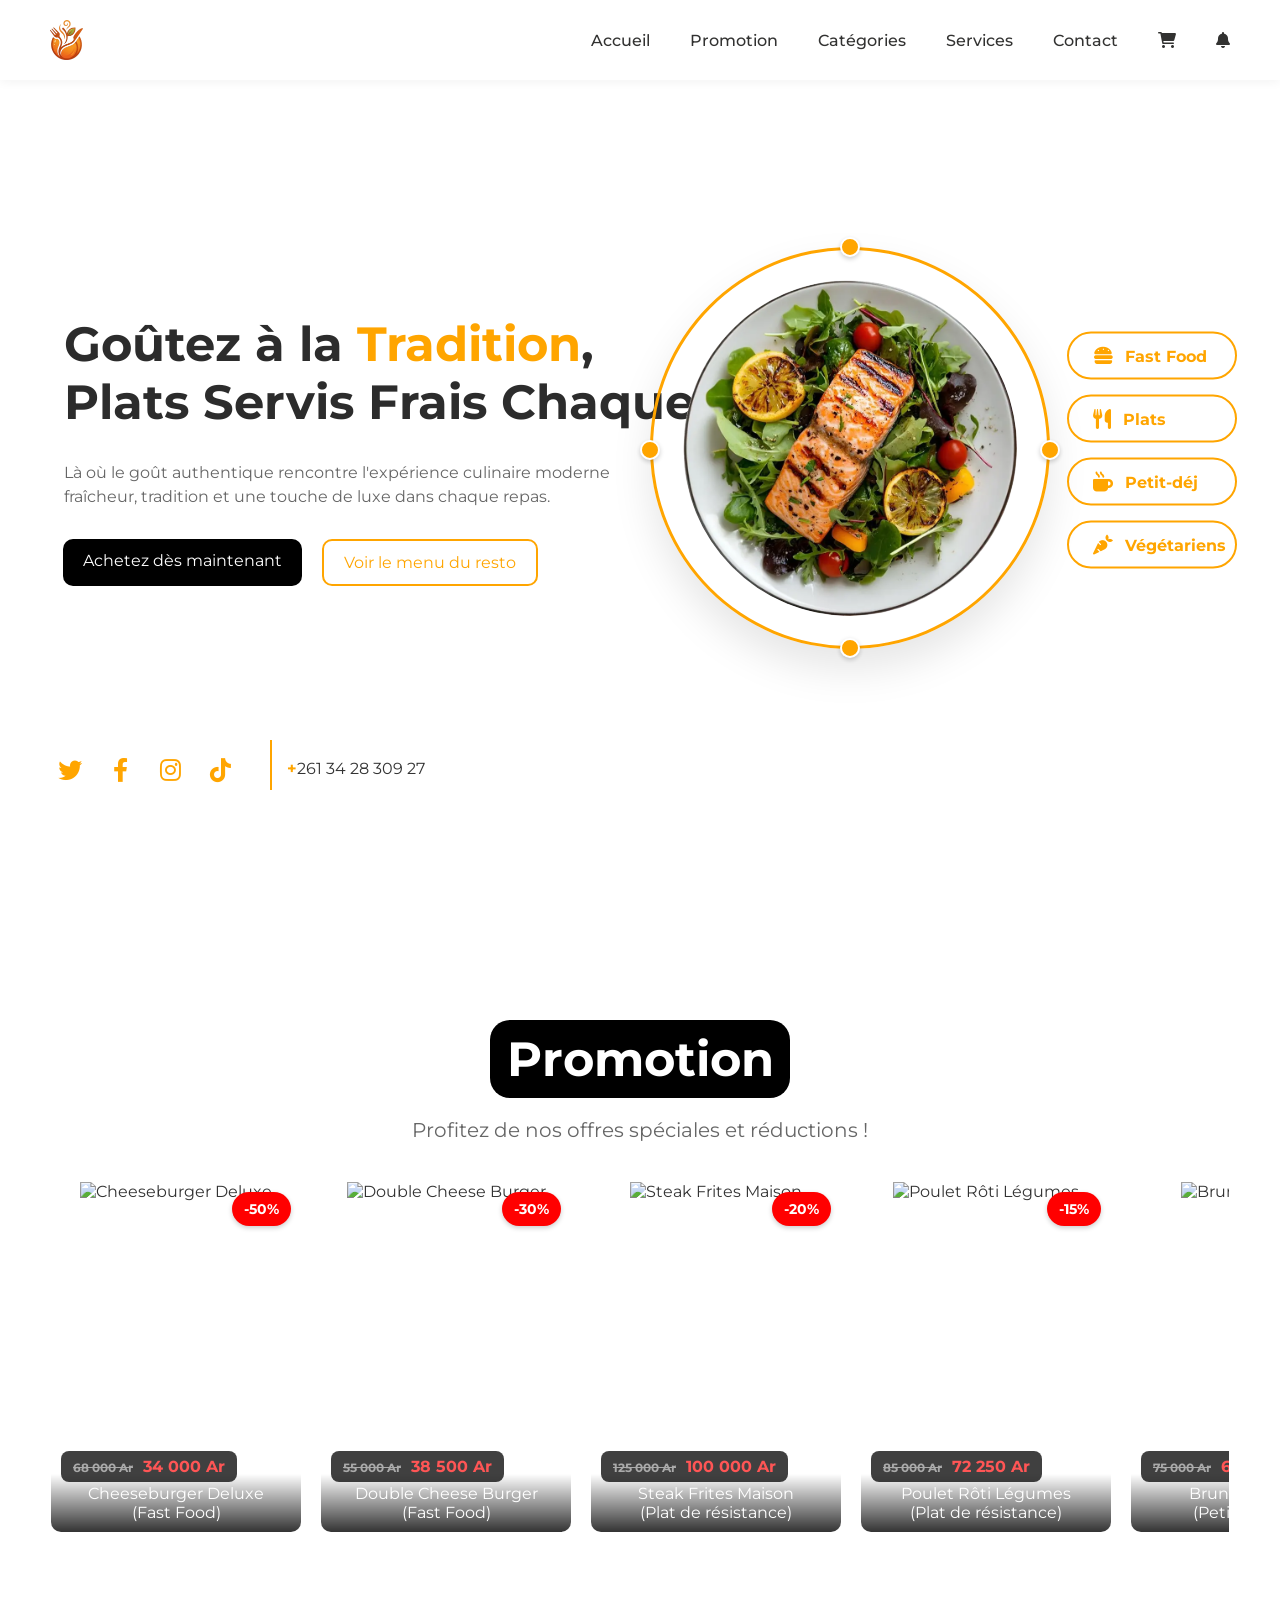
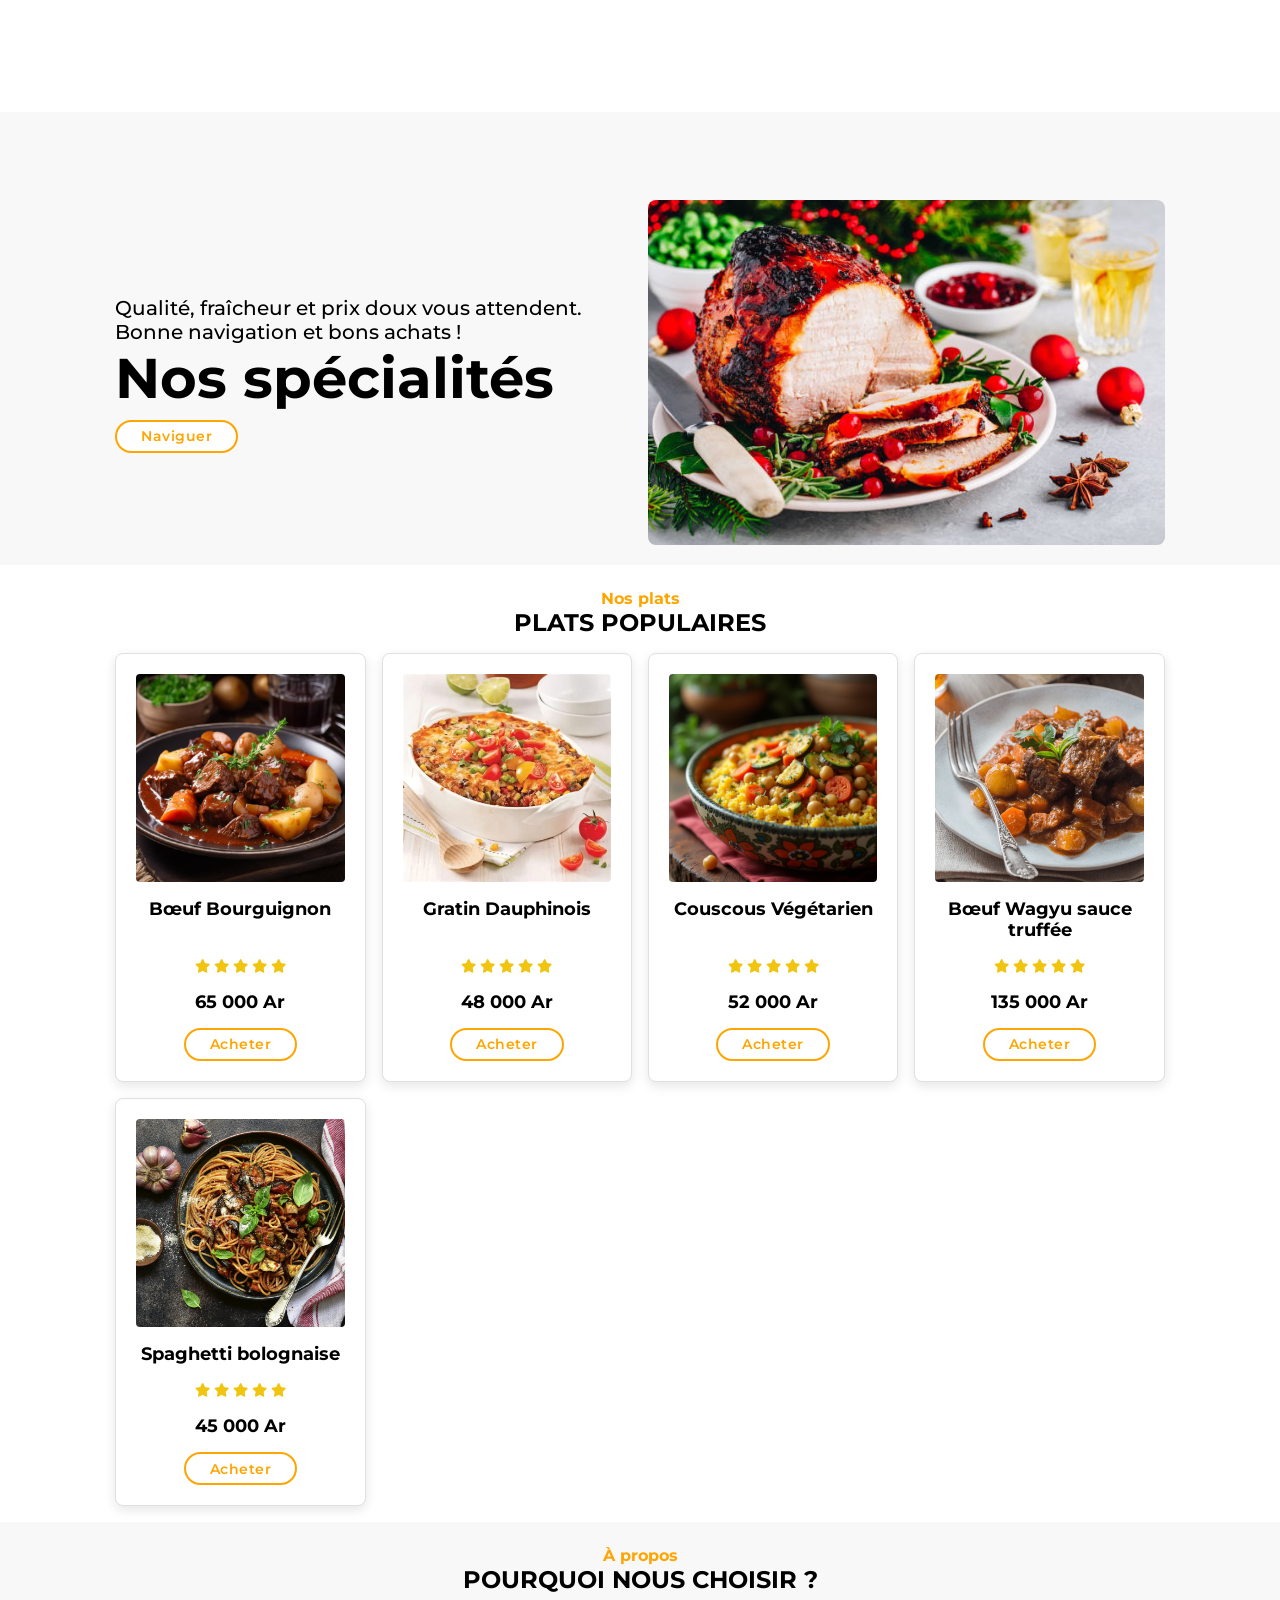
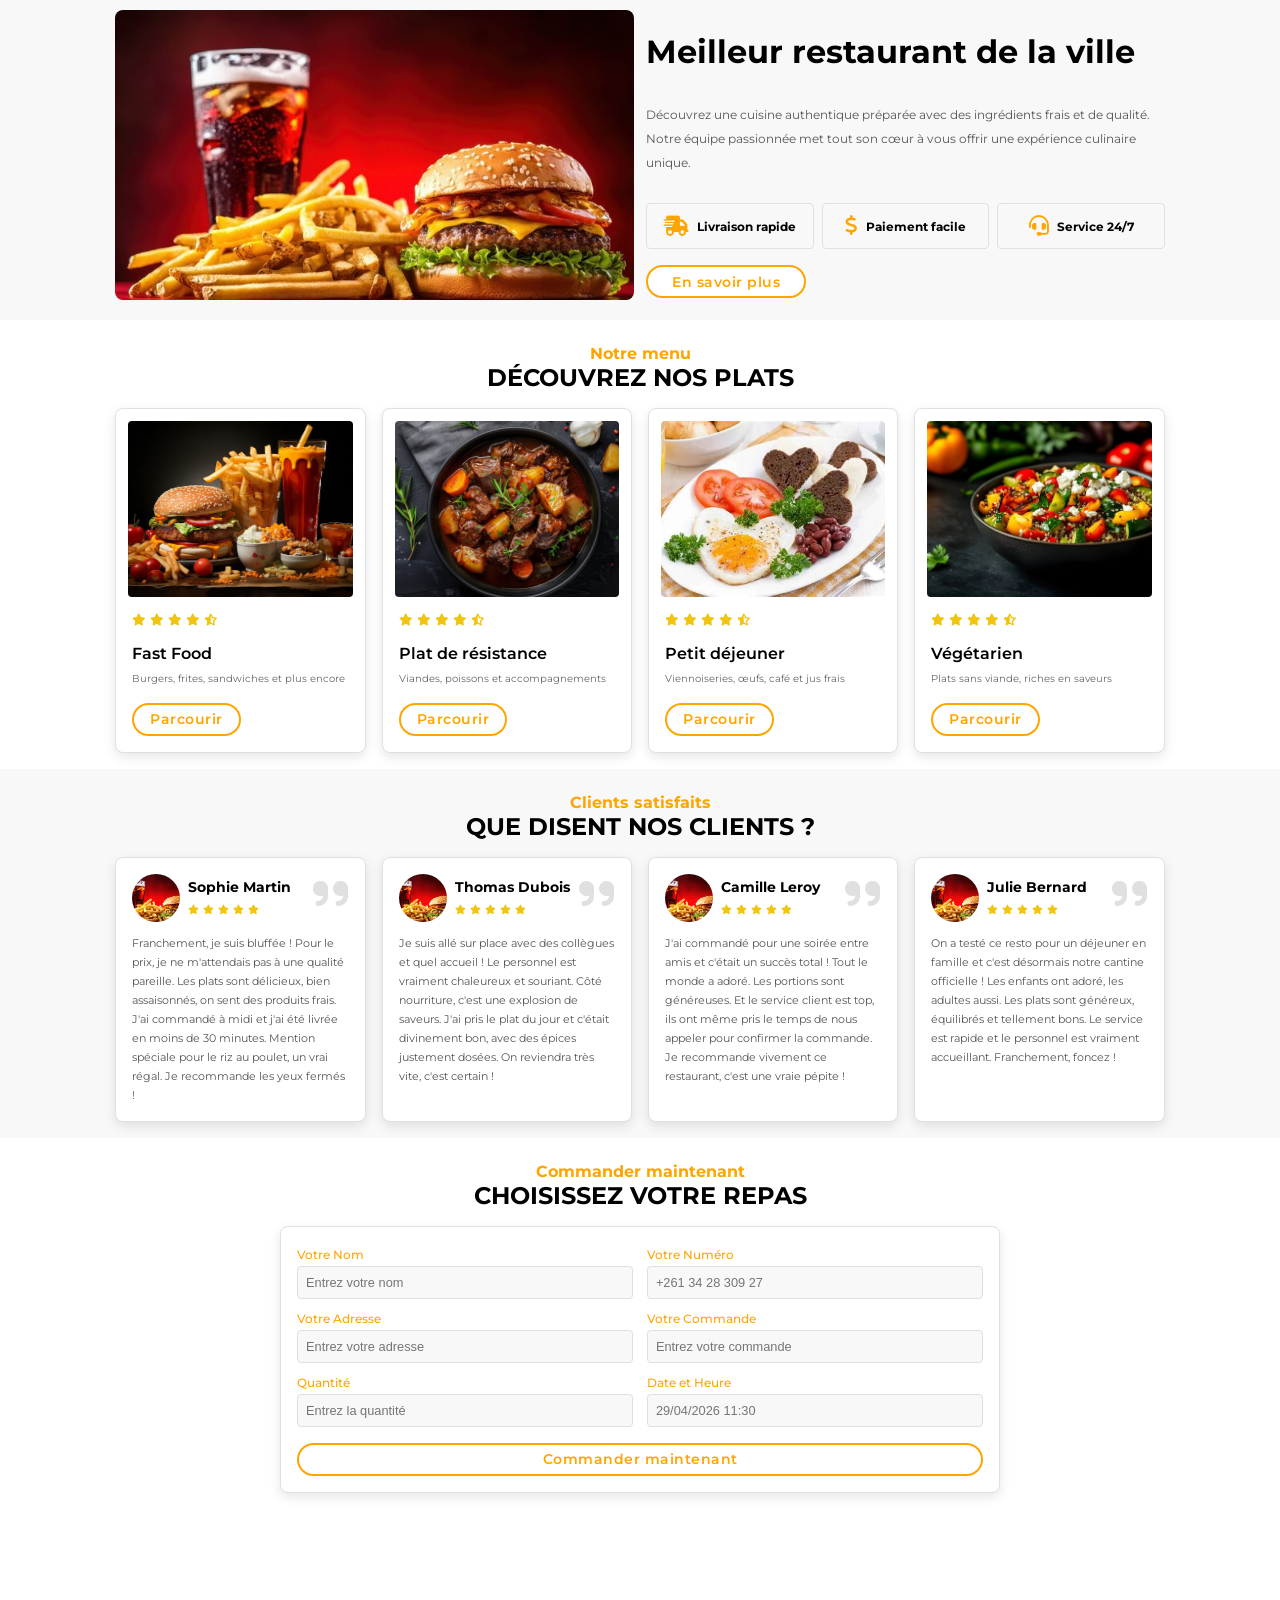
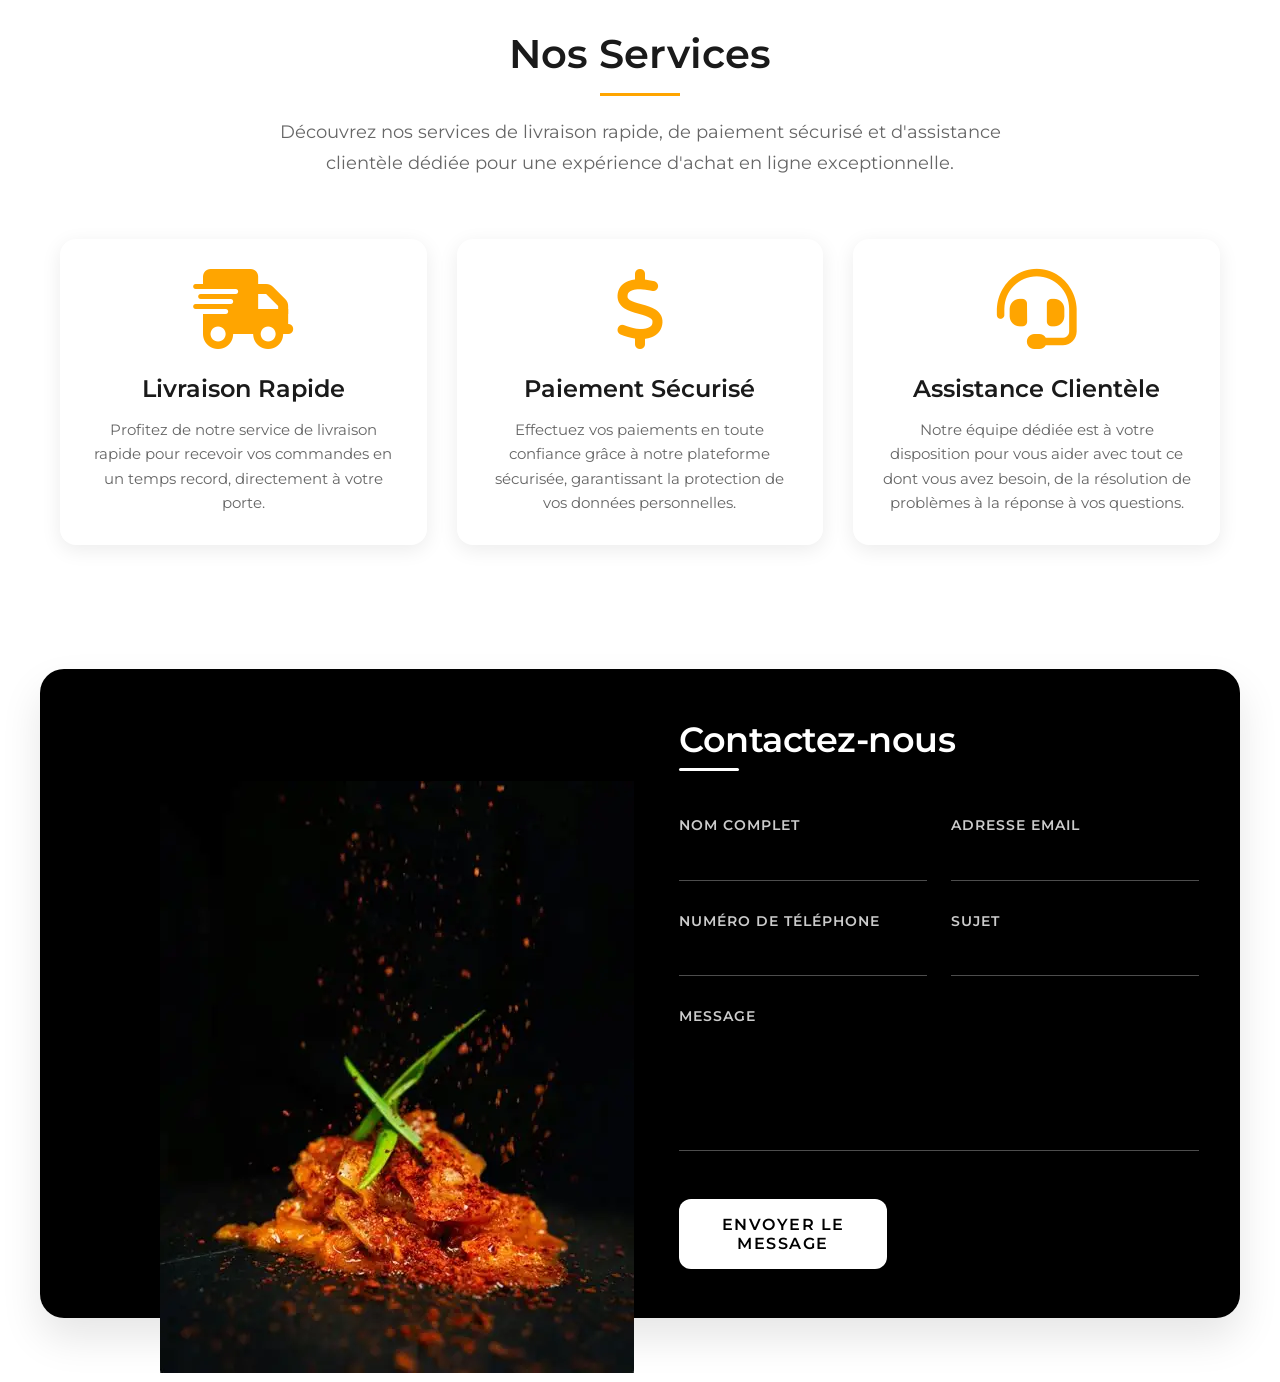
==== index.html @ 4c85afb6 "Site FoodMarket - Toutes les pages" ====
<!DOCTYPE html>
<html lang="fr">
<head>
    <meta charset="UTF-8">
    <meta name="viewport" content="width=device-width, initial-scale=1.0">
    <title>Accueil - Promotions alimentaires</title>
    <link rel="stylesheet" href="https://cdnjs.cloudflare.com/ajax/libs/font-awesome/5.15.3/css/all.min.css">
    <link rel="stylesheet" href="https://cdnjs.cloudflare.com/ajax/libs/font-awesome/6.0.0-beta3/css/all.min.css">
    <link href="https://fonts.googleapis.com/css2?family=Montserrat:wght@300;400;500;600;700&display=swap" rel="stylesheet">
    <link rel="stylesheet" href="./files/style.css">
    <link rel="stylesheet" href="./files/catégories.css">
    <link rel="stylesheet" href="./files/services.css">
    <link rel="stylesheet" href="./files/contact.css">



</head>
<body>


<header class="header">
    <nav class="nav">
        <a href="./index.html" class="nav__logo">
             <img src="./assets/logo_withoutTile.png" alt="Logo">
        </a>
        <ul class="nav__list">
           <li><a href="/index.html">Accueil</a></li>
           <li><a href="#promotion">Promotion</a></li>
           <li><a href="#home">Catégories</a></li>
           <li><a href="#services">Services</a></li>
           <li><a href="#contact">Contact</a></li>
           <li><a href="./files/panier.html"><i class="fas fa-shopping-cart"></i></a></li>
           <li><a href="./files/notifications.html"><i class="fas fa-bell"></i></a></li>
        </ul>
    </nav>
</header>


<section class="hero hero-main">
    <div class="content hero-content">
        <h1>Goûtez à la <span>Tradition</span>,<br>Plats Servis Frais Chaque Jour</h1>
        <p>Là où le goût authentique rencontre l'expérience culinaire moderne<br>
fraîcheur, tradition et une touche de luxe dans chaque repas.</p>

        <div class="hero-buttons">
            <a href="#dishes" class="btn1">Achetez dès maintenant</a>
            <a href="#menu" class="btn2">Voir le menu du resto</a>
        </div>
    </div>

    <div class="hero-image">
        <img src="./assets/image.webp" alt="Plat délicieux";>
        <div class="dot dot-top"></div>
        <div class="dot dot-bottom"></div>
        <div class="dot dot-left"></div>
        <div class="dot dot-right"></div>
    </div>

    <div class="icon">
    <ul>
        <li>
            <a href="https://twitter.com" target="_blank" rel="noopener noreferrer">
                <i class="fab fa-twitter social-icon"></i>
            </a>
        </li>
        <li>
            <a href="https://facebook.com" target="_blank" rel="noopener noreferrer">
                <i class="fab fa-facebook-f social-icon"></i>
            </a>
        </li>
        <li>
            <a href="https://instagram.com" target="_blank" rel="noopener noreferrer">
                <i class="fab fa-instagram social-icon"></i>
            </a>
        </li>
        <li>
            <a href="https://tiktok.com" target="_blank" rel="noopener noreferrer">
                <i class="fab fa-tiktok social-icon"></i>
            </a>
        </li>
        <li><div class="vertical-line"></div></li>
        <li><p><span>+</span>261 34 28 309 27</p></li>
    </ul>
</div>

    <div class="icon2">
    <ul>
        <li>
            <a href="/files/FastFood.html">
                <i class="fa-solid fa-burger" style="color: #ffa500;"></i>
                <span>Fast Food</span>
            </a>
        </li>
        <li>
            <a href="/files/PlatR.html">
                <i class="fa-solid fa-utensils" style="color: #ffa500;"></i>
                <span>Plats</span>
            </a>
        </li>
        <li>
            <a href="/files/PetitDej.html">
                <i class="fa-solid fa-mug-hot" style="color: #ffa500;"></i>
                <span>Petit-déj</span>
            </a>
        </li>
        <li>
            <a href="/files/vegetarien.html">
                <i class="fa-solid fa-carrot" style="color: #ffa500;"></i>
                <span>Végétariens</span>
            </a>
        </li>
    </ul>
</div>
</section>


<section id="promotion" class="promotion">
    <h2>Promotion</h2>
    <p>Profitez de nos offres spéciales et réductions !</p>

    <div class="carousel">
    <div class="group">


<div class="card">
    <img src="https://images.unsplash.com/photo-1568901346375-23c9450c58cd?w=400&h=500&fit=crop" alt="Cheeseburger Deluxe">
    <div class="card-label">Cheeseburger Deluxe <br>(Fast Food)</div>
    <div class="price-container">
        <span class="old-price">68 000 Ar</span>
        <span class="new-price">34 000 Ar</span>
    </div>
    <span class="card-price">-50%</span>
</div>

<div class="card">
    <img src="https://images.unsplash.com/photo-1594212699903-ec8a3eca50f5?w=400&h=500&fit=crop" alt="Double Cheese Burger">
    <div class="card-label">Double Cheese Burger <br>(Fast Food)</div>
    <div class="price-container">
        <span class="old-price">55 000 Ar</span>
        <span class="new-price">38 500 Ar</span>
    </div>
    <span class="card-price">-30%</span>
</div>

<div class="card">
    <img src="https://images.unsplash.com/photo-1544025162-d76694265947?w=400&h=500&fit=crop" alt="Steak Frites Maison">
    <div class="card-label">Steak Frites Maison <br>(Plat de résistance)</div>
    <div class="price-container">
        <span class="old-price">125 000 Ar</span>
        <span class="new-price">100 000 Ar</span>
    </div>
    <span class="card-price">-20%</span>
</div>

<div class="card">
    <img src="https://images.unsplash.com/photo-1598515214211-89d3c73ae83b?w=400&h=500&fit=crop" alt="Poulet Rôti Légumes">
    <div class="card-label">Poulet Rôti Légumes <br>(Plat de résistance)</div>
    <div class="price-container">
        <span class="old-price">85 000 Ar</span>
        <span class="new-price">72 250 Ar</span>
    </div>
    <span class="card-price">-15%</span>
</div>

<div class="card">
    <img src="https://images.unsplash.com/photo-1533089860892-a7c6f0a88666?w=400&h=500&fit=crop" alt="Brunch Complet">
    <div class="card-label">Brunch Complet <br>(Petit déjeuner)</div>
    <div class="price-container">
        <span class="old-price">75 000 Ar</span>
        <span class="new-price">67 500 Ar</span>
    </div>
    <span class="card-price">-10%</span>
</div>

<div class="card">
    <img src="https://images.unsplash.com/photo-1482049016688-2d3e1b311543?w=400&h=500&fit=crop" alt="Croissant & Café">
    <div class="card-label">Croissant & Café <br>(Petit déjeuner)</div>
    <div class="price-container">
        <span class="old-price">45 000 Ar</span>
        <span class="new-price">42 750 Ar</span>
    </div>
    <span class="card-price">-5%</span>
</div>

<div class="card">
    <img src="https://images.unsplash.com/photo-1498837167922-ddd27525d352?w=400&h=500&fit=crop" alt="Pâtes aux légumes">
    <div class="card-label">Pâtes aux légumes <br>(Végétarien)</div>
    <div class="price-container">
        <span class="old-price">72 000 Ar</span>
        <span class="new-price">54 000 Ar</span>
    </div>
    <span class="card-price">-25%</span>
</div>

<div class="card">
    <img src="https://images.unsplash.com/photo-1467003909585-2f8a72700288?w=400&h=500&fit=crop" alt="Assiette légumes rôtis">
    <div class="card-label">Assiette légumes rôtis <br>(Végétarien)</div>
    <div class="price-container">
        <span class="old-price">58 000 Ar</span>
        <span class="new-price">43 500 Ar</span>
    </div>
    <span class="card-price">-25%</span>
</div>

<!-- DUPLICATION POUR BOUCLE INFINIE -->
<div class="card">
    <img src="https://images.unsplash.com/photo-1568901346375-23c9450c58cd?w=400&h=500&fit=crop" alt="Cheeseburger Deluxe">
    <div class="card-label">Cheeseburger Deluxe <br>(Fast Food)</div>
    <div class="price-container">
        <span class="old-price">68 000 Ar</span>
        <span class="new-price">34 000 Ar</span>
    </div>
    <span class="card-price">-50%</span>
</div>

<div class="card">
    <img src="https://images.unsplash.com/photo-1594212699903-ec8a3eca50f5?w=400&h=500&fit=crop" alt="Double Cheese Burger">
    <div class="card-label">Double Cheese Burger <br>(Fast Food)</div>
    <div class="price-container">
        <span class="old-price">55 000 Ar</span>
        <span class="new-price">38 500 Ar</span>
    </div>
    <span class="card-price">-30%</span>
</div>

<div class="card">
    <img src="https://images.unsplash.com/photo-1544025162-d76694265947?w=400&h=500&fit=crop" alt="Steak Frites Maison">
    <div class="card-label">Steak Frites Maison <br>(Plat de résistance)</div>
    <div class="price-container">
        <span class="old-price">125 000 Ar</span>
        <span class="new-price">100 000 Ar</span>
    </div>
    <span class="card-price">-20%</span>
</div>

<div class="card">
    <img src="https://images.unsplash.com/photo-1514361892635-6b07e31e75f9?w=400&h=500&fit=crop" alt="Poulet Rôti Légumes">
    <div class="card-label">Poulet Rôti Légumes <br>(Plat de résistance)</div>
    <div class="price-container">
        <span class="old-price">85 000 Ar</span>
        <span class="new-price">72 250 Ar</span>
    </div>
    <span class="card-price">-15%</span>
</div>

<div class="card">
    <img src="https://images.unsplash.com/photo-1533089860892-a7c6f0a88666?w=400&h=500&fit=crop" alt="Brunch Complet">
    <div class="card-label">Brunch Complet <br>(Petit déjeuner)</div>
    <div class="price-container">
        <span class="old-price">75 000 Ar</span>
        <span class="new-price">67 500 Ar</span>
    </div>
    <span class="card-price">-10%</span>
</div>

<div class="card">
    <img src="https://images.unsplash.com/photo-1482049016688-2d3e1b311543?w=400&h=500&fit=crop" alt="Croissant & Café">
    <div class="card-label">Croissant & Café <br>(Petit déjeuner)</div>
    <div class="price-container">
        <span class="old-price">45 000 Ar</span>
        <span class="new-price">42 750 Ar</span>
    </div>
    <span class="card-price">-5%</span>
</div>

<div class="card">
    <img src="https://images.unsplash.com/photo-1498837167922-ddd27525d352?w=400&h=500&fit=crop" alt="Pâtes aux légumes">
    <div class="card-label">Pâtes aux légumes <br>(Végétarien)</div>
    <div class="price-container">
        <span class="old-price">72 000 Ar</span>
        <span class="new-price">54 000 Ar</span>
    </div>
    <span class="card-price">-25%</span>
</div>

<div class="card">
    <img src="https://images.unsplash.com/photo-1467003909585-2f8a72700288?w=400&h=500&fit=crop" alt="Assiette légumes rôtis">
    <div class="card-label">Assiette légumes rôtis <br>(Végétarien)</div>
    <div class="price-container">
        <span class="old-price">58 000 Ar</span>
        <span class="new-price">43 500 Ar</span>
    </div>
    <span class="card-price">-25%</span>
</div>

        </div>
    </div>
</section>

<section class="home" id="home">
    <div class="home-slider">
        <div class="slide">
            <div class="content">
                <span>Qualité, fraîcheur et prix doux vous attendent.<br>Bonne navigation et bons achats !</span>
                <h3>Nos spécialités</h3>
                <a href="#menu" class="btn">Naviguer</a>
            </div>
            <div class="image">
                <img src="/assets/istockphoto-1191678467-612x612.jpg" alt="burger">
            </div>
        </div>
    </div>
</section>

<section class="dishes" id="dishes">
    <h3 class="sub-heading">Nos plats</h3>
    <h1 class="heading">Plats populaires</h1>

    <div class="box-container">
        <div class="box">
            <a href="#" class="fas fa-heart"></a>
            <a href="#" class="fas fa-eye"></a>
            <img src="/assets/beef-bourguignon-beef-stew-dish_988987-1801.avif" alt="Boeuf Bourguignon">
            <h3>Bœuf Bourguignon</h3>
            <div class="stars">
                <i class="fas fa-star"></i>
                <i class="fas fa-star"></i>
                <i class="fas fa-star"></i>
                <i class="fas fa-star"></i>
                <i class="fas fa-star"></i>
            </div>
            <span>65 000 Ar</span>
            <a href="./files/pay.html" class="btn">Acheter</a>
        </div>

        <div class="box">
            <a href="#" class="fas fa-heart"></a>
            <a href="#" class="fas fa-eye"></a>
            <img src="/assets/gratin.webp" alt="Gratin Dauphinois">
            <h3>Gratin Dauphinois</h3>
            <div class="stars">
                <i class="fas fa-star"></i>
                <i class="fas fa-star"></i>
                <i class="fas fa-star"></i>
                <i class="fas fa-star"></i>
                <i class="fas fa-star"></i>
            </div>
            <span>48 000 Ar</span>
            <a href="./files/pay.html" class="btn">Acheter</a>
        </div>

        <div class="box">
            <a href="#" class="fas fa-heart"></a>
            <a href="#" class="fas fa-eye"></a>
            <img src="/assets/create_a_close-up_image_of_a_moroccan-style_vegetarian_couscous_dish_served_in_a_large_decorative_b_-1.webp" alt="Couscous Végétarien">
            <h3>Couscous Végétarien</h3>
            <div class="stars">
                <i class="fas fa-star"></i>
                <i class="fas fa-star"></i>
                <i class="fas fa-star"></i>
                <i class="fas fa-star"></i>
                <i class="fas fa-star"></i>
            </div>
            <span>52 000 Ar</span>
            <a href="./files/pay.html" class="btn">Acheter</a>
        </div>

        <div class="box">
            <a href="#" class="fas fa-heart"></a>
            <a href="#" class="fas fa-eye"></a>
            <img src="/assets/de6e23477d987a188a8ebd73be96394e.jpg" alt="Boeuf Wagyu">
            <h3>Bœuf Wagyu sauce truffée</h3>
            <div class="stars">
                <i class="fas fa-star"></i>
                <i class="fas fa-star"></i>
                <i class="fas fa-star"></i>
                <i class="fas fa-star"></i>
                <i class="fas fa-star"></i>
            </div>
            <span>135 000 Ar</span>
            <a href="./files/pay.html" class="btn">Acheter</a>
        </div>

        <div class="box">
            <a href="#" class="fas fa-heart"></a>
            <a href="#" class="fas fa-eye"></a>
            <img src="/assets/72b462eb0cbf5cf2f6fd7678bf4b0923.jpg" alt="Spaghetti">
            <h3>Spaghetti bolognaise</h3>
            <div class="stars">
                <i class="fas fa-star"></i>
                <i class="fas fa-star"></i>
                <i class="fas fa-star"></i>
                <i class="fas fa-star"></i>
                <i class="fas fa-star"></i>
            </div>
            <span>45 000 Ar</span>
            <a href="./files/pay.html" class="btn">Acheter</a>
        </div>
    </div>
</section>

<section class="about" id="about">
    <h3 class="sub-heading">À propos</h3>
    <h1 class="heading">Pourquoi nous choisir ?</h1>

    <div class="row">
        <div class="image">
            <img src="/assets/burger 2.jpg" alt="restaurant">
        </div>
        <div class="content">
            <h3>Meilleur restaurant de la ville</h3>
            <p>Découvrez une cuisine authentique préparée avec des ingrédients frais et de qualité. Notre équipe passionnée met tout son cœur à vous offrir une expérience culinaire unique.</p>
            <div class="icons-container">
                <div class="icons">
                    <i class="fas fa-shipping-fast"></i>
                    <span>Livraison rapide</span>
                </div>
                <div class="icons">
                    <i class="fas fa-dollar-sign"></i>
                    <span>Paiement facile</span>
                </div>
                <div class="icons">
                    <i class="fas fa-headset"></i>
                    <span>Service 24/7</span>
                </div>
            </div>
            <a href="#services" class="btn">En savoir plus</a>
        </div>
    </div>
</section>

<section class="menu" id="menu">
    <h3 class="sub-heading">Notre menu</h3>
    <h1 class="heading">Découvrez nos plats</h1>

    <div class="box-container">
        <div class="box">
            <div class="image">
                <img src="/assets/fast-food-burger_1032986-9870.avif" alt="Fast Food">
                <a href="#" class="fas fa-heart"></a>
            </div>
            <div class="content">
                <div class="stars">
                    <i class="fas fa-star"></i>
                    <i class="fas fa-star"></i>
                    <i class="fas fa-star"></i>
                    <i class="fas fa-star"></i>
                    <i class="fas fa-star-half-alt"></i>
                </div>
                <h3>Fast Food</h3>
                <p>Burgers, frites, sandwiches et plus encore</p>
                <a href="./files/FastFood.html" class="btn">Parcourir</a>
            </div>
        </div>

        <div class="box">
            <div class="image">
                <img src="/assets/360_F_800276962_QKh4gvVVkiws785lWd2CFZTIjac0fO5r.jpg" alt="Plat de résistance">
                <a href="#" class="fas fa-heart"></a>
            </div>
            <div class="content">
                <div class="stars">
                    <i class="fas fa-star"></i>
                    <i class="fas fa-star"></i>
                    <i class="fas fa-star"></i>
                    <i class="fas fa-star"></i>
                    <i class="fas fa-star-half-alt"></i>
                </div>
                <h3>Plat de résistance</h3>
                <p>Viandes, poissons et accompagnements</p>
                <a href="./files/PlatR.html" class="btn">Parcourir</a>
            </div>
        </div>

        <div class="box">
            <div class="image">
                <img src="/assets/dej.webp" alt="Petit déjeuner">
                <a href="#" class="fas fa-heart"></a>
            </div>
            <div class="content">
                <div class="stars">
                    <i class="fas fa-star"></i>
                    <i class="fas fa-star"></i>
                    <i class="fas fa-star"></i>
                    <i class="fas fa-star"></i>
                    <i class="fas fa-star-half-alt"></i>
                </div>
                <h3>Petit déjeuner</h3>
                <p>Viennoiseries, œufs, café et jus frais</p>
                <a href="./files/PetitDej.html" class="btn">Parcourir</a>
            </div>
        </div>

        <div class="box">
            <div class="image">
                <img src="/assets/360_F_928983653_FS0s9lzNNElAo0MRxO0JQ4aUlHhJvlkB.jpg" alt="Végétarien">
                <a href="#" class="fas fa-heart"></a>
            </div>
            <div class="content">
                <div class="stars">
                    <i class="fas fa-star"></i>
                    <i class="fas fa-star"></i>
                    <i class="fas fa-star"></i>
                    <i class="fas fa-star"></i>
                    <i class="fas fa-star-half-alt"></i>
                </div>
                <h3>Végétarien</h3>
                <p>Plats sans viande, riches en saveurs</p>
                <a href="./files/Vegetarien.html" class="btn">Parcourir</a>
            </div>
        </div>
    </div>
</section>

<section class="review" id="review">
    <h3 class="sub-heading">Clients satisfaits</h3>
    <h1 class="heading">Que disent nos clients ?</h1>

    <div class="review-container">
        <div class="slide">
            <i class="fas fa-quote-right"></i>
            <div class="user">
                <img src="/assets/burger 2.jpg" alt="client">
                <div class="user-info">
                    <h3>Sophie Martin</h3>
                    <div class="stars">
                        <i class="fas fa-star"></i>
                        <i class="fas fa-star"></i>
                        <i class="fas fa-star"></i>
                        <i class="fas fa-star"></i>
                        <i class="fas fa-star"></i>
                    </div>
                </div>
            </div>
            <p>Franchement, je suis bluffée ! Pour le prix, je ne m'attendais pas à une qualité pareille. Les plats sont délicieux, bien assaisonnés, on sent des produits frais. J'ai commandé à midi et j'ai été livrée en moins de 30 minutes. Mention spéciale pour le riz au poulet, un vrai régal. Je recommande les yeux fermés !</p>
        </div>

        <div class="slide">
            <i class="fas fa-quote-right"></i>
            <div class="user">
                <img src="/assets/burger 2.jpg" alt="client">
                <div class="user-info">
                    <h3>Thomas Dubois</h3>
                    <div class="stars">
                        <i class="fas fa-star"></i>
                        <i class="fas fa-star"></i>
                        <i class="fas fa-star"></i>
                        <i class="fas fa-star"></i>
                        <i class="fas fa-star"></i>
                    </div>
                </div>
            </div>
            <p>Je suis allé sur place avec des collègues et quel accueil ! Le personnel est vraiment chaleureux et souriant. Côté nourriture, c'est une explosion de saveurs. J'ai pris le plat du jour et c'était divinement bon, avec des épices justement dosées. On reviendra très vite, c'est certain !</p>
        </div>

        <div class="slide">
            <i class="fas fa-quote-right"></i>
            <div class="user">
                <img src="/assets/burger 2.jpg" alt="client">
                <div class="user-info">
                    <h3>Camille Leroy</h3>
                    <div class="stars">
                        <i class="fas fa-star"></i>
                        <i class="fas fa-star"></i>
                        <i class="fas fa-star"></i>
                        <i class="fas fa-star"></i>
                        <i class="fas fa-star"></i>
                    </div>
                </div>
            </div>
            <p>J'ai commandé pour une soirée entre amis et c'était un succès total ! Tout le monde a adoré. Les portions sont généreuses. Et le service client est top, ils ont même pris le temps de nous appeler pour confirmer la commande. Je recommande vivement ce restaurant, c'est une vraie pépite !</p>
        </div>

        <div class="slide">
            <i class="fas fa-quote-right"></i>
            <div class="user">
                <img src="/assets/burger 2.jpg" alt="client">
                <div class="user-info">
                    <h3>Julie Bernard</h3>
                    <div class="stars">
                        <i class="fas fa-star"></i>
                        <i class="fas fa-star"></i>
                        <i class="fas fa-star"></i>
                        <i class="fas fa-star"></i>
                        <i class="fas fa-star"></i>
                    </div>
                </div>
            </div>
            <p>On a testé ce resto pour un déjeuner en famille et c'est désormais notre cantine officielle ! Les enfants ont adoré, les adultes aussi. Les plats sont généreux, équilibrés et tellement bons. Le service est rapide et le personnel est vraiment accueillant. Franchement, foncez !</p>
        </div>
    </div>
</section>

<section class="order" id="order">
    <h3 class="sub-heading">Commander maintenant</h3>
    <h1 class="heading">Choisissez votre repas</h1>

    <form action="">
        <div class="inputBox">
            <div class="input">
                <span>Votre Nom</span>
                <input type="text" placeholder="Entrez votre nom">
            </div>
            <div class="input">
                <span>Votre Numéro</span>
                <input type="text" placeholder="+261 34 28 309 27">
            </div>
            <div class="input">
                <span>Votre Adresse</span>
                <input type="text" placeholder="Entrez votre adresse">
            </div>
            <div class="input">
                <span>Votre Commande</span>
                <input type="text" placeholder="Entrez votre commande">
            </div>
            <div class="input">
                <span>Quantité</span>
                <input type="number" placeholder="Entrez la quantité">
            </div>
            <div class="input">
                <span>Date et Heure</span>
                <input type="text" placeholder="29/04/2026 11:30">
            </div>
        </div>
        <a href="#services" class="btn">Commander maintenant</a>
    </form>
</section>

<div class="wrapper" id="services">
        <div class="text">
        <h1 class="services-title">Nos Services</h1>
        <p class="services-description">
            Découvrez nos services de livraison rapide, 
            de paiement sécurisé et d'assistance clientèle dédiée pour une expérience d'achat en ligne exceptionnelle.
        </p>
        </div>

        <div class="services-grid">
            <a href="./files/livraison.html" class="service-card">
                <i class="fas fa-shipping-fast"></i>
                <h3 class="service-name">Livraison Rapide</h3>
                <p class="service-description">Profitez de notre service de livraison rapide pour recevoir vos commandes en un temps record, directement à votre porte.</p>
            </a>

            <a href="./files/pay.html" class="service-card">
                <i class="fas fa-dollar-sign"></i>
                <h3 class="service-name">Paiement Sécurisé</h3>
                <p class="service-description">Effectuez vos paiements en toute confiance grâce à notre plateforme sécurisée, garantissant la protection de vos données personnelles.</p>
            </a>

            <a href="./files/chat.html" class="service-card">
                <i class="fas fa-headset"></i>
                <h3 class="service-name">Assistance Clientèle</h3>
                <p class="service-description">Notre équipe dédiée est à votre disposition pour vous aider avec tout ce dont vous avez besoin, de la résolution de problèmes à la réponse à vos questions.</p>
            </a>
        </div>
    </div>

 <div class="img">
        <img src="/assets/splash.webp" alt="">
    </div>

    <main id="contact">
        <!-- Section Contact Form -->
        <div class="contact-section">
            <div class="container">
                <div class="contact-wrapper">
                    <!-- Formulaire de contact (à droite) -->
                    <div class="contact-form-container">
                        <h1>Contactez-nous</h1>
                        <form action="#" class="contact-form">
                            <!-- Première ligne: Full name et Email address -->
                            <div class="form-row">
                                <div class="form-group">
                                    <label for="fullname">Nom complet</label>
                                    <input type="text" id="fullname" name="fullname" required>
                                    <div class="line-input"></div>
                                </div>

                                <div class="form-group">
                                    <label for="email">Adresse email</label>
                                    <input type="email" id="email" name="email" required>
                                    <div class="line-input"></div>
                                </div>
                            </div>

                            <!-- Deuxième ligne: Phone number et Subject -->
                            <div class="form-row">
                                <div class="form-group">
                                    <label for="phone">Numéro de téléphone</label>
                                    <input type="tel" id="phone" name="phone" required>
                                    <div class="line-input"></div>
                                </div>

                                <div class="form-group">
                                    <label for="subject">Sujet</label>
                                    <input type="text" id="subject" name="subject" required>
                                    <div class="line-input"></div>
                                </div>
                            </div>

                            <!-- Troisième ligne: Message (pleine largeur) -->
                            <div class="form-group full-width">
                                <label for="message">Message</label>
                                <textarea id="message" name="message" rows="5" required></textarea>
                                <div class="line-input"></div>
                            </div>

                            <button type="submit" class="submit-btn">ENVOYER LE MESSAGE</button>
                        </form>
                    </div>
                </div>
            </div>
        </div>
    </main>

</body>
</html>
---- files/style.css ----
* {
    margin: 0;
    padding: 0;
    box-sizing: border-box;
}

body {
    font-family: 'Montserrat', sans-serif;
}

span {
    color: #FFA500;
    font-weight: bold;
}

.hero {
    position: relative;
}

.hero-content {
    text-align: left;
    position: absolute;
    left: -2%;
}

.hero-buttons {
    display: flex;
    gap: 20px;
    justify-content: center;
    flex-wrap: wrap;
}

.hero.hero-main {
    background-color: #FFFFFF; /* Fond blanc */
    background-image: none; /* Supprime l'image de fond */
    height: 100vh;
    display: flex;
    align-items: center;
}

.hero-main .hero-content {
    color: #333; /* Change la couleur du texte (plus visible sur fond blanc) */
    margin-left: 0;
}

.hero-main .hero-content h1 {
    font-size: 48px;
    margin-left: 90px;
    margin-bottom: 30px;
    color: #2c2c2c; /* Texte foncé pour contraster avec fond blanc */
}

.hero-content p {
    font-size: 16px;
    line-height: 1.5;
    color: #666;
    margin-left: 90px;
    margin-top: 0;
    margin-bottom: 30px;
}

.hero-buttons {
    display: flex;
    gap: 20px;
    justify-content: flex-start;
    flex-wrap: wrap;
    margin-left: 89px;
}

/* Image à droite */
.hero-image {
    position: absolute;
    right: 18%; /* Ajustez selon vos besoins */
    top: 50%;
    transform: translateY(-50%);
    max-width: 400px;
    width: 100%;
    z-index: 1;
}

.hero-image img {
    width: 100%;
    height: auto;
    padding: 30px;
    border: 3px solid #FFA500;
    border-radius: 50%;
    box-shadow: 0 20px 40px rgba(0,0,0,0.1);
}

.hero-image .dot {
    position: absolute;
    width: 20px;
    height: 20px;
    background-color: #FFA500;
    border: 2px solid white;
    border-radius: 50%;
    box-shadow: 0 2px 5px rgba(0,0,0,0.2);
    z-index: 10;
}

.dot-top { top: -10px; left: 50%; transform: translateX(-50%); }
.dot-bottom { bottom: -5px; left: 50%; transform: translateX(-50%); }
.dot-left { top: 50%; left: -10px; transform: translateY(-50%); }
.dot-right { top: 50%; right: -10px; transform: translateY(-50%); }

.btn1 {
    display: inline-block;
    padding: 12px 20px;
    background: black;
    color: #fff;
    text-decoration: none;
    border-radius: 10px;
    transition: 0.3s;
    gap: 100px;
}

.btn1:hover {
    background: #FFA500;
    transform: scale(1.1);
}

.btn2 {
    display: inline-block;
    padding: 12px 20px;
    background: none;
    color: #FFA500;
    text-decoration: none;
    border: 2px solid #FFA500;
    border-radius: 10px;
    transition: 0.3s;
    gap: 100px;
}

.btn2:hover {
    background: #000;
    transform: scale(1.1);
}

.icon {
    position: absolute;
    bottom: 100px;
    left: 50px;
    z-index: 10;
}

.icon ul {
    list-style: none;
    margin: 0;
    padding: 0;
    display: flex;
    gap: 10px;
    align-items: center;
}

.icon ul li {
    margin: 0;
    display: flex;
    align-items: center;
}

.icon ul li a {
    text-decoration: none;
    display: flex;
    align-items: center;
}

.icon ul li i {
    font-size: 24px;
    color: #FFA500;
    transition: 0.3s;
}

.icon ul li a:hover i {
    transform: scale(1.2);
    color: #ff7700;
}

.icon ul li p {
    margin-top: -3px;
}

.icon ul li p span {
    color: #FFA500;
    font-weight: bold;
}

.vertical-line {
    width: 2px;
    height: 30px;
    background-color: #FFA500;
    margin: 0 5px;
    margin-top: 10px;
}
.icon2 {
    position: absolute;
    right: 1%;
    top: 50%;
    transform: translateY(-50%);
    z-index: 20;
}

.icon2 ul {
    display: flex;
    flex-direction: column;
    gap: 15px;
    list-style: none;
    padding: 0;
    margin: 0;
    width: 200px;
}

.icon2 li {
    display: flex;
    align-items: center;
    width: 100%;
}

.icon2 li a {
    display: flex;
    align-items: center;
    gap: 12px;
    padding: 12px 24px;
    background: none;
    border: 2px solid #ffa500;
    border-radius: 50px;
    transition: all 0.3s ease;
    font-weight: 600;
    color: #333;
    text-decoration: none;
    width: 85%;
    justify-content: flex-start;
}

.icon2 li a i {
    font-size: 20px;
    transition: all 0.3s ease;
}

.icon2 li a span {
    transition: all 0.3s ease;
}

.icon2 li a:hover {
    background: linear-gradient(135deg, rgba(255, 165, 0, 0.05), rgba(255, 119, 0, 0.15));
    border-color: #ff7700;
    transform: scale(1.05) translateX(-5px);
    box-shadow: 0 5px 15px rgba(255, 119, 0, 0.2);
}

.icon2 li a:hover i {
    transform: scale(1.3);
    color: #ff7700 !important;
}

.icon2 li a:hover span {
    color: #ff7700;
    transform: translateX(3px);
}

/* Gardez le reste de votre CSS */
.social-icon {
    font-size: 24px;
    color: #FFA500;
    transition: 0.3s;
    width: 40px;
    height: 40px;
    display: flex;
    align-items: center;
    justify-content: center;
    border-radius: 50%;
    background-color: transparent;
}

.social-icon:hover {
    background-color: #FFA500;
    color: white;
    transform: scale(1.1);
}

.vertical-line {
    width: 2px;
    height: 50px;
    background-color: #FFA500;
    margin-left: 20px;
    position: relative;
    top: -10px; 
}

.promotion {
    background-color: #fff;
    text-align: center;
    padding: 120px 20px 80px;
    margin-bottom: 100px;
}

.promotion h2 {
    font-size: 48px;
    color: #fff;
    background-color: #000;
    border-radius: 20px;
    width: 300px;
    margin: 0 auto 20px;
    padding: 10px;
}

.promotion p {
    font-size: 20px;
    color: #666;
    margin-bottom: 40px;
}

.carousel {
    width: 95%;
    margin: 0 auto;
    overflow: hidden;
}

.group {
    display: flex;
    gap: 20px;
    width: max-content;
    animation: scroll 25s linear infinite;
}

.card {
    min-width: 250px;
    height: 350px;
    border-radius: 10px;
    overflow: hidden;
    position: relative;
}

.card img {
    width: 100%;
    height: 100%;
    object-fit: cover;
}

.card-label {
    position: absolute;
    bottom: 0;
    width: 100%;
    color: white;
    text-align: center;
    padding: 10px;
    background: linear-gradient(to top, rgba(0,0,0,0.8), transparent);
    z-index: 5;
}

.price-container {
    position: absolute;
    bottom: 50px;
    left: 10px;
    background: rgba(0, 0, 0, 0.75);
    padding: 6px 12px;
    border-radius: 8px;
    display: flex;
    gap: 10px;
    align-items: baseline;
    z-index: 5;
    backdrop-filter: blur(2px);
}

.old-price {
    color: #aaa;
    text-decoration: line-through;
    font-size: 12px;
}

.new-price {
    color: #ff5555;
    font-size: 16px;
    font-weight: bold;
}

.card-price {
    position: absolute;
    top: 10px;
    right: 10px;
    background-color: red;
    color: white;
    padding: 8px 12px;
    border-radius: 300px;
    font-weight: bold;
    font-size: 14px;
    z-index: 10;
    box-shadow: 0 2px 5px rgba(0,0,0,0.2);
}

@keyframes scroll {
    from {
        transform: translateX(0);
    }
    to {
        transform: translateX(-50%);
    }
}
---- files/catégories.css ----
* {
    margin: 0;
    padding: 0;
    box-sizing: border-box;
}

:root {
    --box-shadow: 0 0.25rem 0.75rem rgba(0,0,0,.1);
    --box-shadow-hover: 0 0.5rem 1rem rgba(0,0,0,.15);
    
    --orange: #FFA500;
    --orange-dark: #e59400;
    --black: #000000;
    --white: #FFFFFF;
    --red: #FF0000;
    --dark-charcoal: #323231;
    --gray-light: #f8f8f8;
    --gray-medium: #e0e0e0;
    --gray-dark: #666;
}

body {
    font-family: 'Montserrat', sans-serif;
    background-color: var(--white);
}

span {
    color: #FFA500;
    font-weight: bold;
}

a {
    text-decoration: none;
}

.payment-methods a {
    text-decoration: none;
}

header {
    position: fixed;
    top: 0;
    width: 100%;
    z-index: 100;
    background: rgba(255, 255, 255, 0.95);
    backdrop-filter: blur(12px);
    box-shadow: 0 2px 10px rgba(0, 0, 0, 0.05);
    font-size: initial;
}

.nav {
    display: flex;
    justify-content: space-between;
    align-items: center;
    padding: 20px 50px;
}

.nav__logo {
    color: var(--dark-charcoal);
    font-size: 24px;
    font-weight: bold;
    text-decoration: none;
}

.nav__logo img {
    height: 40px;
    width: auto;
    display: block;
}

.nav__logo:hover {
    color: #FFA500;
}

.nav__list {
    display: flex;
    list-style: none;
}

.nav__list li {
    margin-left: 40px;
}

.nav__list a {
    color: var(--dark-charcoal);
    text-decoration: none;
    font-weight: 500;
    position: relative;
    padding-bottom: 5px;
}

/* Animation de soulignement */
.nav__list a::after {
    content: '';
    position: absolute;
    bottom: 0;
    left: 0;
    width: 0;
    height: 2px;
    background: #FFA500;
    transition: width 0.3s ease;
}

/* Au survol, la ligne s'étend sur toute la largeur du texte */
.nav__list a:hover::after {
    width: 100%;
}

.nav__list a:hover {
    color: #FFA500;
}

section {
    padding: 1rem 9%;
}

section:nth-child(even) {
    background: var(--gray-light);
}

.home .home-slider .slide {
    display: flex;
    align-items: center;
    flex-wrap: wrap;
    gap: 1rem;
    padding-top: 4.5rem;
}

.home .home-slider .slide .content {
    flex: 1 1 22.5rem;
}

.home .home-slider .slide .image {
    flex: 1 1 22.5rem;
}

.home .home-slider .slide .image img {
    width: 100%;
    border-radius: 0.5rem;
}

.home .home-slider .slide .content span {
    color: var(--black);
    font-size: 1.25rem;
    font-weight: 500;
}

.home .home-slider .slide .content h3 {
    color: var(--black);
    font-size: 3.5rem;
}

.home .home-slider .slide .content p {
    color: var(--gray-dark);
    font-size: 1rem;
    padding: 2.5rem 0;
    line-height: 1.5;
}

.sub-heading {
    text-align: center;
    color: var(--orange);
    font-size: 1rem;
    margin-top: 0.5rem;
}

.heading {
    text-align: center;
    color: var(--black);
    font-size: 1.5rem;
    margin-bottom: 1rem;
    text-transform: uppercase;
}

.btn {
    margin-top: 0.5rem;
    display: inline-block;
    font-size: 0.85rem;
    color: var(--orange);
    background: var(--white);
    border: 2px solid var(--orange);
    border-radius: 1.5rem;
    cursor: pointer;
    padding: 0.4rem 1.5rem;
    transition: all 0.4s cubic-bezier(0.175, 0.885, 0.32, 1.275);
    font-weight: 600;
    letter-spacing: 0.5px;
    text-align: center;
    text-decoration: none;
}

.btn:hover {
    color: var(--white);
    background: var(--orange-dark);
    transform: translateX(0.55rem);
    text-decoration: none;
}

.dishes .box-container {
    display: grid;
    grid-template-columns: repeat(auto-fit, minmax(14rem, 1fr));
    gap: 1rem;
}

.dishes .box-container .box {
    background: var(--white);
    border-radius: 0.5rem;
    border: 0.05rem solid var(--gray-medium);
    padding: 1.25rem;
    text-align: center;
    box-shadow: var(--box-shadow);
    position: relative;
    overflow: hidden;
    display: flex;
    flex-direction: column;
    transition: all 0.3s ease;
}

.dishes .box-container .box:hover {
    transform: translateY(-0.5rem);
    box-shadow: var(--box-shadow-hover);
    border-color: var(--orange);
}

.dishes .box-container .box .fa-heart,
.dishes .box-container .box .fa-eye {
    position: absolute;
    top: 0.75rem;
    background: var(--gray-light);
    border-radius: 50%;
    height: 2.5rem;
    width: 2.5rem;
    line-height: 2.5rem;
    font-size: 1rem;
    color: var(--black);
    cursor: pointer;
    transition: all 0.3s ease;
}

.dishes .box-container .box .fa-heart:hover {
    background: var(--red);
    color: var(--white);
}

.dishes .box-container .box .fa-eye:hover {
    background: var(--dark-charcoal);
    color: var(--white);
}

.dishes .box-container .box .fa-heart {
    right: -7.5rem;
}

.dishes .box-container .box .fa-eye {
    left: -7.5rem;
}

.dishes .box-container .box:hover .fa-heart {
    right: 0.75rem;
}

.dishes .box-container .box:hover .fa-eye {
    left: 0.75rem;
}

.dishes .box-container .box img {
    height: auto;
    width: 100%;
    margin-bottom: 0.5rem;
    border-radius: 0.25rem;
}

.dishes .box-container .box h3 {
    color: var(--black);
    font-size: 1.1rem;
    margin: 0.5rem 0;
}

.dishes .box-container .box .stars {
    padding: 0.5rem 0;
    margin-top: auto;
}

.dishes .box-container .box .stars i {
    font-size: 0.85rem;
    color: #f1c40f;
}

.dishes .box-container .box .rating {
    font-size: 0.7rem;
    color: var(--gray-dark);
    margin-left: 0.25rem;
}

.dishes .box-container .box span {
    color: var(--black);
    font-weight: bolder;
    font-size: 1.1rem;
    margin: 0.5rem 0;
}

.dishes .box-container .box .btn {
    margin-top: 0.5rem;
    width: fit-content;
    align-self: center;
}

.about .row {
    display: flex;
    flex-wrap: wrap;
    gap: 0.75rem;
    align-items: center;
}

.about .row .image {
    flex: 1 1 22.5rem;
}

.about .row .image img {
    width: 100%;
    border-radius: 0.5rem;
}

.about .row .content {
    flex: 1 1 22.5rem;
}

.about .row .content h3 {
    color: var(--black);
    font-size: 2rem;
    padding: 1rem 0;
}

.about .row .content p {
    color: #555;
    font-size: 0.75rem;
    padding: 1rem 0;
    line-height: 2;
}

.about .row .content .icons-container {
    display: flex;
    gap: 0.5rem;
    flex-wrap: wrap;
    padding: 0.5rem 0;
    margin-top: 0.25rem;
}

.about .row .content .icons-container .icons {
    background: var(--gray-light);
    border-radius: 0.25rem;
    border: 0.05rem solid var(--gray-medium);
    display: flex;
    align-items: center;
    justify-content: center;
    gap: 0.5rem;
    flex: 1 1 8.5rem;
    padding: 0.75rem 0.5rem;
    transition: all 0.3s ease;
}

.about .row .content .icons-container .icons:hover {
    background: var(--orange);
    transform: translateY(-0.25rem);
}

.about .row .content .icons-container .icons:hover i,
.about .row .content .icons-container .icons:hover span {
    color: var(--white);
}

.about .row .content .icons-container .icons i {
    font-size: 1.25rem;
    color: var(--orange);
}

.about .row .content .icons-container .icons span {
    font-size: 0.75rem;
    color: var(--black);
}

.menu .box-container {
    display: grid;
    grid-template-columns: repeat(auto-fit, minmax(15rem, 1fr));
    gap: 1rem;
}

.menu .box-container .box {
    background: var(--white);
    border-radius: 0.5rem;
    border: 0.05rem solid var(--gray-medium);
    box-shadow: var(--box-shadow);
    display: flex;
    flex-direction: column;
    transition: all 0.3s ease;
}

.menu .box-container .box:hover {
    transform: translateY(-0.5rem);
    box-shadow: var(--box-shadow-hover);
    border-color: var(--orange);
}

.menu .box-container .box .image {
    height: 12.5rem;
    width: 100%;
    padding: 0.75rem;
    overflow: hidden;
    position: relative;
}

.menu .box-container .box .image img {
    width: 100%;
    height: 100%;
    border-radius: 0.25rem;
    object-fit: cover;
    transition: transform 0.5s ease;
}

.menu .box-container .box:hover .image img {
    transform: scale(1.05);
}

.menu .box-container .box .image .fa-heart {
    position: absolute;
    top: 1.25rem;
    right: 1.25rem;
    height: 2rem;
    width: 2rem;
    line-height: 2rem;
    text-align: center;
    font-size: 0.9rem;
    background: var(--white);
    border-radius: 50%;
    color: var(--black);
    cursor: pointer;
    transition: all 0.3s ease;
    opacity: 0;
    transform: scale(0.8);
}

.menu .box-container .box:hover .image .fa-heart {
    opacity: 1;
    transform: scale(1);
}

.menu .box-container .box .image .fa-heart:hover {
    background: var(--red);
    color: var(--white);
}

.menu .box-container .box .content {
    padding: 1rem;
    padding-top: 0;
    text-align: left;
    display: flex;
    flex-direction: column;
    flex: 1;
}

.menu .box-container .box .content .stars {
    padding-bottom: 0.5rem;
}

.menu .box-container .box .content .stars i {
    font-size: 0.75rem;
    color: #f1c40f;
}

.menu .box-container .box .content .rating-count {
    font-size: 0.6rem;
    color: var(--gray-dark);
    margin-left: 0.25rem;
}

.menu .box-container .box .content h3 {
    color: var(--black);
    font-size: 1rem;
    margin: 0.5rem 0 0.25rem 0;
    font-weight: 600;
}

.menu .box-container .box .content .price {
    color: var(--black);
    font-size: 1rem;
    font-weight: bold;
    margin: 0.25rem 0;
}

.menu .box-container .box .content p {
    color: var(--gray-dark);
    font-size: 0.65rem;
    line-height: 1.5;
    margin: 0.25rem 0 0.5rem 0;
}

.menu .box-container .box .content .btn {
    margin-top: 0.5rem;
    width: fit-content;
    align-self: flex-start;
    background: transparent;
    border: 2px solid var(--orange);
    color: var(--orange);
    padding: 0.4rem 1rem;
}

.menu .box-container .box .content .btn:hover {
    background: var(--orange);
    color: var(--white);
    transform: translateX(0.25rem);
}

.review .review-container {
    display: grid;
    grid-template-columns: repeat(auto-fit, minmax(15rem, 1fr));
    gap: 1rem;
}

.review .slide {
    padding: 1rem;
    box-shadow: var(--box-shadow);
    border: 0.05rem solid var(--gray-medium);
    border-radius: 0.5rem;
    position: relative;
    background: var(--white);
    transition: all 0.3s ease;
}

.review .slide:hover {
    transform: translateY(-0.4rem);
    box-shadow: var(--box-shadow-hover);
    border-color: var(--orange);
}

.review .slide .fa-quote-right {
    position: absolute;
    top: 1rem;
    right: 1rem;
    font-size: 2.5rem;
    color: var(--gray-medium);
    transition: color 0.3s ease;
}

.review .slide:hover .fa-quote-right {
    color: var(--orange);
}

.review .slide .user {
    display: flex;
    align-items: center;
    gap: 0.5rem;
    padding-bottom: 0.75rem;
}

.review .slide .user img {
    height: 3rem;
    width: 3rem;
    border-radius: 50%;
    object-fit: cover;
    transition: transform 0.3s ease;
}

.review .slide:hover .user img {
    transform: scale(1.05);
}

.review .slide .user h3 {
    color: var(--black);
    font-size: 0.9rem;
    padding-bottom: 0.15rem;
}

.review .slide .user-info .stars i {
    font-size: 0.6rem;
    color: #f1c40f;
}

.review .slide p {
    font-size: 0.7rem;
    color: #555;
    line-height: 1.7;
}

.order form {
    max-width: 45rem;
    border-radius: 0.5rem;
    box-shadow: var(--box-shadow);
    border: 0.05rem solid var(--gray-medium);
    background: var(--white);
    padding: 1rem;
    margin: 0 auto;
    transition: all 0.3s ease;
}

.order form:hover {
    box-shadow: var(--box-shadow-hover);
}

.order form .inputBox {
    display: flex;
    flex-wrap: wrap;
    justify-content: space-between;
}

.order form .inputBox .input {
    width: 49%;
}

.order form .inputBox .input span {
    display: block;
    font-size: 0.75rem;
    color: var(--orange);
    padding: 0.25rem 0;
    font-weight: 500;
}

.order form .inputBox .input input {
    background-color: var(--gray-light);
    border-radius: 0.25rem;
    padding: 0.5rem;
    font-size: 0.8rem;
    color: var(--black);
    text-transform: none;
    margin-bottom: 0.5rem;
    width: 100%;
    border: 1px solid var(--gray-medium);
    transition: all 0.3s ease;
}

.order form .inputBox .input input:focus {
    outline: none;
    border-color: var(--orange);
    box-shadow: 0 0 0 2px rgba(255, 165, 0, 0.1);
}

.order form .btn {
    margin-top: 0.5rem;
    width: 100%;
}

@media (max-width: 991px) {
    section {
        padding: 1rem;
    }
    
    .nav {
        padding: 15px 30px;
    }
}

@media (max-width: 768px) {
    .nav__list {
        display: none;
    }
    
    .order form .inputBox .input {
        width: 100%;
    }
    
    .home .home-slider .slide .content h3 {
        font-size: 2.5rem;
    }
    
    .heading {
        font-size: 1.25rem;
    }
}

@media (max-width: 450px) {
    .dishes .box-container,
    .menu .box-container,
    .review .review-container {
        grid-template-columns: 1fr;
    }
}

::-webkit-scrollbar {
    width: 0.5rem;
}

::-webkit-scrollbar-track {
    background: var(--gray-light);
}

::-webkit-scrollbar-thumb {
    background: var(--orange);
    border-radius: 0.25rem;
}

::-webkit-scrollbar-thumb:hover {
    background: var(--orange-dark);
}
---- files/services.css ----
.wrapper {
    max-width: 1200px;
    margin: 0 auto;
    padding: 120px 20px 60px;
}

.text {
    text-align: center;
    margin-bottom: 60px;
}

.services-title {
    font-size: 2.5rem;
    font-weight: 600;
    color: #1a1a1a;
    margin-bottom: 20px;
    position: relative;
    display: inline-block;
}

.services-title::after {
    content: '';
    display: block;
    width: 80px;
    height: 3px;
    background-color: #FFA500;
    margin: 15px auto 0;
}

.services-description {
    max-width: 800px;
    margin: 0 auto;
    font-size: 1.1rem;
    color: #666;
    line-height: 1.8;
}

.services-grid {
    display: grid;
    grid-template-columns: repeat(3, 1fr);
    gap: 30px;
}

.service-card {
    background: white;
    border-radius: 16px;
    overflow: hidden;
    box-shadow: 0 5px 20px rgba(0, 0, 0, 0.08);
    transition: transform 0.3s ease, box-shadow 0.3s ease;
    text-align: center;
    padding: 30px 25px;
    text-decoration: none;
    display: block;
    animation: fadeInUp 0.6s ease forwards;
    opacity: 0;
}

.service-card:hover {
    transform: translateY(-10px);
    box-shadow: 0 15px 35px rgba(0, 0, 0, 0.15);
}

.service-card i {
    font-size: 80px;
    color: #FFA500;
    margin-bottom: 25px;
    transition: transform 0.3s ease;
    display: inline-block;
}

.service-card:hover i {
    transform: scale(1.05);
}

.service-name {
    font-size: 1.5rem;
    font-weight: 600;
    color: #1a1a1a;
    margin-bottom: 15px;
    transition: color 0.3s ease;
}

.service-card:hover .service-name {
    color: #FFA500;
}

.service-description {
    font-size: 0.95rem;
    color: #666;
    line-height: 1.6;
}

.service-card:nth-child(1) {
    animation-delay: 0.1s;
}

.service-card:nth-child(2) {
    animation-delay: 0.3s;
}

.service-card:nth-child(3) {
    animation-delay: 0.5s;
}

@keyframes fadeInUp {
    from {
        opacity: 0;
        transform: translateY(30px);
    }
    to {
        opacity: 1;
        transform: translateY(0);
    }
}

@media screen and (max-width: 1024px) {
    .services-grid {
        grid-template-columns: repeat(2, 1fr);
        gap: 25px;
    }
    
    .wrapper {
        padding: 100px 20px 50px;
    }
}

@media screen and (max-width: 768px) {
    .nav {
        padding: 15px 30px;
    }
    
    .nav__logo {
        font-size: 20px;
    }
    
    .nav__list li {
        margin-left: 25px;
    }
    
    .nav__list a {
        font-size: 14px;
    }
    
    .services-title {
        font-size: 2rem;
    }
    
    .services-description {
        font-size: 1rem;
        padding: 0 15px;
    }
    
    .services-grid {
        grid-template-columns: 1fr;
        gap: 25px;
    }
    
    .service-card {
        padding: 25px 20px;
        max-width: 450px;
        margin: 0 auto;
    }
    
    .service-card i {
        font-size: 65px;
    }
    
    .service-name {
        font-size: 1.3rem;
    }
}

@media screen and (max-width: 480px) {
    .wrapper {
        padding: 90px 15px 40px;
    }
    
    .services-title {
        font-size: 1.8rem;
    }
    
    .services-description {
        font-size: 0.9rem;
    }
    
    .service-card {
        padding: 20px 15px;
    }
    
    .service-card i {
        font-size: 55px;
    }
    
    .service-name {
        font-size: 1.2rem;
    }
    
    .service-description {
        font-size: 0.85rem;
    }
}

@media screen and (max-width: 768px) {
    .nav {
        position: relative;
    }
    
    .menu-toggle {
        display: none;
    }
}
---- files/contact.css ----
* {
    margin: 0;
    padding: 0;
    box-sizing: border-box;
}

body {
    font-family: 'Montserrat', sans-serif;
    background-color: #ffffff;
    color: #333333;
    position: relative;
    min-height: 100vh;
    margin: 0;
}

/* ========== CONTACT SECTION (FOND BLANC) ========== */
.contact-section {
    padding: 4rem 2rem;
    background-color: #ffffff;
}

.container {
    max-width: 1200px;
    margin: 0 auto;
}

.contact-wrapper {
    display: flex;
    justify-content: flex-end;
    background: #000000;
    border-radius: 24px;
    box-shadow: 0 20px 40px rgba(0, 0, 0, 0.1);
    overflow: hidden;
    border: 1px solid rgba(0, 0, 0, 0.1);
}

#contact {
    position: relative;
}

.img {
  position: absolute;
  bottom: 5px;
  left: 160px;   /* au lieu de right: 60px */
  z-index: 1000;
}

/* Formulaire de contact (à droite) */
.contact-form-container {
    padding: 3rem 2.5rem;
    background-color: #000000;
    width: 100%;
    width: 600px;
    margin-left: auto;
}

.contact-form-container h1 {
    font-size: 2.2rem;
    font-weight: 600;
    color: #ffffff;
    margin-bottom: 2rem;
    letter-spacing: -0.5px;
    position: relative;
    display: inline-block;
}

.contact-form-container h1::after {
    content: '';
    position: absolute;
    bottom: -10px;
    left: 0;
    width: 60px;
    height: 3px;
    background-color: #fff;
    border-radius: 2px;
}

.contact-form {
    margin-top: 1.5rem;
}

/* Ligne pour les champs côte à côte */
.form-row {
    display: grid;
    grid-template-columns: 1fr 1fr;
    gap: 1.5rem;
    margin-bottom: 2rem;
}

.form-group {
    position: relative;
    margin-bottom: 0;
}

/* Pour le message qui prend toute la largeur */
.form-group.full-width {
    margin-bottom: 2rem;
    width: 100%;
}

.form-group label {
    display: block;
    font-size: 0.85rem;
    font-weight: 600;
    text-transform: uppercase;
    letter-spacing: 1px;
    color: #cccccc;
    margin-bottom: 0.5rem;
}

/* Style des inputs - simple ligne horizontale */
.form-group input,
.form-group textarea {
    width: 100%;
    padding: 0.8rem 0 0.4rem 0;
    border: none;
    border-bottom: 1px solid transparent;
    font-family: 'Montserrat', sans-serif;
    font-size: 1rem;
    transition: all 0.3s ease;
    background-color: transparent;
    outline: none;
    resize: vertical;
    color: #ffffff;
}

.form-group input:focus,
.form-group textarea:focus {
    outline: none;
}

.form-group textarea {
    min-height: 100px;
    resize: none;
}

/* Ligne horizontale sous chaque input */
.line-input {
    position: absolute;
    bottom: 0;
    left: 0;
    width: 100%;
    height: 1px;
    background-color: rgba(255, 255, 255, 0.3);
    transition: all 0.3s ease;
}

/* Effet au focus - la ligne change de couleur et s'épaissit */
.form-group input:focus ~ .line-input,
.form-group textarea:focus ~ .line-input {
    background-color: #FFA500;
    height: 2px;
}

/* Animation de la ligne au focus */
.form-group input:focus ~ .line-input,
.form-group textarea:focus ~ .line-input {
    animation: lineGrow 0.3s ease forwards;
}

@keyframes lineGrow {
    0% {
        transform: scaleX(0);
        opacity: 0;
    }
    100% {
        transform: scaleX(1);
        opacity: 1;
        background-color: #FFA500;
        height: 2px;
    }
}

/* Style du placeholder */
.form-group input::placeholder,
.form-group textarea::placeholder {
    color: rgba(255, 255, 255, 0.5);
    font-weight: 300;
    font-size: 0.9rem;
}

/* Effet hover sur la ligne */
.form-group:hover .line-input {
    background-color: #FFA500;
    height: 2px;
}

/* Style pour autofill */
.form-group input:-webkit-autofill,
.form-group input:-webkit-autofill:hover,
.form-group input:-webkit-autofill:focus,
.form-group textarea:-webkit-autofill,
.form-group textarea:-webkit-autofill:hover,
.form-group textarea:-webkit-autofill:focus {
    -webkit-text-fill-color: #ffffff;
    -webkit-box-shadow: 0 0 0px 1000px #000000 inset;
    transition: background-color 5000s ease-in-out 0s;
}

.submit-btn {
    width: 40%;
    padding: 1rem;
    background-color: #fff;
    color: #000;
    border: none;
    border-radius: 12px;
    font-size: 1rem;
    font-weight: 600;
    letter-spacing: 1.5px;
    cursor: pointer;
    transition: all 0.3s ease;
    margin-top: 1rem;
    font-family: 'Montserrat', sans-serif;
}

.submit-btn:hover {
    background-color: #FFA500;
    transform: translateY(-2px);
    box-shadow: 0 5px 15px rgba(255, 165, 0, 0.3);
}

.submit-btn:active {
    transform: translateY(0);
}

/* Responsive Design */
@media (max-width: 992px) {
    .contact-wrapper {
        justify-content: center;
    }
    
    .contact-form-container {
        max-width: 100%;
        margin-left: 0;
    }
}

@media (max-width: 768px) {
    .nav {
        flex-direction: column;
        gap: 1rem;
        padding: 1rem;
    }
    
    .nav__list {
        flex-wrap: wrap;
        justify-content: center;
        gap: 1rem;
    }
    
    .nav__list li a {
        font-size: 0.85rem;
    }
    
    .contact-section {
        padding: 2rem 1rem;
        position: relative;
    }
    
    .contact-form-container h1 {
        font-size: 1.8rem;
    }
    
    /* Sur mobile, les champs passent en colonne */
    .form-row {
        grid-template-columns: 1fr;
        gap: 1.5rem;
    }
}

@media (max-width: 480px) {
    .contact-form-container {
        padding: 1.5rem;
    }
    
    .submit-btn {
        padding: 0.9rem;
        font-size: 0.9rem;
    }
    
    .form-group input,
    .form-group textarea {
        font-size: 0.9rem;
    }
}
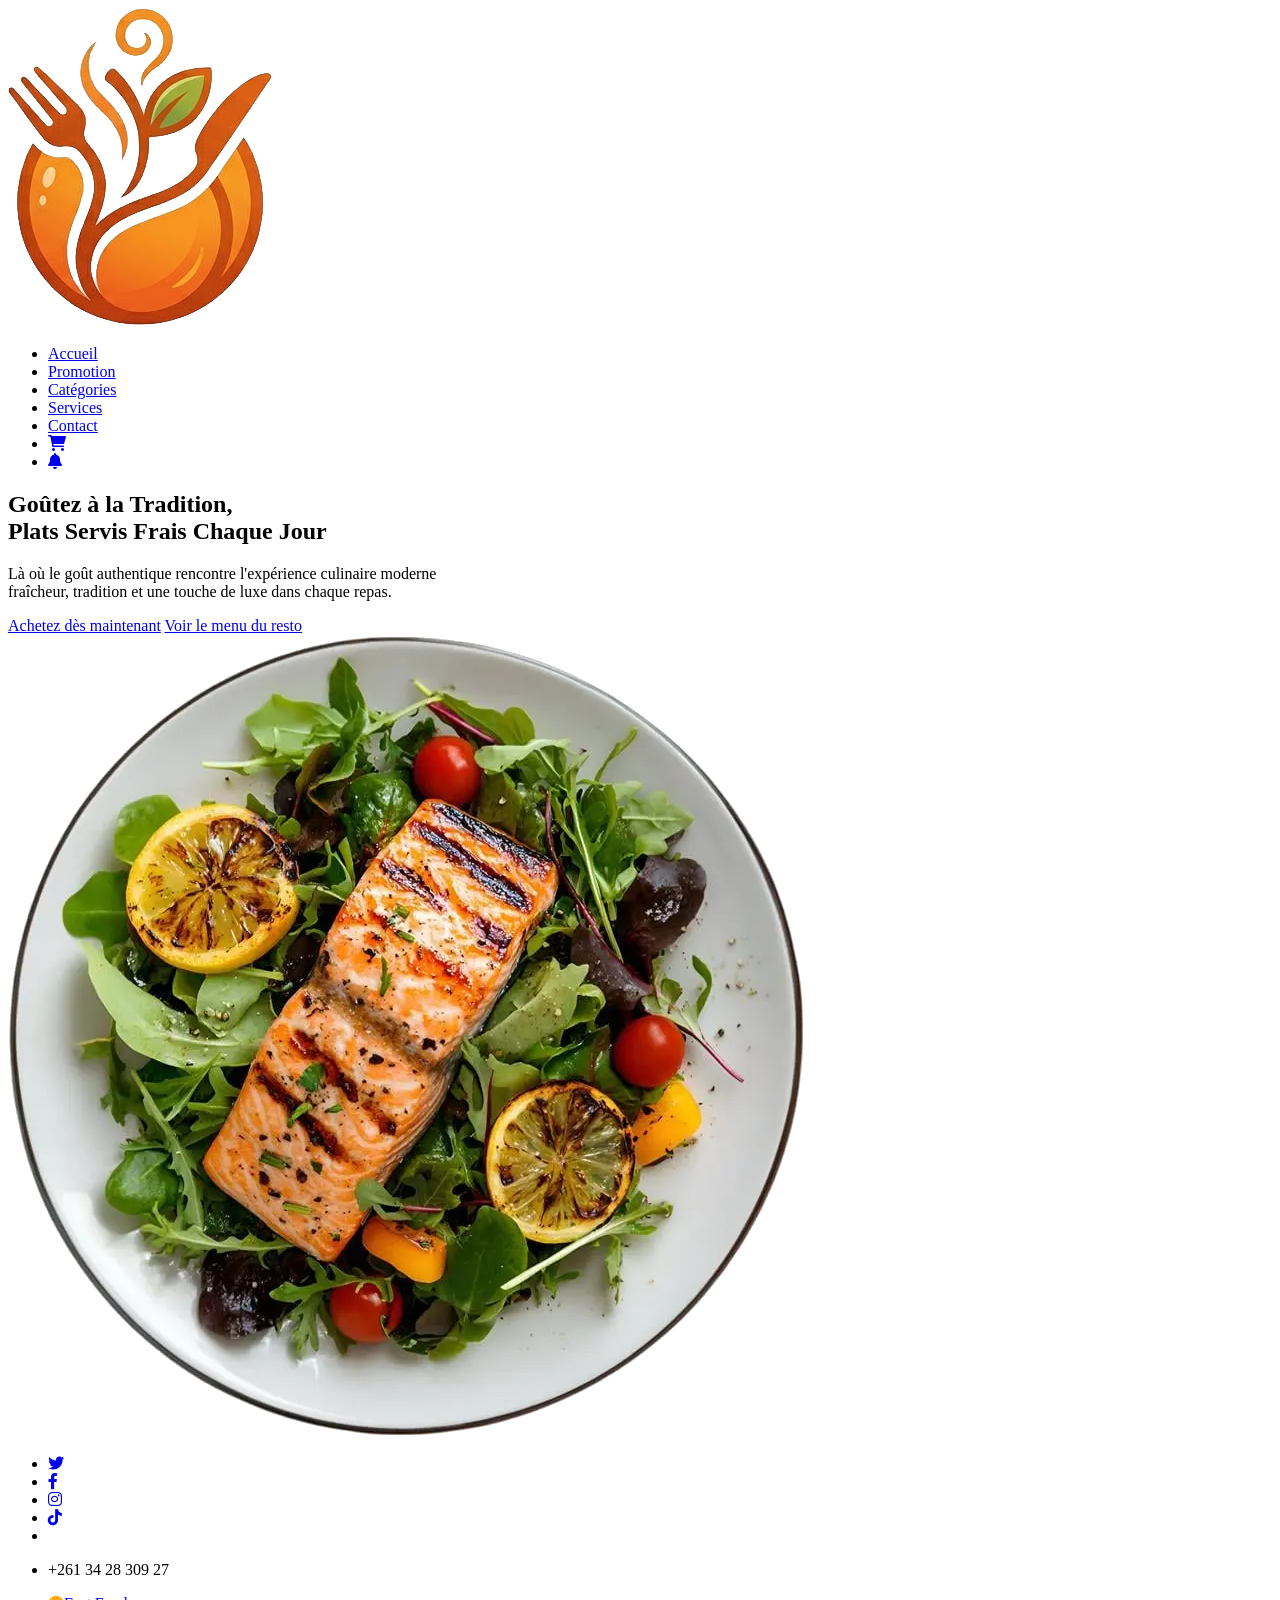
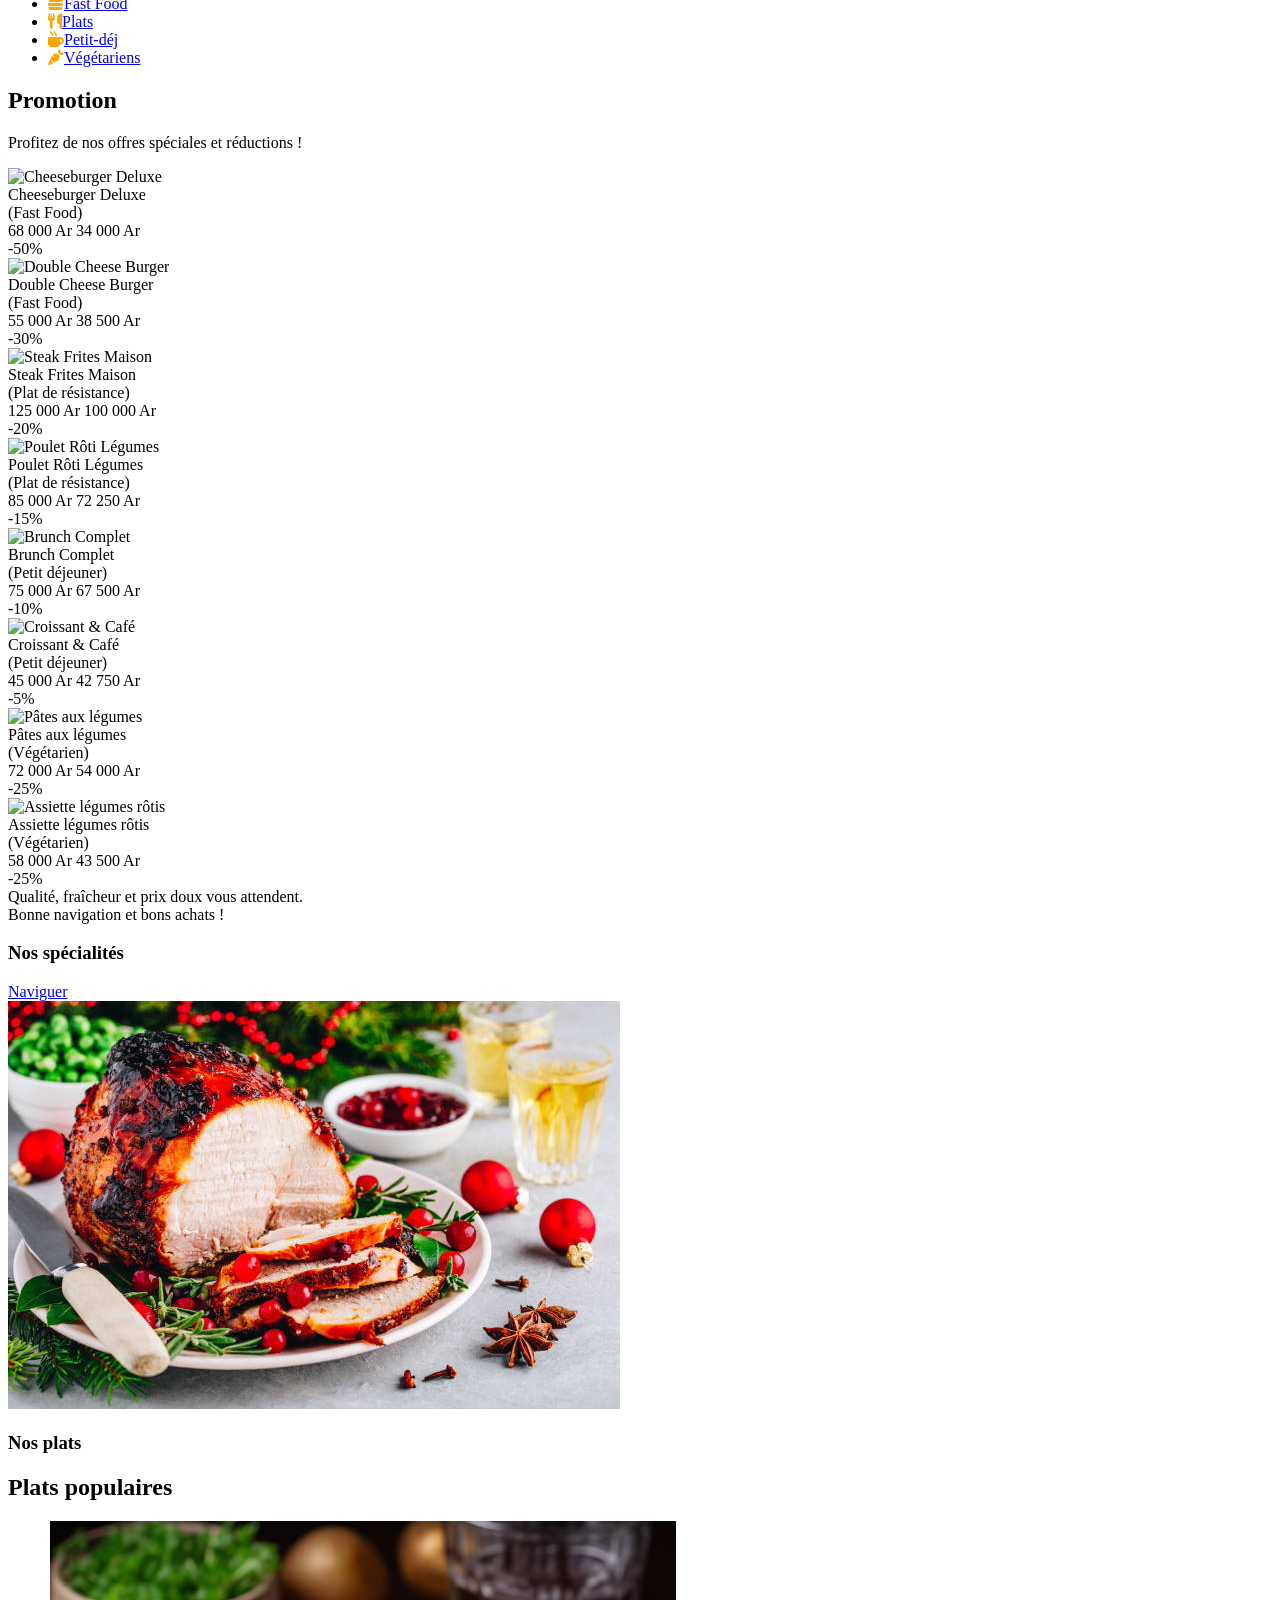
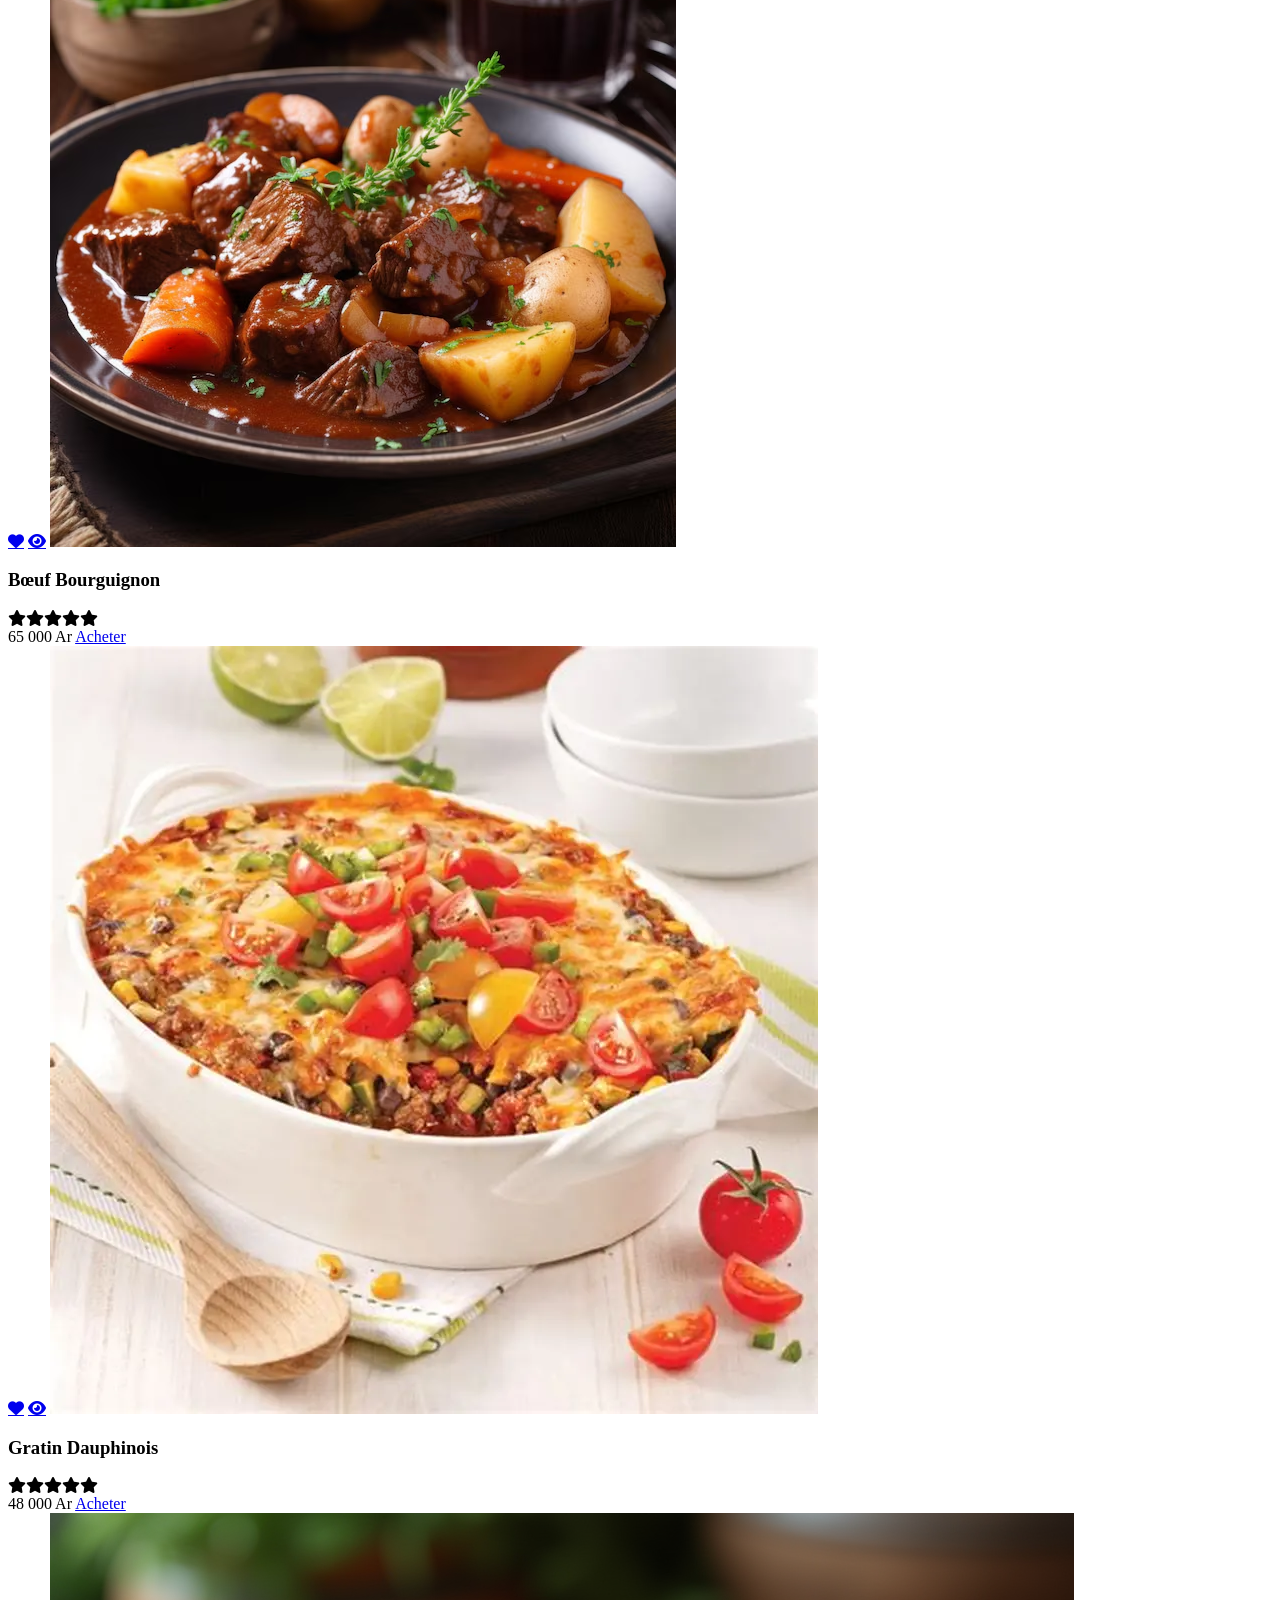
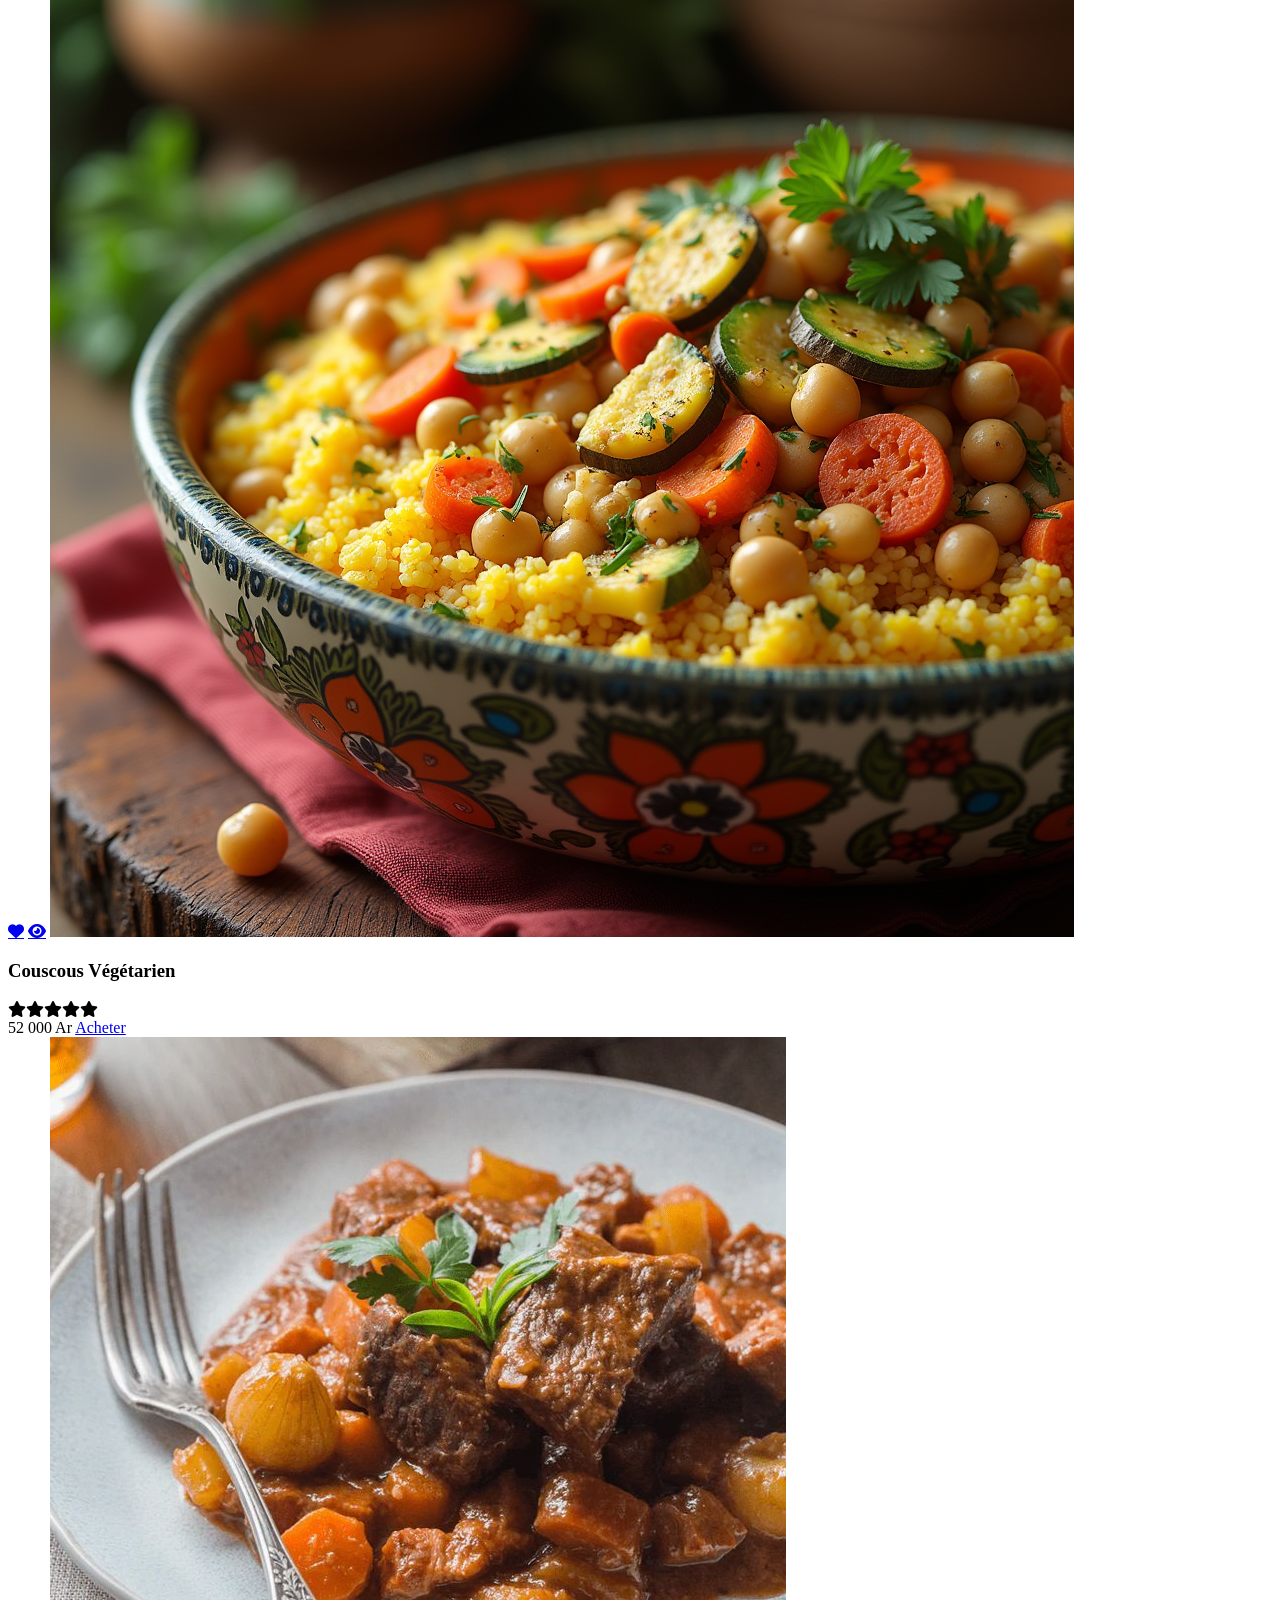
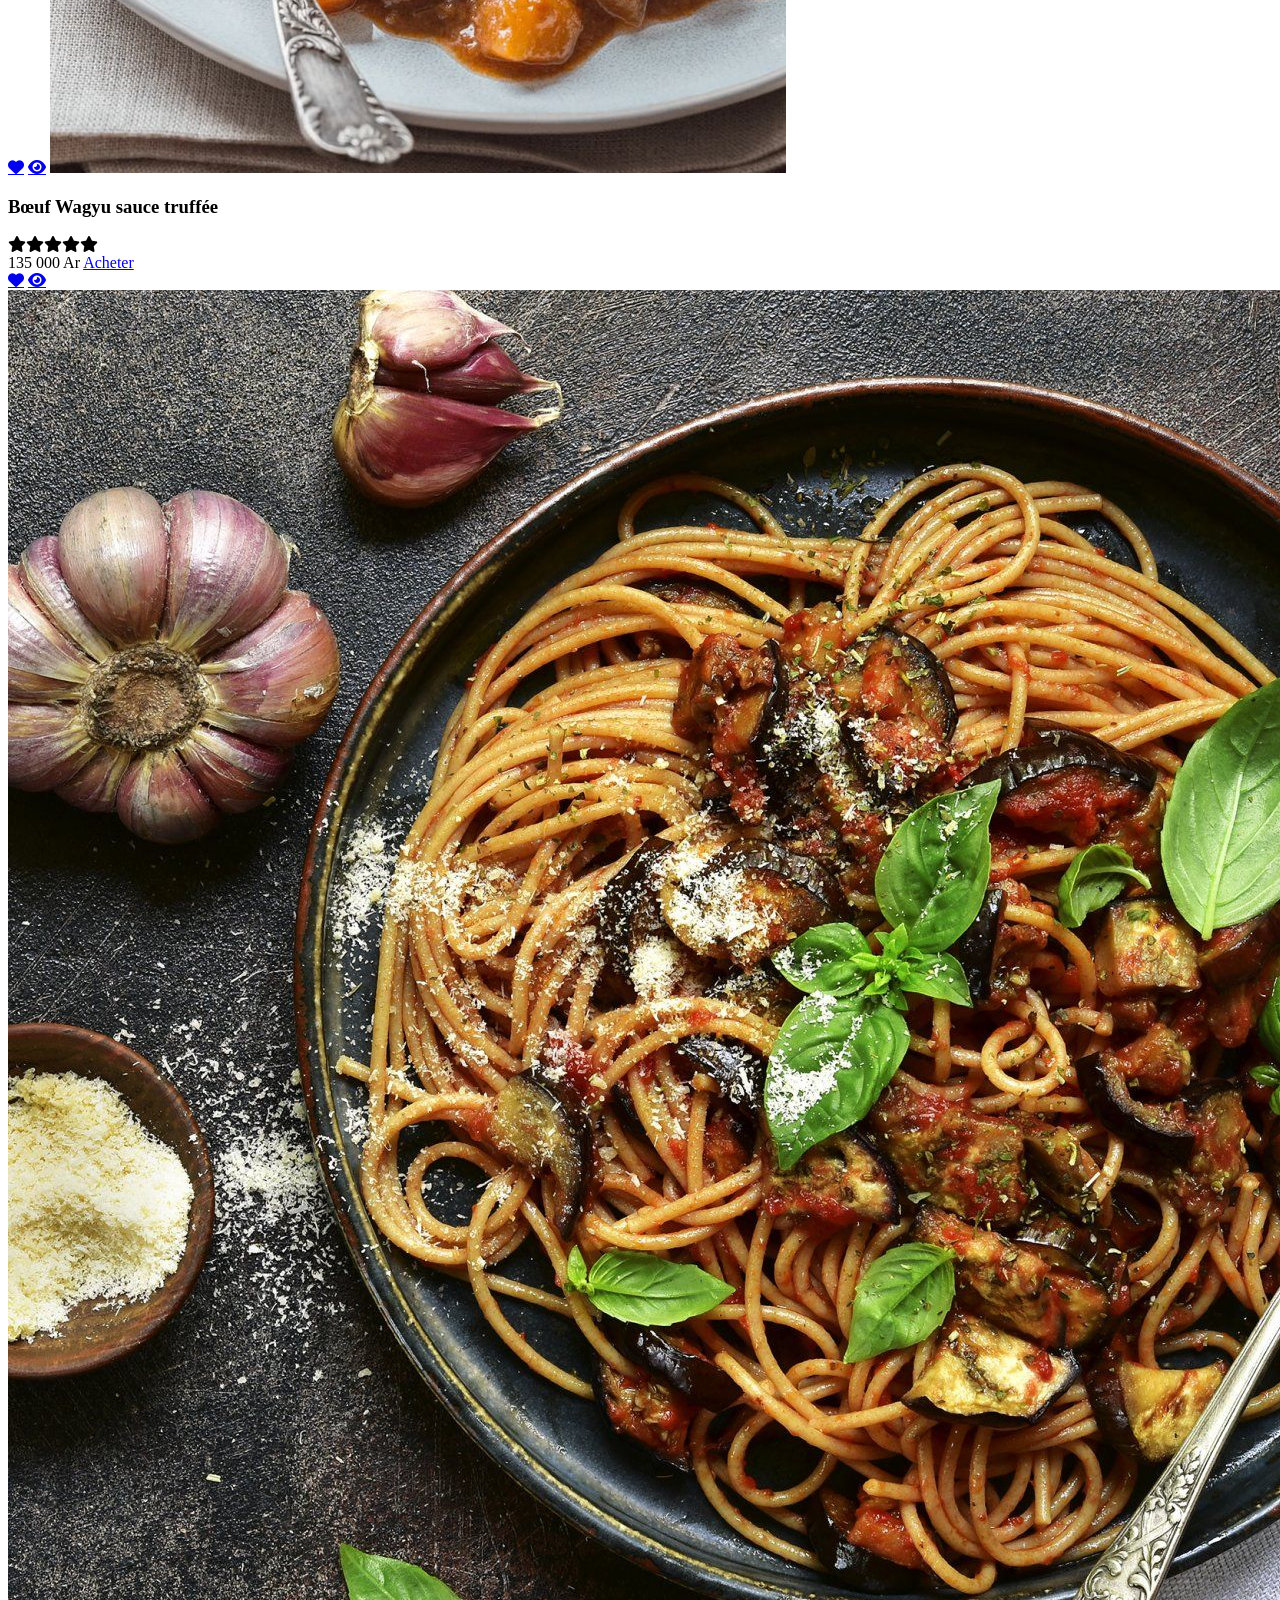
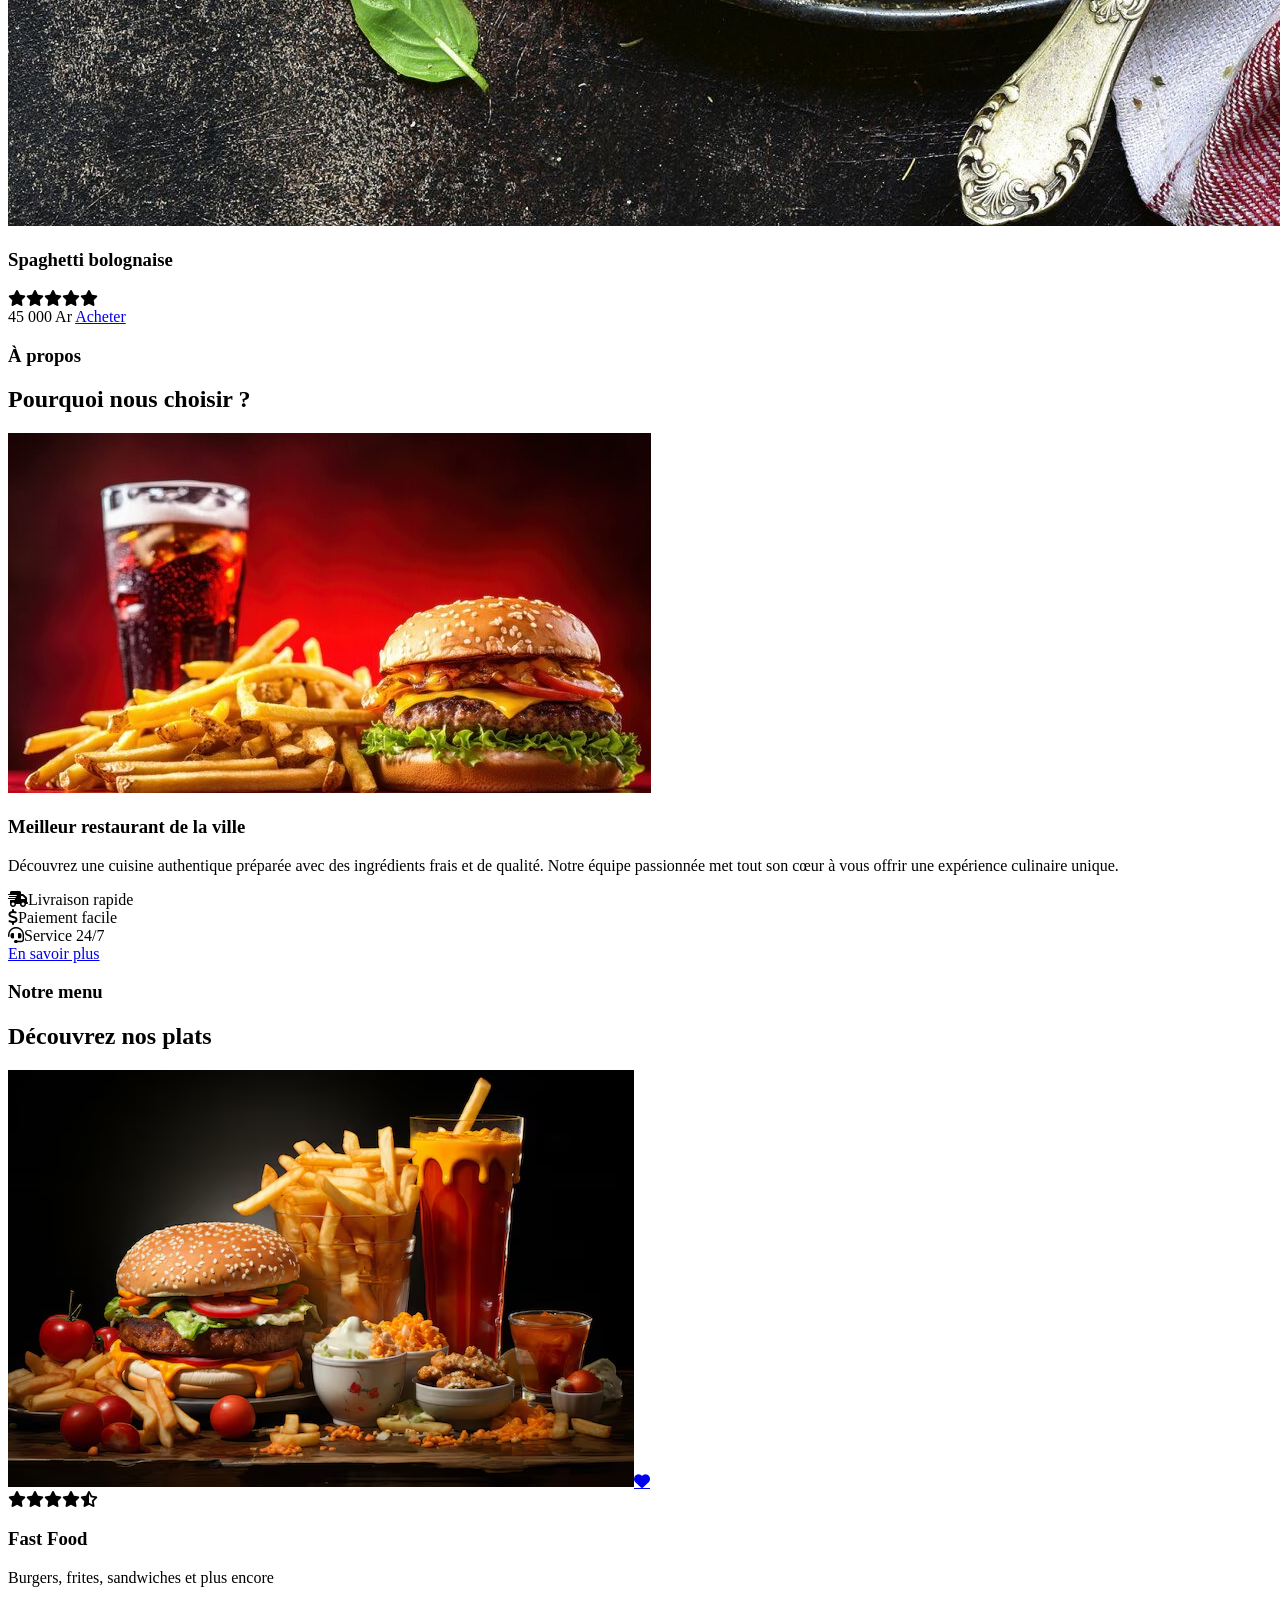
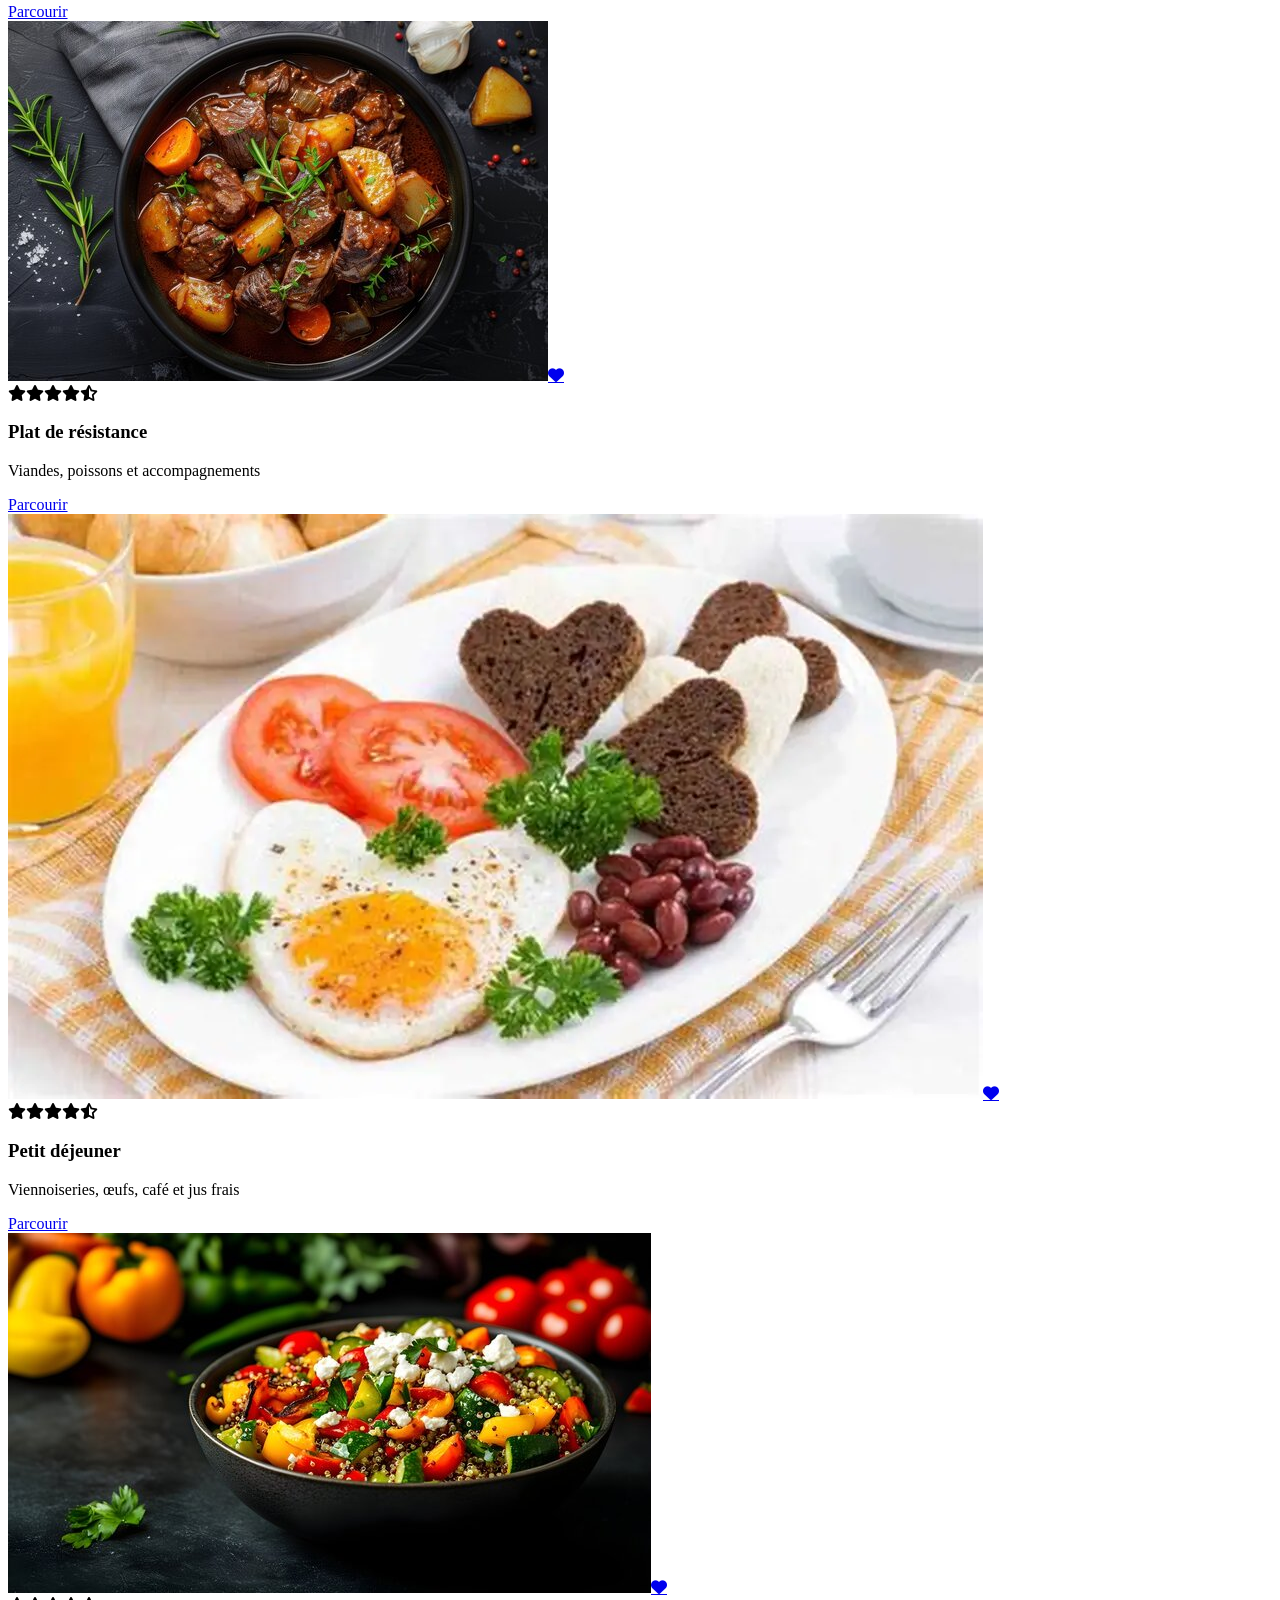
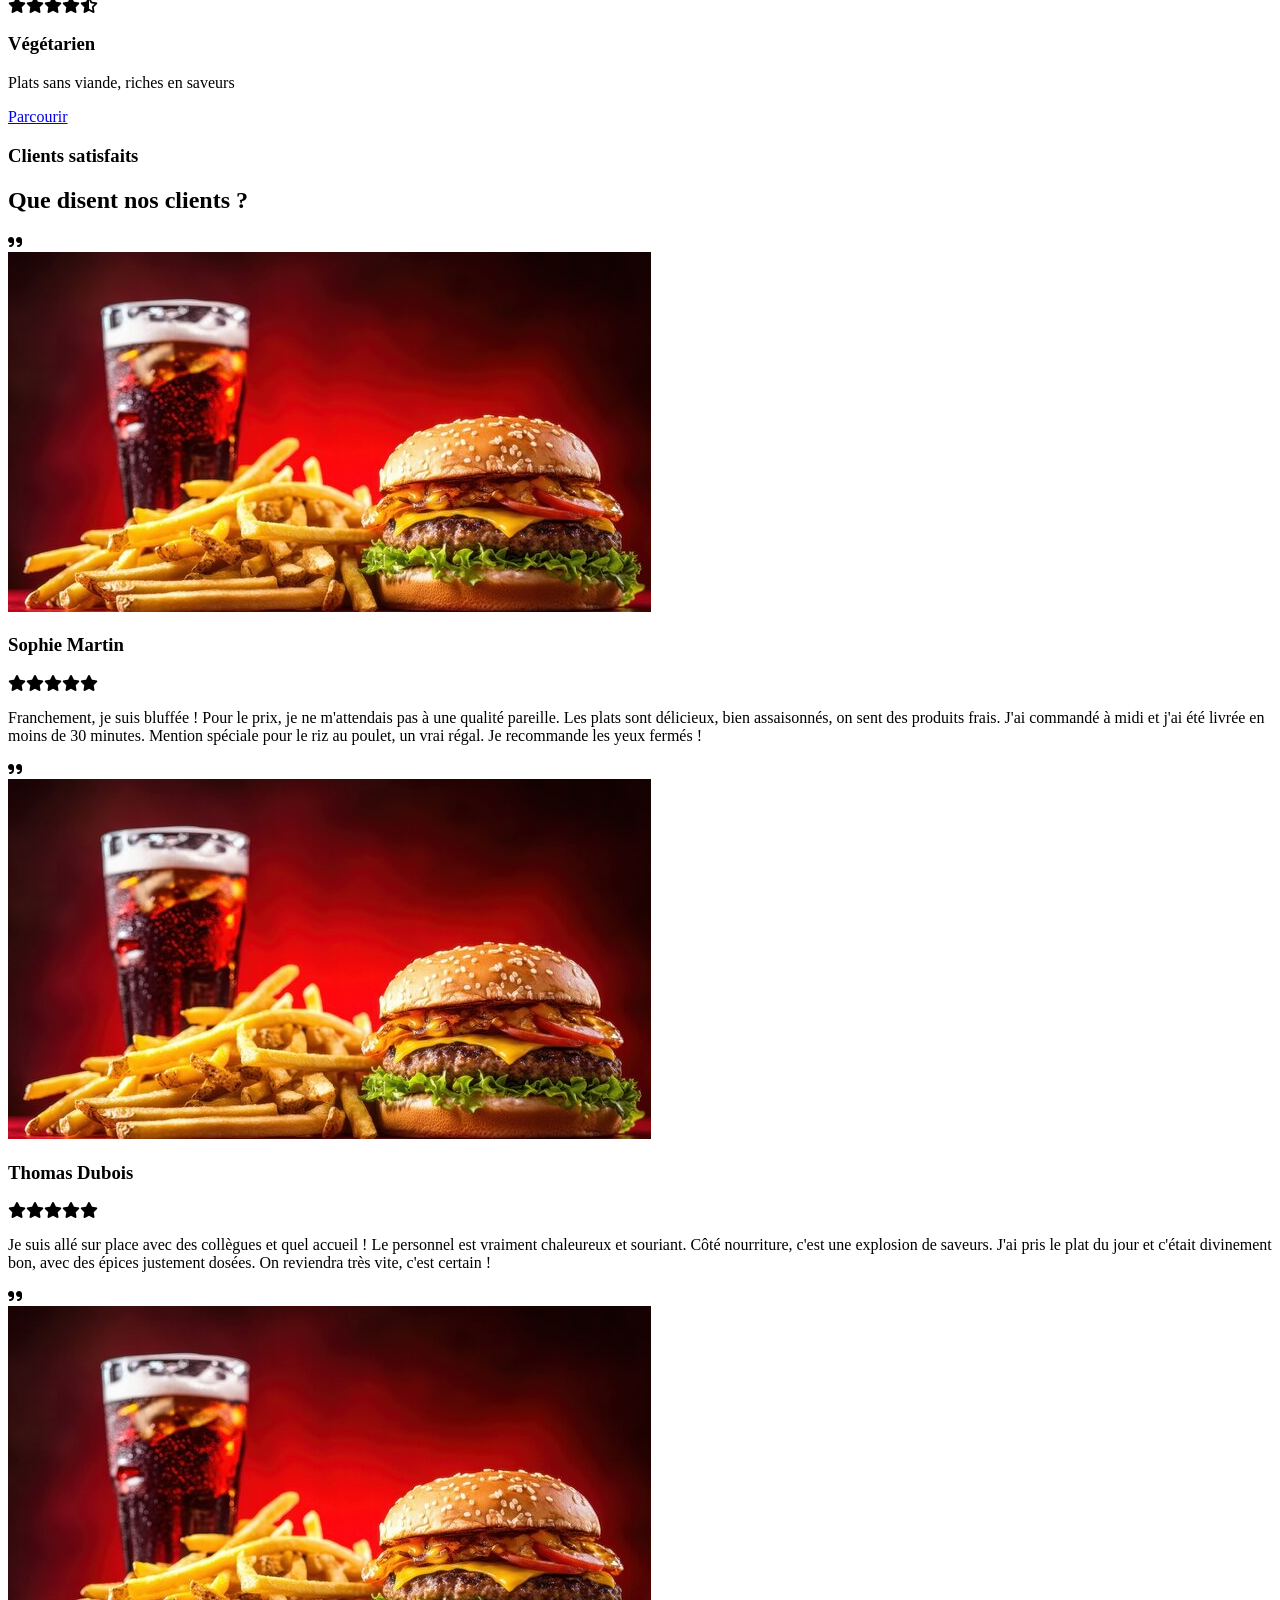
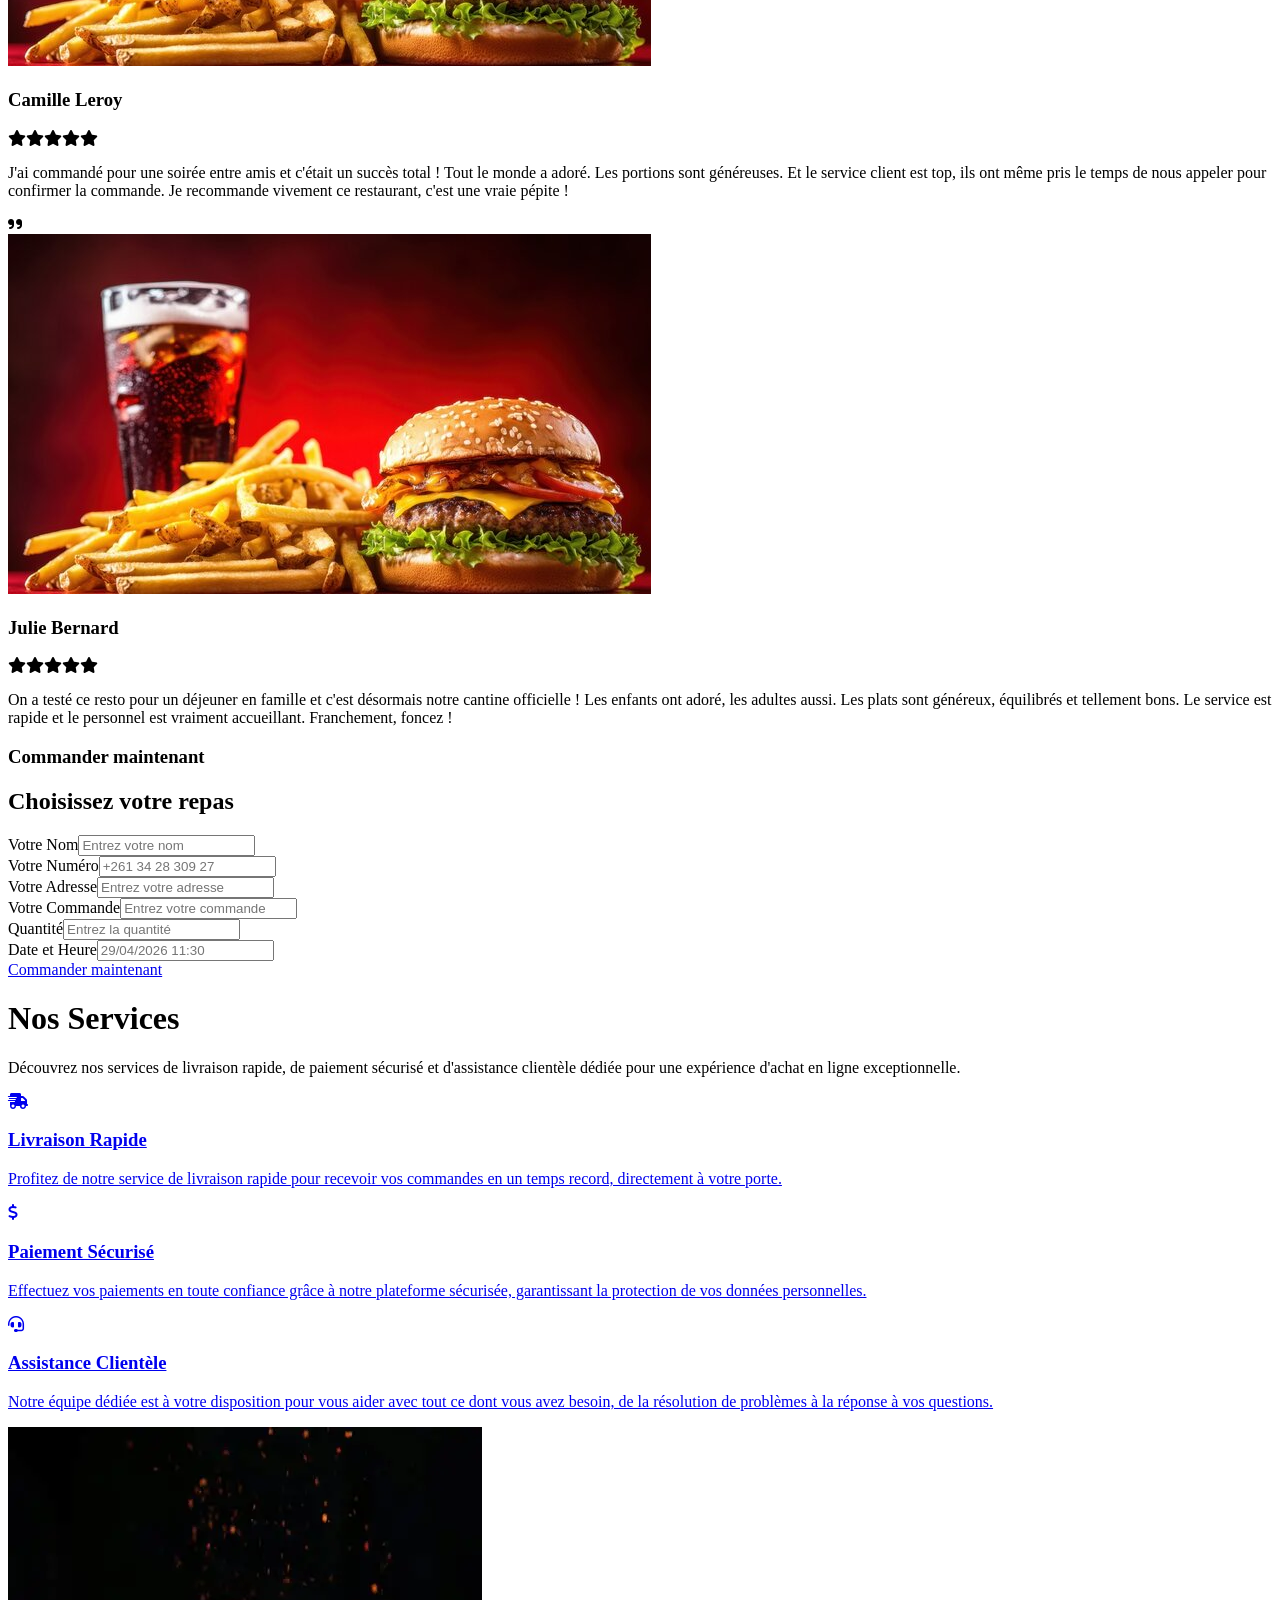
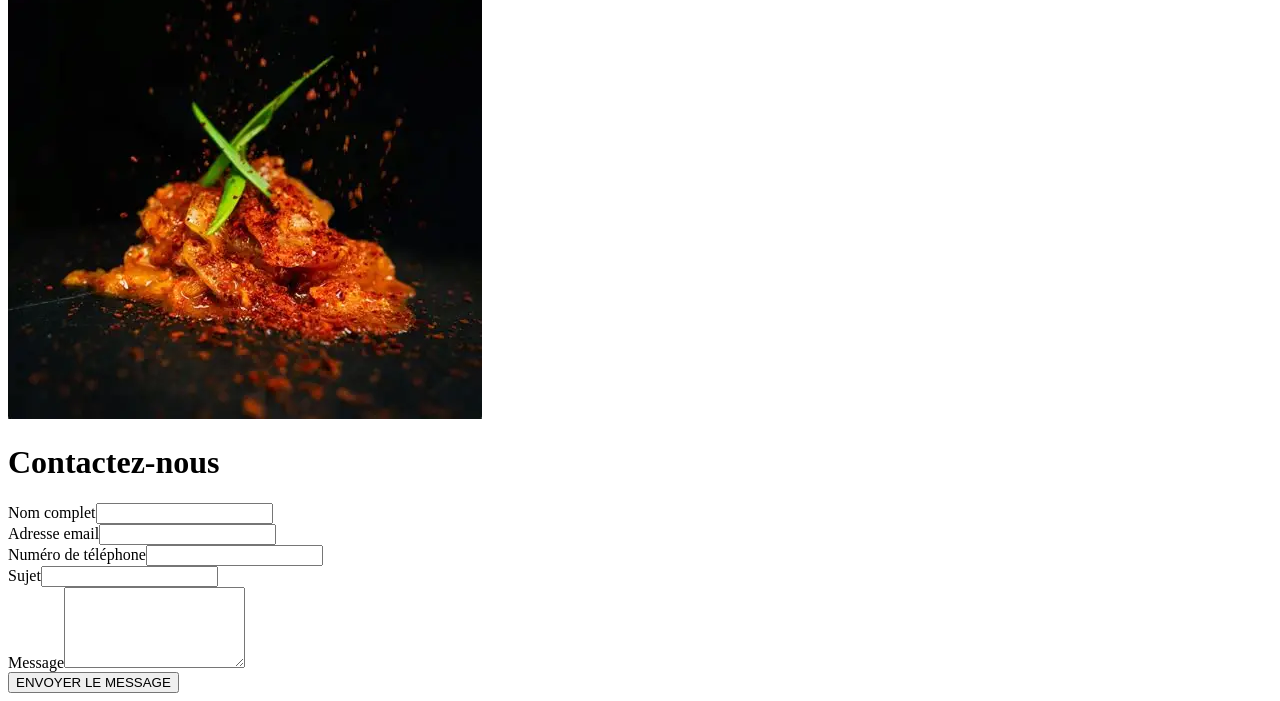
==== commit cffe6647: "Votre message de mise à jour" ====
--- a/index.html
+++ b/index.html
@@ -7,40 +7,35 @@
     <link rel="stylesheet" href="https://cdnjs.cloudflare.com/ajax/libs/font-awesome/5.15.3/css/all.min.css">
     <link rel="stylesheet" href="https://cdnjs.cloudflare.com/ajax/libs/font-awesome/6.0.0-beta3/css/all.min.css">
     <link href="https://fonts.googleapis.com/css2?family=Montserrat:wght@300;400;500;600;700&display=swap" rel="stylesheet">
-    <link rel="stylesheet" href="./files/style.css">
-    <link rel="stylesheet" href="./files/catégories.css">
-    <link rel="stylesheet" href="./files/services.css">
-    <link rel="stylesheet" href="./files/contact.css">
-
-
-
+    <link rel="stylesheet" href="/style.css">
+    <link rel="stylesheet" href="/catégories.css">
+    <link rel="stylesheet" href="/services.css">
+    <link rel="stylesheet" href="/contact.css">
 </head>
 <body>
 
-
 <header class="header">
     <nav class="nav">
-        <a href="./index.html" class="nav__logo">
-             <img src="./assets/logo_withoutTile.png" alt="Logo">
+        <a href="index.html" class="nav__logo">
+             <img src="assets/logo_withoutTile.png" alt="Logo">
         </a>
         <ul class="nav__list">
-           <li><a href="/index.html">Accueil</a></li>
+           <li><a href="index.html">Accueil</a></li>
            <li><a href="#promotion">Promotion</a></li>
            <li><a href="#home">Catégories</a></li>
            <li><a href="#services">Services</a></li>
            <li><a href="#contact">Contact</a></li>
-           <li><a href="./files/panier.html"><i class="fas fa-shopping-cart"></i></a></li>
-           <li><a href="./files/notifications.html"><i class="fas fa-bell"></i></a></li>
+           <li><a href="panier.html"><i class="fas fa-shopping-cart"></i></a></li>
+           <li><a href="notifications.html"><i class="fas fa-bell"></i></a></li>
         </ul>
     </nav>
 </header>
-
 
 <section class="hero hero-main">
     <div class="content hero-content">
         <h1>Goûtez à la <span>Tradition</span>,<br>Plats Servis Frais Chaque Jour</h1>
         <p>Là où le goût authentique rencontre l'expérience culinaire moderne<br>
-fraîcheur, tradition et une touche de luxe dans chaque repas.</p>
+        fraîcheur, tradition et une touche de luxe dans chaque repas.</p>
 
         <div class="hero-buttons">
             <a href="#dishes" class="btn1">Achetez dès maintenant</a>
@@ -49,7 +44,7 @@
     </div>
 
     <div class="hero-image">
-        <img src="./assets/image.webp" alt="Plat délicieux";>
+        <img src="assets/image.webp" alt="Plat délicieux">
         <div class="dot dot-top"></div>
         <div class="dot dot-bottom"></div>
         <div class="dot dot-left"></div>
@@ -57,232 +52,104 @@
     </div>
 
     <div class="icon">
-    <ul>
-        <li>
-            <a href="https://twitter.com" target="_blank" rel="noopener noreferrer">
-                <i class="fab fa-twitter social-icon"></i>
-            </a>
-        </li>
-        <li>
-            <a href="https://facebook.com" target="_blank" rel="noopener noreferrer">
-                <i class="fab fa-facebook-f social-icon"></i>
-            </a>
-        </li>
-        <li>
-            <a href="https://instagram.com" target="_blank" rel="noopener noreferrer">
-                <i class="fab fa-instagram social-icon"></i>
-            </a>
-        </li>
-        <li>
-            <a href="https://tiktok.com" target="_blank" rel="noopener noreferrer">
-                <i class="fab fa-tiktok social-icon"></i>
-            </a>
-        </li>
-        <li><div class="vertical-line"></div></li>
-        <li><p><span>+</span>261 34 28 309 27</p></li>
-    </ul>
-</div>
+        <ul>
+            <li><a href="https://twitter.com" target="_blank" rel="noopener noreferrer"><i class="fab fa-twitter social-icon"></i></a></li>
+            <li><a href="https://facebook.com" target="_blank" rel="noopener noreferrer"><i class="fab fa-facebook-f social-icon"></i></a></li>
+            <li><a href="https://instagram.com" target="_blank" rel="noopener noreferrer"><i class="fab fa-instagram social-icon"></i></a></li>
+            <li><a href="https://tiktok.com" target="_blank" rel="noopener noreferrer"><i class="fab fa-tiktok social-icon"></i></a></li>
+            <li><div class="vertical-line"></div></li>
+            <li><p><span>+</span>261 34 28 309 27</p></li>
+        </ul>
+    </div>
 
     <div class="icon2">
-    <ul>
-        <li>
-            <a href="/files/FastFood.html">
-                <i class="fa-solid fa-burger" style="color: #ffa500;"></i>
-                <span>Fast Food</span>
-            </a>
-        </li>
-        <li>
-            <a href="/files/PlatR.html">
-                <i class="fa-solid fa-utensils" style="color: #ffa500;"></i>
-                <span>Plats</span>
-            </a>
-        </li>
-        <li>
-            <a href="/files/PetitDej.html">
-                <i class="fa-solid fa-mug-hot" style="color: #ffa500;"></i>
-                <span>Petit-déj</span>
-            </a>
-        </li>
-        <li>
-            <a href="/files/vegetarien.html">
-                <i class="fa-solid fa-carrot" style="color: #ffa500;"></i>
-                <span>Végétariens</span>
-            </a>
-        </li>
-    </ul>
-</div>
-</section>
-
+        <ul>
+            <li><a href="FastFood.html"><i class="fa-solid fa-burger" style="color: #ffa500;"></i><span>Fast Food</span></a></li>
+            <li><a href="PlatR.html"><i class="fa-solid fa-utensils" style="color: #ffa500;"></i><span>Plats</span></a></li>
+            <li><a href="PetitDej.html"><i class="fa-solid fa-mug-hot" style="color: #ffa500;"></i><span>Petit-déj</span></a></li>
+            <li><a href="vegetarien.html"><i class="fa-solid fa-carrot" style="color: #ffa500;"></i><span>Végétariens</span></a></li>
+        </ul>
+    </div>
+</section>
 
 <section id="promotion" class="promotion">
     <h2>Promotion</h2>
     <p>Profitez de nos offres spéciales et réductions !</p>
 
     <div class="carousel">
-    <div class="group">
-
-
-<div class="card">
-    <img src="https://images.unsplash.com/photo-1568901346375-23c9450c58cd?w=400&h=500&fit=crop" alt="Cheeseburger Deluxe">
-    <div class="card-label">Cheeseburger Deluxe <br>(Fast Food)</div>
-    <div class="price-container">
-        <span class="old-price">68 000 Ar</span>
-        <span class="new-price">34 000 Ar</span>
-    </div>
-    <span class="card-price">-50%</span>
-</div>
-
-<div class="card">
-    <img src="https://images.unsplash.com/photo-1594212699903-ec8a3eca50f5?w=400&h=500&fit=crop" alt="Double Cheese Burger">
-    <div class="card-label">Double Cheese Burger <br>(Fast Food)</div>
-    <div class="price-container">
-        <span class="old-price">55 000 Ar</span>
-        <span class="new-price">38 500 Ar</span>
-    </div>
-    <span class="card-price">-30%</span>
-</div>
-
-<div class="card">
-    <img src="https://images.unsplash.com/photo-1544025162-d76694265947?w=400&h=500&fit=crop" alt="Steak Frites Maison">
-    <div class="card-label">Steak Frites Maison <br>(Plat de résistance)</div>
-    <div class="price-container">
-        <span class="old-price">125 000 Ar</span>
-        <span class="new-price">100 000 Ar</span>
-    </div>
-    <span class="card-price">-20%</span>
-</div>
-
-<div class="card">
-    <img src="https://images.unsplash.com/photo-1598515214211-89d3c73ae83b?w=400&h=500&fit=crop" alt="Poulet Rôti Légumes">
-    <div class="card-label">Poulet Rôti Légumes <br>(Plat de résistance)</div>
-    <div class="price-container">
-        <span class="old-price">85 000 Ar</span>
-        <span class="new-price">72 250 Ar</span>
-    </div>
-    <span class="card-price">-15%</span>
-</div>
-
-<div class="card">
-    <img src="https://images.unsplash.com/photo-1533089860892-a7c6f0a88666?w=400&h=500&fit=crop" alt="Brunch Complet">
-    <div class="card-label">Brunch Complet <br>(Petit déjeuner)</div>
-    <div class="price-container">
-        <span class="old-price">75 000 Ar</span>
-        <span class="new-price">67 500 Ar</span>
-    </div>
-    <span class="card-price">-10%</span>
-</div>
-
-<div class="card">
-    <img src="https://images.unsplash.com/photo-1482049016688-2d3e1b311543?w=400&h=500&fit=crop" alt="Croissant & Café">
-    <div class="card-label">Croissant & Café <br>(Petit déjeuner)</div>
-    <div class="price-container">
-        <span class="old-price">45 000 Ar</span>
-        <span class="new-price">42 750 Ar</span>
-    </div>
-    <span class="card-price">-5%</span>
-</div>
-
-<div class="card">
-    <img src="https://images.unsplash.com/photo-1498837167922-ddd27525d352?w=400&h=500&fit=crop" alt="Pâtes aux légumes">
-    <div class="card-label">Pâtes aux légumes <br>(Végétarien)</div>
-    <div class="price-container">
-        <span class="old-price">72 000 Ar</span>
-        <span class="new-price">54 000 Ar</span>
-    </div>
-    <span class="card-price">-25%</span>
-</div>
-
-<div class="card">
-    <img src="https://images.unsplash.com/photo-1467003909585-2f8a72700288?w=400&h=500&fit=crop" alt="Assiette légumes rôtis">
-    <div class="card-label">Assiette légumes rôtis <br>(Végétarien)</div>
-    <div class="price-container">
-        <span class="old-price">58 000 Ar</span>
-        <span class="new-price">43 500 Ar</span>
-    </div>
-    <span class="card-price">-25%</span>
-</div>
-
-<!-- DUPLICATION POUR BOUCLE INFINIE -->
-<div class="card">
-    <img src="https://images.unsplash.com/photo-1568901346375-23c9450c58cd?w=400&h=500&fit=crop" alt="Cheeseburger Deluxe">
-    <div class="card-label">Cheeseburger Deluxe <br>(Fast Food)</div>
-    <div class="price-container">
-        <span class="old-price">68 000 Ar</span>
-        <span class="new-price">34 000 Ar</span>
-    </div>
-    <span class="card-price">-50%</span>
-</div>
-
-<div class="card">
-    <img src="https://images.unsplash.com/photo-1594212699903-ec8a3eca50f5?w=400&h=500&fit=crop" alt="Double Cheese Burger">
-    <div class="card-label">Double Cheese Burger <br>(Fast Food)</div>
-    <div class="price-container">
-        <span class="old-price">55 000 Ar</span>
-        <span class="new-price">38 500 Ar</span>
-    </div>
-    <span class="card-price">-30%</span>
-</div>
-
-<div class="card">
-    <img src="https://images.unsplash.com/photo-1544025162-d76694265947?w=400&h=500&fit=crop" alt="Steak Frites Maison">
-    <div class="card-label">Steak Frites Maison <br>(Plat de résistance)</div>
-    <div class="price-container">
-        <span class="old-price">125 000 Ar</span>
-        <span class="new-price">100 000 Ar</span>
-    </div>
-    <span class="card-price">-20%</span>
-</div>
-
-<div class="card">
-    <img src="https://images.unsplash.com/photo-1514361892635-6b07e31e75f9?w=400&h=500&fit=crop" alt="Poulet Rôti Légumes">
-    <div class="card-label">Poulet Rôti Légumes <br>(Plat de résistance)</div>
-    <div class="price-container">
-        <span class="old-price">85 000 Ar</span>
-        <span class="new-price">72 250 Ar</span>
-    </div>
-    <span class="card-price">-15%</span>
-</div>
-
-<div class="card">
-    <img src="https://images.unsplash.com/photo-1533089860892-a7c6f0a88666?w=400&h=500&fit=crop" alt="Brunch Complet">
-    <div class="card-label">Brunch Complet <br>(Petit déjeuner)</div>
-    <div class="price-container">
-        <span class="old-price">75 000 Ar</span>
-        <span class="new-price">67 500 Ar</span>
-    </div>
-    <span class="card-price">-10%</span>
-</div>
-
-<div class="card">
-    <img src="https://images.unsplash.com/photo-1482049016688-2d3e1b311543?w=400&h=500&fit=crop" alt="Croissant & Café">
-    <div class="card-label">Croissant & Café <br>(Petit déjeuner)</div>
-    <div class="price-container">
-        <span class="old-price">45 000 Ar</span>
-        <span class="new-price">42 750 Ar</span>
-    </div>
-    <span class="card-price">-5%</span>
-</div>
-
-<div class="card">
-    <img src="https://images.unsplash.com/photo-1498837167922-ddd27525d352?w=400&h=500&fit=crop" alt="Pâtes aux légumes">
-    <div class="card-label">Pâtes aux légumes <br>(Végétarien)</div>
-    <div class="price-container">
-        <span class="old-price">72 000 Ar</span>
-        <span class="new-price">54 000 Ar</span>
-    </div>
-    <span class="card-price">-25%</span>
-</div>
-
-<div class="card">
-    <img src="https://images.unsplash.com/photo-1467003909585-2f8a72700288?w=400&h=500&fit=crop" alt="Assiette légumes rôtis">
-    <div class="card-label">Assiette légumes rôtis <br>(Végétarien)</div>
-    <div class="price-container">
-        <span class="old-price">58 000 Ar</span>
-        <span class="new-price">43 500 Ar</span>
-    </div>
-    <span class="card-price">-25%</span>
-</div>
-
+        <div class="group">
+            <div class="card">
+                <img src="https://images.unsplash.com/photo-1568901346375-23c9450c58cd?w=400&h=500&fit=crop" alt="Cheeseburger Deluxe">
+                <div class="card-label">Cheeseburger Deluxe <br>(Fast Food)</div>
+                <div class="price-container">
+                    <span class="old-price">68 000 Ar</span>
+                    <span class="new-price">34 000 Ar</span>
+                </div>
+                <span class="card-price">-50%</span>
+            </div>
+            <div class="card">
+                <img src="https://images.unsplash.com/photo-1594212699903-ec8a3eca50f5?w=400&h=500&fit=crop" alt="Double Cheese Burger">
+                <div class="card-label">Double Cheese Burger <br>(Fast Food)</div>
+                <div class="price-container">
+                    <span class="old-price">55 000 Ar</span>
+                    <span class="new-price">38 500 Ar</span>
+                </div>
+                <span class="card-price">-30%</span>
+            </div>
+            <div class="card">
+                <img src="https://images.unsplash.com/photo-1544025162-d76694265947?w=400&h=500&fit=crop" alt="Steak Frites Maison">
+                <div class="card-label">Steak Frites Maison <br>(Plat de résistance)</div>
+                <div class="price-container">
+                    <span class="old-price">125 000 Ar</span>
+                    <span class="new-price">100 000 Ar</span>
+                </div>
+                <span class="card-price">-20%</span>
+            </div>
+            <div class="card">
+                <img src="https://images.unsplash.com/photo-1598515214211-89d3c73ae83b?w=400&h=500&fit=crop" alt="Poulet Rôti Légumes">
+                <div class="card-label">Poulet Rôti Légumes <br>(Plat de résistance)</div>
+                <div class="price-container">
+                    <span class="old-price">85 000 Ar</span>
+                    <span class="new-price">72 250 Ar</span>
+                </div>
+                <span class="card-price">-15%</span>
+            </div>
+            <div class="card">
+                <img src="https://images.unsplash.com/photo-1533089860892-a7c6f0a88666?w=400&h=500&fit=crop" alt="Brunch Complet">
+                <div class="card-label">Brunch Complet <br>(Petit déjeuner)</div>
+                <div class="price-container">
+                    <span class="old-price">75 000 Ar</span>
+                    <span class="new-price">67 500 Ar</span>
+                </div>
+                <span class="card-price">-10%</span>
+            </div>
+            <div class="card">
+                <img src="https://images.unsplash.com/photo-1482049016688-2d3e1b311543?w=400&h=500&fit=crop" alt="Croissant & Café">
+                <div class="card-label">Croissant & Café <br>(Petit déjeuner)</div>
+                <div class="price-container">
+                    <span class="old-price">45 000 Ar</span>
+                    <span class="new-price">42 750 Ar</span>
+                </div>
+                <span class="card-price">-5%</span>
+            </div>
+            <div class="card">
+                <img src="https://images.unsplash.com/photo-1498837167922-ddd27525d352?w=400&h=500&fit=crop" alt="Pâtes aux légumes">
+                <div class="card-label">Pâtes aux légumes <br>(Végétarien)</div>
+                <div class="price-container">
+                    <span class="old-price">72 000 Ar</span>
+                    <span class="new-price">54 000 Ar</span>
+                </div>
+                <span class="card-price">-25%</span>
+            </div>
+            <div class="card">
+                <img src="https://images.unsplash.com/photo-1467003909585-2f8a72700288?w=400&h=500&fit=crop" alt="Assiette légumes rôtis">
+                <div class="card-label">Assiette légumes rôtis <br>(Végétarien)</div>
+                <div class="price-container">
+                    <span class="old-price">58 000 Ar</span>
+                    <span class="new-price">43 500 Ar</span>
+                </div>
+                <span class="card-price">-25%</span>
+            </div>
         </div>
     </div>
 </section>
@@ -296,7 +163,7 @@
                 <a href="#menu" class="btn">Naviguer</a>
             </div>
             <div class="image">
-                <img src="/assets/istockphoto-1191678467-612x612.jpg" alt="burger">
+                <img src="assets/istockphoto-1191678467-612x612.jpg" alt="burger">
             </div>
         </div>
     </div>
@@ -310,81 +177,47 @@
         <div class="box">
             <a href="#" class="fas fa-heart"></a>
             <a href="#" class="fas fa-eye"></a>
-            <img src="/assets/beef-bourguignon-beef-stew-dish_988987-1801.avif" alt="Boeuf Bourguignon">
+            <img src="assets/beef-bourguignon-beef-stew-dish_988987-1801.avif" alt="Boeuf Bourguignon">
             <h3>Bœuf Bourguignon</h3>
-            <div class="stars">
-                <i class="fas fa-star"></i>
-                <i class="fas fa-star"></i>
-                <i class="fas fa-star"></i>
-                <i class="fas fa-star"></i>
-                <i class="fas fa-star"></i>
-            </div>
+            <div class="stars"><i class="fas fa-star"></i><i class="fas fa-star"></i><i class="fas fa-star"></i><i class="fas fa-star"></i><i class="fas fa-star"></i></div>
             <span>65 000 Ar</span>
-            <a href="./files/pay.html" class="btn">Acheter</a>
-        </div>
-
-        <div class="box">
-            <a href="#" class="fas fa-heart"></a>
-            <a href="#" class="fas fa-eye"></a>
-            <img src="/assets/gratin.webp" alt="Gratin Dauphinois">
+            <a href="pay.html" class="btn">Acheter</a>
+        </div>
+        <div class="box">
+            <a href="#" class="fas fa-heart"></a>
+            <a href="#" class="fas fa-eye"></a>
+            <img src="assets/gratin.webp" alt="Gratin Dauphinois">
             <h3>Gratin Dauphinois</h3>
-            <div class="stars">
-                <i class="fas fa-star"></i>
-                <i class="fas fa-star"></i>
-                <i class="fas fa-star"></i>
-                <i class="fas fa-star"></i>
-                <i class="fas fa-star"></i>
-            </div>
+            <div class="stars"><i class="fas fa-star"></i><i class="fas fa-star"></i><i class="fas fa-star"></i><i class="fas fa-star"></i><i class="fas fa-star"></i></div>
             <span>48 000 Ar</span>
-            <a href="./files/pay.html" class="btn">Acheter</a>
-        </div>
-
-        <div class="box">
-            <a href="#" class="fas fa-heart"></a>
-            <a href="#" class="fas fa-eye"></a>
-            <img src="/assets/create_a_close-up_image_of_a_moroccan-style_vegetarian_couscous_dish_served_in_a_large_decorative_b_-1.webp" alt="Couscous Végétarien">
+            <a href="pay.html" class="btn">Acheter</a>
+        </div>
+        <div class="box">
+            <a href="#" class="fas fa-heart"></a>
+            <a href="#" class="fas fa-eye"></a>
+            <img src="assets/create_a_close-up_image_of_a_moroccan-style_vegetarian_couscous_dish_served_in_a_large_decorative_b_-1.webp" alt="Couscous Végétarien">
             <h3>Couscous Végétarien</h3>
-            <div class="stars">
-                <i class="fas fa-star"></i>
-                <i class="fas fa-star"></i>
-                <i class="fas fa-star"></i>
-                <i class="fas fa-star"></i>
-                <i class="fas fa-star"></i>
-            </div>
+            <div class="stars"><i class="fas fa-star"></i><i class="fas fa-star"></i><i class="fas fa-star"></i><i class="fas fa-star"></i><i class="fas fa-star"></i></div>
             <span>52 000 Ar</span>
-            <a href="./files/pay.html" class="btn">Acheter</a>
-        </div>
-
-        <div class="box">
-            <a href="#" class="fas fa-heart"></a>
-            <a href="#" class="fas fa-eye"></a>
-            <img src="/assets/de6e23477d987a188a8ebd73be96394e.jpg" alt="Boeuf Wagyu">
+            <a href="pay.html" class="btn">Acheter</a>
+        </div>
+        <div class="box">
+            <a href="#" class="fas fa-heart"></a>
+            <a href="#" class="fas fa-eye"></a>
+            <img src="assets/de6e23477d987a188a8ebd73be96394e.jpg" alt="Boeuf Wagyu">
             <h3>Bœuf Wagyu sauce truffée</h3>
-            <div class="stars">
-                <i class="fas fa-star"></i>
-                <i class="fas fa-star"></i>
-                <i class="fas fa-star"></i>
-                <i class="fas fa-star"></i>
-                <i class="fas fa-star"></i>
-            </div>
+            <div class="stars"><i class="fas fa-star"></i><i class="fas fa-star"></i><i class="fas fa-star"></i><i class="fas fa-star"></i><i class="fas fa-star"></i></div>
             <span>135 000 Ar</span>
-            <a href="./files/pay.html" class="btn">Acheter</a>
-        </div>
-
-        <div class="box">
-            <a href="#" class="fas fa-heart"></a>
-            <a href="#" class="fas fa-eye"></a>
-            <img src="/assets/72b462eb0cbf5cf2f6fd7678bf4b0923.jpg" alt="Spaghetti">
+            <a href="pay.html" class="btn">Acheter</a>
+        </div>
+        <div class="box">
+            <a href="#" class="fas fa-heart"></a>
+            <a href="#" class="fas fa-eye"></a>
+            <img src="assets/72b462eb0cbf5cf2f6fd7678bf4b0923.jpg" alt="Spaghetti">
             <h3>Spaghetti bolognaise</h3>
-            <div class="stars">
-                <i class="fas fa-star"></i>
-                <i class="fas fa-star"></i>
-                <i class="fas fa-star"></i>
-                <i class="fas fa-star"></i>
-                <i class="fas fa-star"></i>
-            </div>
+            <div class="stars"><i class="fas fa-star"></i><i class="fas fa-star"></i><i class="fas fa-star"></i><i class="fas fa-star"></i><i class="fas fa-star"></i></div>
             <span>45 000 Ar</span>
-            <a href="./files/pay.html" class="btn">Acheter</a>
+            <a href="pay.html" class="btn">Acheter</a>
         </div>
     </div>
 </section>
@@ -392,27 +225,15 @@
 <section class="about" id="about">
     <h3 class="sub-heading">À propos</h3>
     <h1 class="heading">Pourquoi nous choisir ?</h1>
-
     <div class="row">
-        <div class="image">
-            <img src="/assets/burger 2.jpg" alt="restaurant">
-        </div>
+        <div class="image"><img src="assets/burger 2.jpg" alt="restaurant"></div>
         <div class="content">
             <h3>Meilleur restaurant de la ville</h3>
             <p>Découvrez une cuisine authentique préparée avec des ingrédients frais et de qualité. Notre équipe passionnée met tout son cœur à vous offrir une expérience culinaire unique.</p>
             <div class="icons-container">
-                <div class="icons">
-                    <i class="fas fa-shipping-fast"></i>
-                    <span>Livraison rapide</span>
-                </div>
-                <div class="icons">
-                    <i class="fas fa-dollar-sign"></i>
-                    <span>Paiement facile</span>
-                </div>
-                <div class="icons">
-                    <i class="fas fa-headset"></i>
-                    <span>Service 24/7</span>
-                </div>
+                <div class="icons"><i class="fas fa-shipping-fast"></i><span>Livraison rapide</span></div>
+                <div class="icons"><i class="fas fa-dollar-sign"></i><span>Paiement facile</span></div>
+                <div class="icons"><i class="fas fa-headset"></i><span>Service 24/7</span></div>
             </div>
             <a href="#services" class="btn">En savoir plus</a>
         </div>
@@ -422,81 +243,41 @@
 <section class="menu" id="menu">
     <h3 class="sub-heading">Notre menu</h3>
     <h1 class="heading">Découvrez nos plats</h1>
-
     <div class="box-container">
         <div class="box">
-            <div class="image">
-                <img src="/assets/fast-food-burger_1032986-9870.avif" alt="Fast Food">
-                <a href="#" class="fas fa-heart"></a>
-            </div>
-            <div class="content">
-                <div class="stars">
-                    <i class="fas fa-star"></i>
-                    <i class="fas fa-star"></i>
-                    <i class="fas fa-star"></i>
-                    <i class="fas fa-star"></i>
-                    <i class="fas fa-star-half-alt"></i>
-                </div>
+            <div class="image"><img src="assets/fast-food-burger_1032986-9870.avif" alt="Fast Food"><a href="#" class="fas fa-heart"></a></div>
+            <div class="content">
+                <div class="stars"><i class="fas fa-star"></i><i class="fas fa-star"></i><i class="fas fa-star"></i><i class="fas fa-star"></i><i class="fas fa-star-half-alt"></i></div>
                 <h3>Fast Food</h3>
                 <p>Burgers, frites, sandwiches et plus encore</p>
-                <a href="./files/FastFood.html" class="btn">Parcourir</a>
-            </div>
-        </div>
-
-        <div class="box">
-            <div class="image">
-                <img src="/assets/360_F_800276962_QKh4gvVVkiws785lWd2CFZTIjac0fO5r.jpg" alt="Plat de résistance">
-                <a href="#" class="fas fa-heart"></a>
-            </div>
-            <div class="content">
-                <div class="stars">
-                    <i class="fas fa-star"></i>
-                    <i class="fas fa-star"></i>
-                    <i class="fas fa-star"></i>
-                    <i class="fas fa-star"></i>
-                    <i class="fas fa-star-half-alt"></i>
-                </div>
+                <a href="FastFood.html" class="btn">Parcourir</a>
+            </div>
+        </div>
+        <div class="box">
+            <div class="image"><img src="assets/360_F_800276962_QKh4gvVVkiws785lWd2CFZTIjac0fO5r.jpg" alt="Plat de résistance"><a href="#" class="fas fa-heart"></a></div>
+            <div class="content">
+                <div class="stars"><i class="fas fa-star"></i><i class="fas fa-star"></i><i class="fas fa-star"></i><i class="fas fa-star"></i><i class="fas fa-star-half-alt"></i></div>
                 <h3>Plat de résistance</h3>
                 <p>Viandes, poissons et accompagnements</p>
-                <a href="./files/PlatR.html" class="btn">Parcourir</a>
-            </div>
-        </div>
-
-        <div class="box">
-            <div class="image">
-                <img src="/assets/dej.webp" alt="Petit déjeuner">
-                <a href="#" class="fas fa-heart"></a>
-            </div>
-            <div class="content">
-                <div class="stars">
-                    <i class="fas fa-star"></i>
-                    <i class="fas fa-star"></i>
-                    <i class="fas fa-star"></i>
-                    <i class="fas fa-star"></i>
-                    <i class="fas fa-star-half-alt"></i>
-                </div>
+                <a href="PlatR.html" class="btn">Parcourir</a>
+            </div>
+        </div>
+        <div class="box">
+            <div class="image"><img src="assets/dej.webp" alt="Petit déjeuner"><a href="#" class="fas fa-heart"></a></div>
+            <div class="content">
+                <div class="stars"><i class="fas fa-star"></i><i class="fas fa-star"></i><i class="fas fa-star"></i><i class="fas fa-star"></i><i class="fas fa-star-half-alt"></i></div>
                 <h3>Petit déjeuner</h3>
                 <p>Viennoiseries, œufs, café et jus frais</p>
-                <a href="./files/PetitDej.html" class="btn">Parcourir</a>
-            </div>
-        </div>
-
-        <div class="box">
-            <div class="image">
-                <img src="/assets/360_F_928983653_FS0s9lzNNElAo0MRxO0JQ4aUlHhJvlkB.jpg" alt="Végétarien">
-                <a href="#" class="fas fa-heart"></a>
-            </div>
-            <div class="content">
-                <div class="stars">
-                    <i class="fas fa-star"></i>
-                    <i class="fas fa-star"></i>
-                    <i class="fas fa-star"></i>
-                    <i class="fas fa-star"></i>
-                    <i class="fas fa-star-half-alt"></i>
-                </div>
+                <a href="PetitDej.html" class="btn">Parcourir</a>
+            </div>
+        </div>
+        <div class="box">
+            <div class="image"><img src="assets/360_F_928983653_FS0s9lzNNElAo0MRxO0JQ4aUlHhJvlkB.jpg" alt="Végétarien"><a href="#" class="fas fa-heart"></a></div>
+            <div class="content">
+                <div class="stars"><i class="fas fa-star"></i><i class="fas fa-star"></i><i class="fas fa-star"></i><i class="fas fa-star"></i><i class="fas fa-star-half-alt"></i></div>
                 <h3>Végétarien</h3>
                 <p>Plats sans viande, riches en saveurs</p>
-                <a href="./files/Vegetarien.html" class="btn">Parcourir</a>
+                <a href="vegetarien.html" class="btn">Parcourir</a>
             </div>
         </div>
     </div>
@@ -505,77 +286,25 @@
 <section class="review" id="review">
     <h3 class="sub-heading">Clients satisfaits</h3>
     <h1 class="heading">Que disent nos clients ?</h1>
-
     <div class="review-container">
         <div class="slide">
             <i class="fas fa-quote-right"></i>
-            <div class="user">
-                <img src="/assets/burger 2.jpg" alt="client">
-                <div class="user-info">
-                    <h3>Sophie Martin</h3>
-                    <div class="stars">
-                        <i class="fas fa-star"></i>
-                        <i class="fas fa-star"></i>
-                        <i class="fas fa-star"></i>
-                        <i class="fas fa-star"></i>
-                        <i class="fas fa-star"></i>
-                    </div>
-                </div>
-            </div>
+            <div class="user"><img src="assets/burger 2.jpg" alt="client"><div class="user-info"><h3>Sophie Martin</h3><div class="stars"><i class="fas fa-star"></i><i class="fas fa-star"></i><i class="fas fa-star"></i><i class="fas fa-star"></i><i class="fas fa-star"></i></div></div></div>
             <p>Franchement, je suis bluffée ! Pour le prix, je ne m'attendais pas à une qualité pareille. Les plats sont délicieux, bien assaisonnés, on sent des produits frais. J'ai commandé à midi et j'ai été livrée en moins de 30 minutes. Mention spéciale pour le riz au poulet, un vrai régal. Je recommande les yeux fermés !</p>
         </div>
-
         <div class="slide">
             <i class="fas fa-quote-right"></i>
-            <div class="user">
-                <img src="/assets/burger 2.jpg" alt="client">
-                <div class="user-info">
-                    <h3>Thomas Dubois</h3>
-                    <div class="stars">
-                        <i class="fas fa-star"></i>
-                        <i class="fas fa-star"></i>
-                        <i class="fas fa-star"></i>
-                        <i class="fas fa-star"></i>
-                        <i class="fas fa-star"></i>
-                    </div>
-                </div>
-            </div>
+            <div class="user"><img src="assets/burger 2.jpg" alt="client"><div class="user-info"><h3>Thomas Dubois</h3><div class="stars"><i class="fas fa-star"></i><i class="fas fa-star"></i><i class="fas fa-star"></i><i class="fas fa-star"></i><i class="fas fa-star"></i></div></div></div>
             <p>Je suis allé sur place avec des collègues et quel accueil ! Le personnel est vraiment chaleureux et souriant. Côté nourriture, c'est une explosion de saveurs. J'ai pris le plat du jour et c'était divinement bon, avec des épices justement dosées. On reviendra très vite, c'est certain !</p>
         </div>
-
         <div class="slide">
             <i class="fas fa-quote-right"></i>
-            <div class="user">
-                <img src="/assets/burger 2.jpg" alt="client">
-                <div class="user-info">
-                    <h3>Camille Leroy</h3>
-                    <div class="stars">
-                        <i class="fas fa-star"></i>
-                        <i class="fas fa-star"></i>
-                        <i class="fas fa-star"></i>
-                        <i class="fas fa-star"></i>
-                        <i class="fas fa-star"></i>
-                    </div>
-                </div>
-            </div>
+            <div class="user"><img src="assets/burger 2.jpg" alt="client"><div class="user-info"><h3>Camille Leroy</h3><div class="stars"><i class="fas fa-star"></i><i class="fas fa-star"></i><i class="fas fa-star"></i><i class="fas fa-star"></i><i class="fas fa-star"></i></div></div></div>
             <p>J'ai commandé pour une soirée entre amis et c'était un succès total ! Tout le monde a adoré. Les portions sont généreuses. Et le service client est top, ils ont même pris le temps de nous appeler pour confirmer la commande. Je recommande vivement ce restaurant, c'est une vraie pépite !</p>
         </div>
-
         <div class="slide">
             <i class="fas fa-quote-right"></i>
-            <div class="user">
-                <img src="/assets/burger 2.jpg" alt="client">
-                <div class="user-info">
-                    <h3>Julie Bernard</h3>
-                    <div class="stars">
-                        <i class="fas fa-star"></i>
-                        <i class="fas fa-star"></i>
-                        <i class="fas fa-star"></i>
-                        <i class="fas fa-star"></i>
-                        <i class="fas fa-star"></i>
-                    </div>
-                </div>
-            </div>
+            <div class="user"><img src="assets/burger 2.jpg" alt="client"><div class="user-info"><h3>Julie Bernard</h3><div class="stars"><i class="fas fa-star"></i><i class="fas fa-star"></i><i class="fas fa-star"></i><i class="fas fa-star"></i><i class="fas fa-star"></i></div></div></div>
             <p>On a testé ce resto pour un déjeuner en famille et c'est désormais notre cantine officielle ! Les enfants ont adoré, les adultes aussi. Les plats sont généreux, équilibrés et tellement bons. Le service est rapide et le personnel est vraiment accueillant. Franchement, foncez !</p>
         </div>
     </div>
@@ -584,125 +313,56 @@
 <section class="order" id="order">
     <h3 class="sub-heading">Commander maintenant</h3>
     <h1 class="heading">Choisissez votre repas</h1>
-
     <form action="">
         <div class="inputBox">
-            <div class="input">
-                <span>Votre Nom</span>
-                <input type="text" placeholder="Entrez votre nom">
-            </div>
-            <div class="input">
-                <span>Votre Numéro</span>
-                <input type="text" placeholder="+261 34 28 309 27">
-            </div>
-            <div class="input">
-                <span>Votre Adresse</span>
-                <input type="text" placeholder="Entrez votre adresse">
-            </div>
-            <div class="input">
-                <span>Votre Commande</span>
-                <input type="text" placeholder="Entrez votre commande">
-            </div>
-            <div class="input">
-                <span>Quantité</span>
-                <input type="number" placeholder="Entrez la quantité">
-            </div>
-            <div class="input">
-                <span>Date et Heure</span>
-                <input type="text" placeholder="29/04/2026 11:30">
-            </div>
+            <div class="input"><span>Votre Nom</span><input type="text" placeholder="Entrez votre nom"></div>
+            <div class="input"><span>Votre Numéro</span><input type="text" placeholder="+261 34 28 309 27"></div>
+            <div class="input"><span>Votre Adresse</span><input type="text" placeholder="Entrez votre adresse"></div>
+            <div class="input"><span>Votre Commande</span><input type="text" placeholder="Entrez votre commande"></div>
+            <div class="input"><span>Quantité</span><input type="number" placeholder="Entrez la quantité"></div>
+            <div class="input"><span>Date et Heure</span><input type="text" placeholder="29/04/2026 11:30"></div>
         </div>
         <a href="#services" class="btn">Commander maintenant</a>
     </form>
 </section>
 
 <div class="wrapper" id="services">
-        <div class="text">
+    <div class="text">
         <h1 class="services-title">Nos Services</h1>
-        <p class="services-description">
-            Découvrez nos services de livraison rapide, 
-            de paiement sécurisé et d'assistance clientèle dédiée pour une expérience d'achat en ligne exceptionnelle.
-        </p>
-        </div>
-
-        <div class="services-grid">
-            <a href="./files/livraison.html" class="service-card">
-                <i class="fas fa-shipping-fast"></i>
-                <h3 class="service-name">Livraison Rapide</h3>
-                <p class="service-description">Profitez de notre service de livraison rapide pour recevoir vos commandes en un temps record, directement à votre porte.</p>
-            </a>
-
-            <a href="./files/pay.html" class="service-card">
-                <i class="fas fa-dollar-sign"></i>
-                <h3 class="service-name">Paiement Sécurisé</h3>
-                <p class="service-description">Effectuez vos paiements en toute confiance grâce à notre plateforme sécurisée, garantissant la protection de vos données personnelles.</p>
-            </a>
-
-            <a href="./files/chat.html" class="service-card">
-                <i class="fas fa-headset"></i>
-                <h3 class="service-name">Assistance Clientèle</h3>
-                <p class="service-description">Notre équipe dédiée est à votre disposition pour vous aider avec tout ce dont vous avez besoin, de la résolution de problèmes à la réponse à vos questions.</p>
-            </a>
-        </div>
-    </div>
-
- <div class="img">
-        <img src="/assets/splash.webp" alt="">
-    </div>
-
-    <main id="contact">
-        <!-- Section Contact Form -->
-        <div class="contact-section">
-            <div class="container">
-                <div class="contact-wrapper">
-                    <!-- Formulaire de contact (à droite) -->
-                    <div class="contact-form-container">
-                        <h1>Contactez-nous</h1>
-                        <form action="#" class="contact-form">
-                            <!-- Première ligne: Full name et Email address -->
-                            <div class="form-row">
-                                <div class="form-group">
-                                    <label for="fullname">Nom complet</label>
-                                    <input type="text" id="fullname" name="fullname" required>
-                                    <div class="line-input"></div>
-                                </div>
-
-                                <div class="form-group">
-                                    <label for="email">Adresse email</label>
-                                    <input type="email" id="email" name="email" required>
-                                    <div class="line-input"></div>
-                                </div>
-                            </div>
-
-                            <!-- Deuxième ligne: Phone number et Subject -->
-                            <div class="form-row">
-                                <div class="form-group">
-                                    <label for="phone">Numéro de téléphone</label>
-                                    <input type="tel" id="phone" name="phone" required>
-                                    <div class="line-input"></div>
-                                </div>
-
-                                <div class="form-group">
-                                    <label for="subject">Sujet</label>
-                                    <input type="text" id="subject" name="subject" required>
-                                    <div class="line-input"></div>
-                                </div>
-                            </div>
-
-                            <!-- Troisième ligne: Message (pleine largeur) -->
-                            <div class="form-group full-width">
-                                <label for="message">Message</label>
-                                <textarea id="message" name="message" rows="5" required></textarea>
-                                <div class="line-input"></div>
-                            </div>
-
-                            <button type="submit" class="submit-btn">ENVOYER LE MESSAGE</button>
-                        </form>
-                    </div>
-                </div>
-            </div>
-        </div>
-    </main>
+        <p class="services-description">Découvrez nos services de livraison rapide, de paiement sécurisé et d'assistance clientèle dédiée pour une expérience d'achat en ligne exceptionnelle.</p>
+    </div>
+    <div class="services-grid">
+        <a href="livraison.html" class="service-card"><i class="fas fa-shipping-fast"></i><h3 class="service-name">Livraison Rapide</h3><p class="service-description">Profitez de notre service de livraison rapide pour recevoir vos commandes en un temps record, directement à votre porte.</p></a>
+        <a href="pay.html" class="service-card"><i class="fas fa-dollar-sign"></i><h3 class="service-name">Paiement Sécurisé</h3><p class="service-description">Effectuez vos paiements en toute confiance grâce à notre plateforme sécurisée, garantissant la protection de vos données personnelles.</p></a>
+        <a href="chat.html" class="service-card"><i class="fas fa-headset"></i><h3 class="service-name">Assistance Clientèle</h3><p class="service-description">Notre équipe dédiée est à votre disposition pour vous aider avec tout ce dont vous avez besoin, de la résolution de problèmes à la réponse à vos questions.</p></a>
+    </div>
+</div>
+
+<div class="img"><img src="assets/splash.webp" alt=""></div>
+
+<main id="contact">
+    <div class="contact-section">
+        <div class="container">
+            <div class="contact-wrapper">
+                <div class="contact-form-container">
+                    <h1>Contactez-nous</h1>
+                    <form action="#" class="contact-form">
+                        <div class="form-row">
+                            <div class="form-group"><label for="fullname">Nom complet</label><input type="text" id="fullname" name="fullname" required><div class="line-input"></div></div>
+                            <div class="form-group"><label for="email">Adresse email</label><input type="email" id="email" name="email" required><div class="line-input"></div></div>
+                        </div>
+                        <div class="form-row">
+                            <div class="form-group"><label for="phone">Numéro de téléphone</label><input type="tel" id="phone" name="phone" required><div class="line-input"></div></div>
+                            <div class="form-group"><label for="subject">Sujet</label><input type="text" id="subject" name="subject" required><div class="line-input"></div></div>
+                        </div>
+                        <div class="form-group full-width"><label for="message">Message</label><textarea id="message" name="message" rows="5" required></textarea><div class="line-input"></div></div>
+                        <button type="submit" class="submit-btn">ENVOYER LE MESSAGE</button>
+                    </form>
+                </div>
+            </div>
+        </div>
+    </div>
+</main>
 
 </body>
 </html>
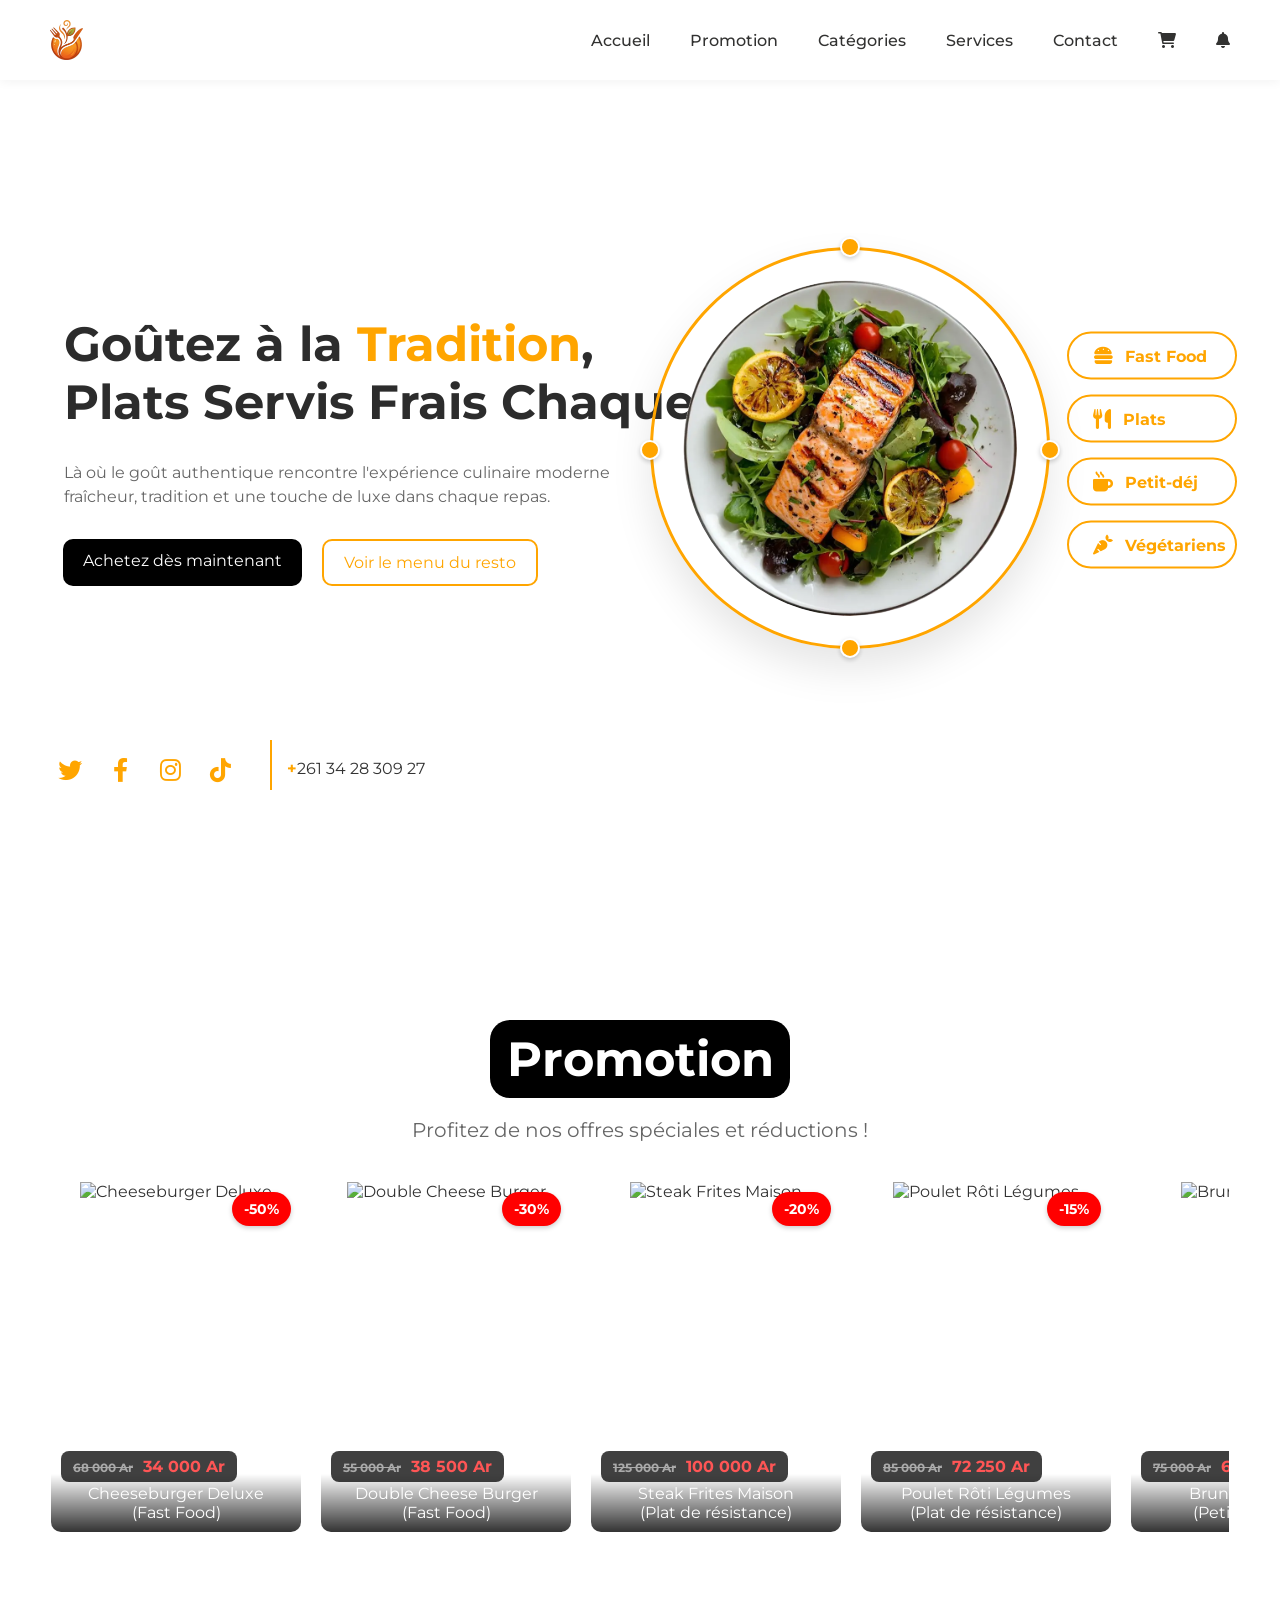
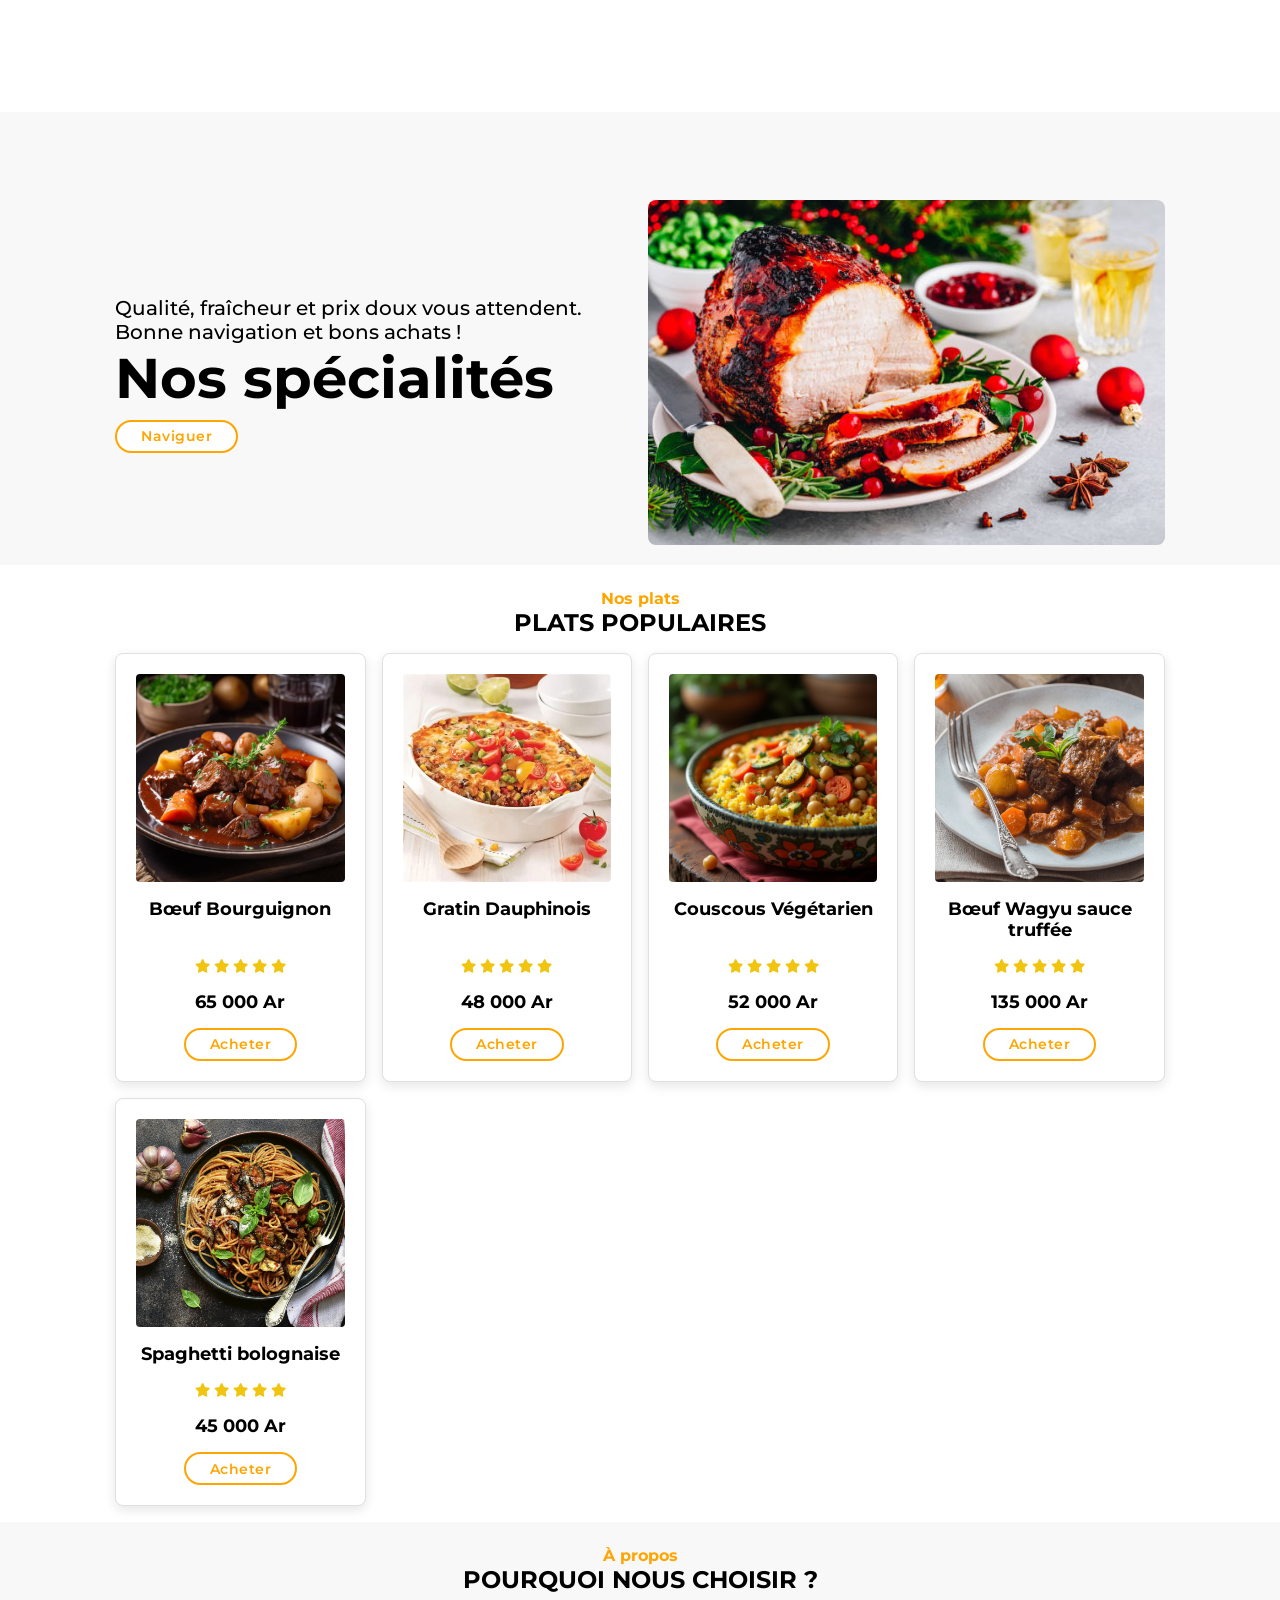
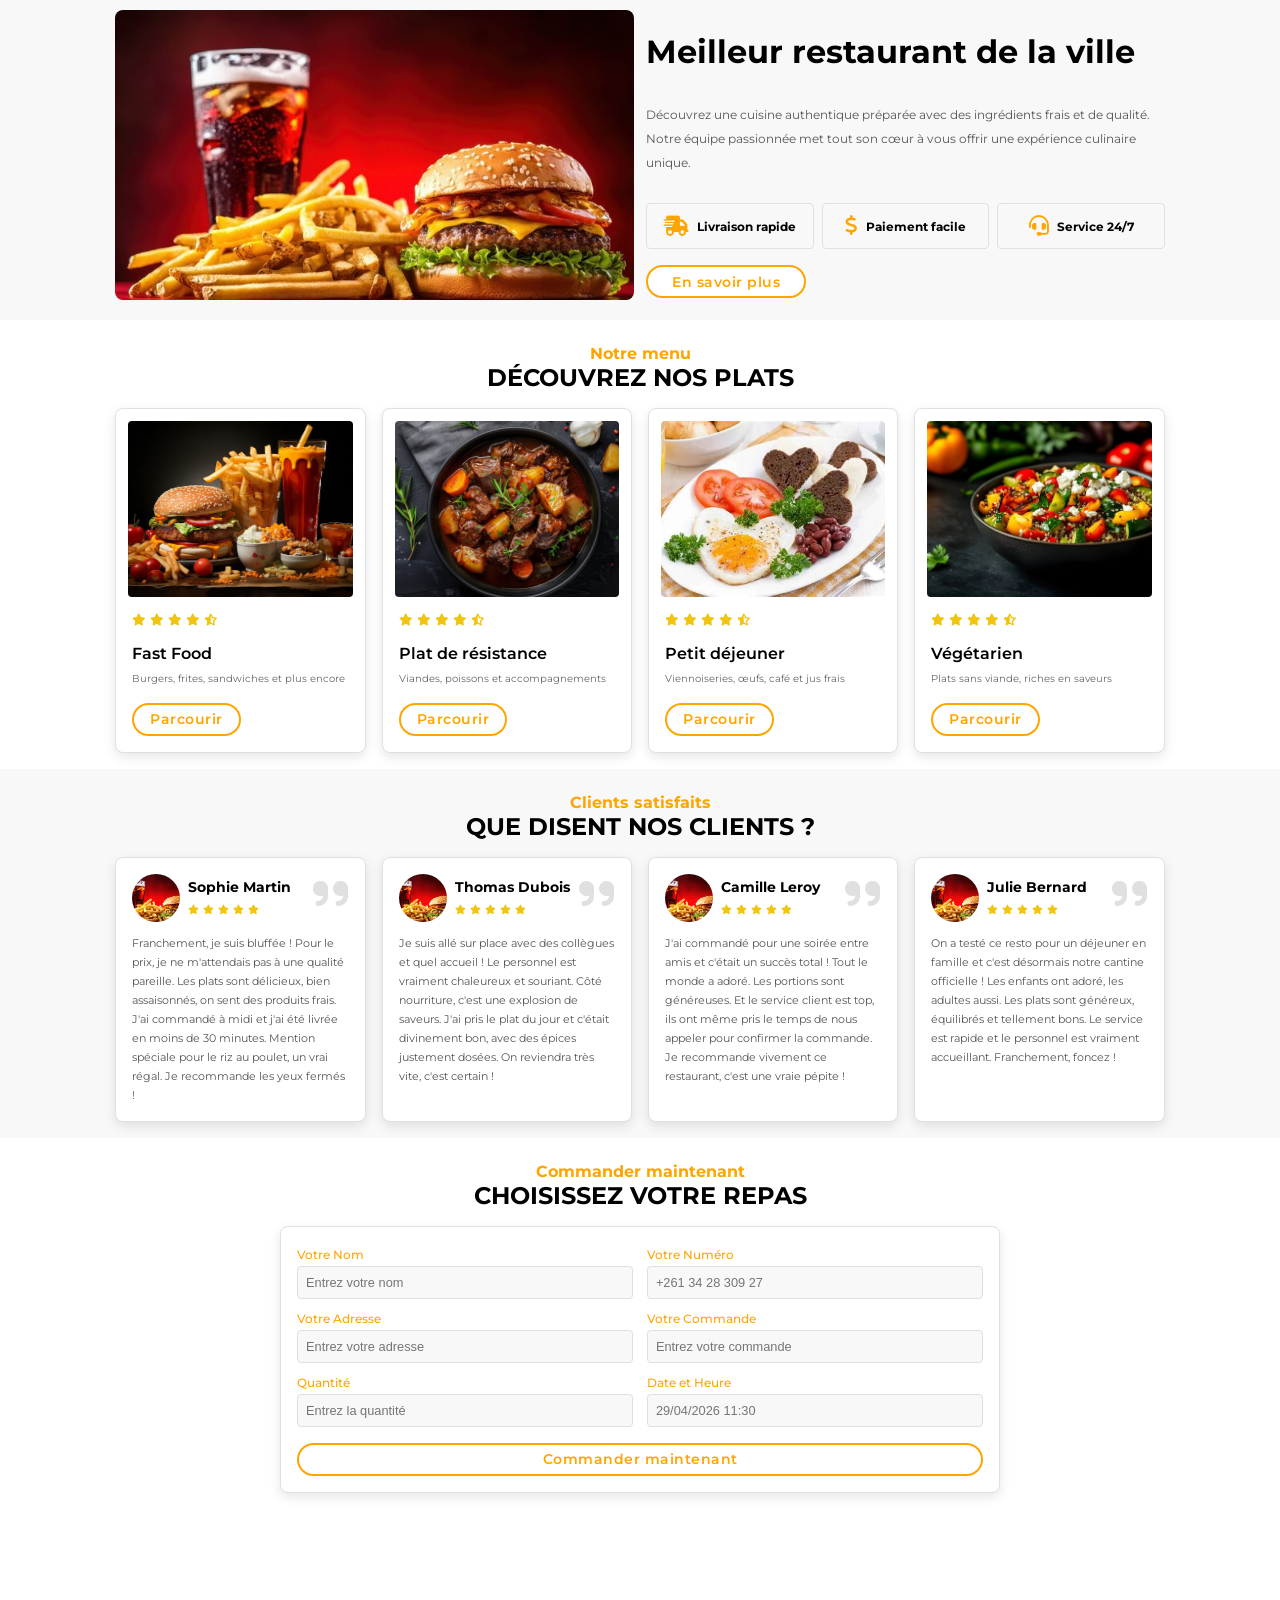
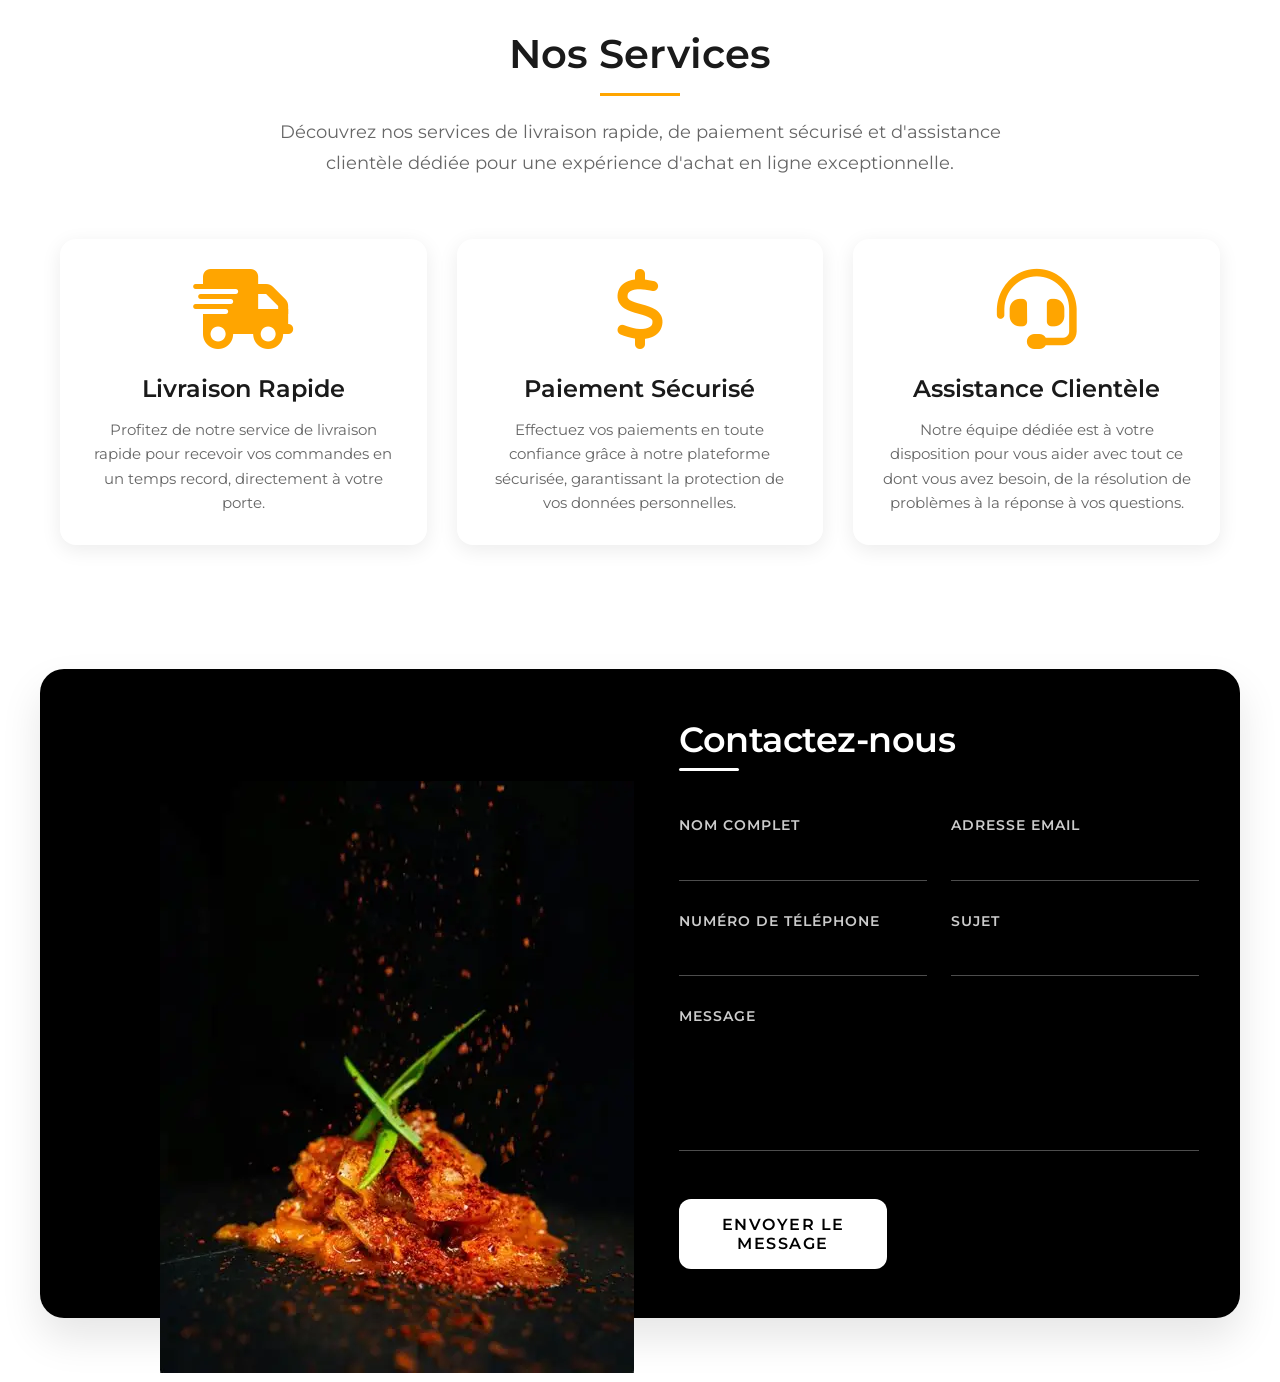
==== commit b5db3e73: "Votre message de mise à jour" ====
--- a/index.html
+++ b/index.html
@@ -7,35 +7,40 @@
     <link rel="stylesheet" href="https://cdnjs.cloudflare.com/ajax/libs/font-awesome/5.15.3/css/all.min.css">
     <link rel="stylesheet" href="https://cdnjs.cloudflare.com/ajax/libs/font-awesome/6.0.0-beta3/css/all.min.css">
     <link href="https://fonts.googleapis.com/css2?family=Montserrat:wght@300;400;500;600;700&display=swap" rel="stylesheet">
-    <link rel="stylesheet" href="/style.css">
-    <link rel="stylesheet" href="/catégories.css">
-    <link rel="stylesheet" href="/services.css">
-    <link rel="stylesheet" href="/contact.css">
+    <link rel="stylesheet" href="./files/style.css">
+    <link rel="stylesheet" href="./files/catégories.css">
+    <link rel="stylesheet" href="./files/services.css">
+    <link rel="stylesheet" href="./files/contact.css">
+
+
+
 </head>
 <body>
 
+
 <header class="header">
     <nav class="nav">
-        <a href="index.html" class="nav__logo">
-             <img src="assets/logo_withoutTile.png" alt="Logo">
+        <a href="./index.html" class="nav__logo">
+             <img src="./assets/logo_withoutTile.png" alt="Logo">
         </a>
         <ul class="nav__list">
-           <li><a href="index.html">Accueil</a></li>
+           <li><a href="/index.html">Accueil</a></li>
            <li><a href="#promotion">Promotion</a></li>
            <li><a href="#home">Catégories</a></li>
            <li><a href="#services">Services</a></li>
            <li><a href="#contact">Contact</a></li>
-           <li><a href="panier.html"><i class="fas fa-shopping-cart"></i></a></li>
-           <li><a href="notifications.html"><i class="fas fa-bell"></i></a></li>
+           <li><a href="./files/panier.html"><i class="fas fa-shopping-cart"></i></a></li>
+           <li><a href="./files/notifications.html"><i class="fas fa-bell"></i></a></li>
         </ul>
     </nav>
 </header>
+
 
 <section class="hero hero-main">
     <div class="content hero-content">
         <h1>Goûtez à la <span>Tradition</span>,<br>Plats Servis Frais Chaque Jour</h1>
         <p>Là où le goût authentique rencontre l'expérience culinaire moderne<br>
-        fraîcheur, tradition et une touche de luxe dans chaque repas.</p>
+fraîcheur, tradition et une touche de luxe dans chaque repas.</p>
 
         <div class="hero-buttons">
             <a href="#dishes" class="btn1">Achetez dès maintenant</a>
@@ -44,7 +49,7 @@
     </div>
 
     <div class="hero-image">
-        <img src="assets/image.webp" alt="Plat délicieux">
+        <img src="./assets/image.webp" alt="Plat délicieux";>
         <div class="dot dot-top"></div>
         <div class="dot dot-bottom"></div>
         <div class="dot dot-left"></div>
@@ -52,104 +57,232 @@
     </div>
 
     <div class="icon">
-        <ul>
-            <li><a href="https://twitter.com" target="_blank" rel="noopener noreferrer"><i class="fab fa-twitter social-icon"></i></a></li>
-            <li><a href="https://facebook.com" target="_blank" rel="noopener noreferrer"><i class="fab fa-facebook-f social-icon"></i></a></li>
-            <li><a href="https://instagram.com" target="_blank" rel="noopener noreferrer"><i class="fab fa-instagram social-icon"></i></a></li>
-            <li><a href="https://tiktok.com" target="_blank" rel="noopener noreferrer"><i class="fab fa-tiktok social-icon"></i></a></li>
-            <li><div class="vertical-line"></div></li>
-            <li><p><span>+</span>261 34 28 309 27</p></li>
-        </ul>
-    </div>
+    <ul>
+        <li>
+            <a href="https://twitter.com" target="_blank" rel="noopener noreferrer">
+                <i class="fab fa-twitter social-icon"></i>
+            </a>
+        </li>
+        <li>
+            <a href="https://facebook.com" target="_blank" rel="noopener noreferrer">
+                <i class="fab fa-facebook-f social-icon"></i>
+            </a>
+        </li>
+        <li>
+            <a href="https://instagram.com" target="_blank" rel="noopener noreferrer">
+                <i class="fab fa-instagram social-icon"></i>
+            </a>
+        </li>
+        <li>
+            <a href="https://tiktok.com" target="_blank" rel="noopener noreferrer">
+                <i class="fab fa-tiktok social-icon"></i>
+            </a>
+        </li>
+        <li><div class="vertical-line"></div></li>
+        <li><p><span>+</span>261 34 28 309 27</p></li>
+    </ul>
+</div>
 
     <div class="icon2">
-        <ul>
-            <li><a href="FastFood.html"><i class="fa-solid fa-burger" style="color: #ffa500;"></i><span>Fast Food</span></a></li>
-            <li><a href="PlatR.html"><i class="fa-solid fa-utensils" style="color: #ffa500;"></i><span>Plats</span></a></li>
-            <li><a href="PetitDej.html"><i class="fa-solid fa-mug-hot" style="color: #ffa500;"></i><span>Petit-déj</span></a></li>
-            <li><a href="vegetarien.html"><i class="fa-solid fa-carrot" style="color: #ffa500;"></i><span>Végétariens</span></a></li>
-        </ul>
-    </div>
+    <ul>
+        <li>
+            <a href="/files/FastFood.html">
+                <i class="fa-solid fa-burger" style="color: #ffa500;"></i>
+                <span>Fast Food</span>
+            </a>
+        </li>
+        <li>
+            <a href="/files/PlatR.html">
+                <i class="fa-solid fa-utensils" style="color: #ffa500;"></i>
+                <span>Plats</span>
+            </a>
+        </li>
+        <li>
+            <a href="/files/PetitDej.html">
+                <i class="fa-solid fa-mug-hot" style="color: #ffa500;"></i>
+                <span>Petit-déj</span>
+            </a>
+        </li>
+        <li>
+            <a href="/files/vegetarien.html">
+                <i class="fa-solid fa-carrot" style="color: #ffa500;"></i>
+                <span>Végétariens</span>
+            </a>
+        </li>
+    </ul>
+</div>
 </section>
+
 
 <section id="promotion" class="promotion">
     <h2>Promotion</h2>
     <p>Profitez de nos offres spéciales et réductions !</p>
 
     <div class="carousel">
-        <div class="group">
-            <div class="card">
-                <img src="https://images.unsplash.com/photo-1568901346375-23c9450c58cd?w=400&h=500&fit=crop" alt="Cheeseburger Deluxe">
-                <div class="card-label">Cheeseburger Deluxe <br>(Fast Food)</div>
-                <div class="price-container">
-                    <span class="old-price">68 000 Ar</span>
-                    <span class="new-price">34 000 Ar</span>
-                </div>
-                <span class="card-price">-50%</span>
-            </div>
-            <div class="card">
-                <img src="https://images.unsplash.com/photo-1594212699903-ec8a3eca50f5?w=400&h=500&fit=crop" alt="Double Cheese Burger">
-                <div class="card-label">Double Cheese Burger <br>(Fast Food)</div>
-                <div class="price-container">
-                    <span class="old-price">55 000 Ar</span>
-                    <span class="new-price">38 500 Ar</span>
-                </div>
-                <span class="card-price">-30%</span>
-            </div>
-            <div class="card">
-                <img src="https://images.unsplash.com/photo-1544025162-d76694265947?w=400&h=500&fit=crop" alt="Steak Frites Maison">
-                <div class="card-label">Steak Frites Maison <br>(Plat de résistance)</div>
-                <div class="price-container">
-                    <span class="old-price">125 000 Ar</span>
-                    <span class="new-price">100 000 Ar</span>
-                </div>
-                <span class="card-price">-20%</span>
-            </div>
-            <div class="card">
-                <img src="https://images.unsplash.com/photo-1598515214211-89d3c73ae83b?w=400&h=500&fit=crop" alt="Poulet Rôti Légumes">
-                <div class="card-label">Poulet Rôti Légumes <br>(Plat de résistance)</div>
-                <div class="price-container">
-                    <span class="old-price">85 000 Ar</span>
-                    <span class="new-price">72 250 Ar</span>
-                </div>
-                <span class="card-price">-15%</span>
-            </div>
-            <div class="card">
-                <img src="https://images.unsplash.com/photo-1533089860892-a7c6f0a88666?w=400&h=500&fit=crop" alt="Brunch Complet">
-                <div class="card-label">Brunch Complet <br>(Petit déjeuner)</div>
-                <div class="price-container">
-                    <span class="old-price">75 000 Ar</span>
-                    <span class="new-price">67 500 Ar</span>
-                </div>
-                <span class="card-price">-10%</span>
-            </div>
-            <div class="card">
-                <img src="https://images.unsplash.com/photo-1482049016688-2d3e1b311543?w=400&h=500&fit=crop" alt="Croissant & Café">
-                <div class="card-label">Croissant & Café <br>(Petit déjeuner)</div>
-                <div class="price-container">
-                    <span class="old-price">45 000 Ar</span>
-                    <span class="new-price">42 750 Ar</span>
-                </div>
-                <span class="card-price">-5%</span>
-            </div>
-            <div class="card">
-                <img src="https://images.unsplash.com/photo-1498837167922-ddd27525d352?w=400&h=500&fit=crop" alt="Pâtes aux légumes">
-                <div class="card-label">Pâtes aux légumes <br>(Végétarien)</div>
-                <div class="price-container">
-                    <span class="old-price">72 000 Ar</span>
-                    <span class="new-price">54 000 Ar</span>
-                </div>
-                <span class="card-price">-25%</span>
-            </div>
-            <div class="card">
-                <img src="https://images.unsplash.com/photo-1467003909585-2f8a72700288?w=400&h=500&fit=crop" alt="Assiette légumes rôtis">
-                <div class="card-label">Assiette légumes rôtis <br>(Végétarien)</div>
-                <div class="price-container">
-                    <span class="old-price">58 000 Ar</span>
-                    <span class="new-price">43 500 Ar</span>
-                </div>
-                <span class="card-price">-25%</span>
-            </div>
+    <div class="group">
+
+
+<div class="card">
+    <img src="https://images.unsplash.com/photo-1568901346375-23c9450c58cd?w=400&h=500&fit=crop" alt="Cheeseburger Deluxe">
+    <div class="card-label">Cheeseburger Deluxe <br>(Fast Food)</div>
+    <div class="price-container">
+        <span class="old-price">68 000 Ar</span>
+        <span class="new-price">34 000 Ar</span>
+    </div>
+    <span class="card-price">-50%</span>
+</div>
+
+<div class="card">
+    <img src="https://images.unsplash.com/photo-1594212699903-ec8a3eca50f5?w=400&h=500&fit=crop" alt="Double Cheese Burger">
+    <div class="card-label">Double Cheese Burger <br>(Fast Food)</div>
+    <div class="price-container">
+        <span class="old-price">55 000 Ar</span>
+        <span class="new-price">38 500 Ar</span>
+    </div>
+    <span class="card-price">-30%</span>
+</div>
+
+<div class="card">
+    <img src="https://images.unsplash.com/photo-1544025162-d76694265947?w=400&h=500&fit=crop" alt="Steak Frites Maison">
+    <div class="card-label">Steak Frites Maison <br>(Plat de résistance)</div>
+    <div class="price-container">
+        <span class="old-price">125 000 Ar</span>
+        <span class="new-price">100 000 Ar</span>
+    </div>
+    <span class="card-price">-20%</span>
+</div>
+
+<div class="card">
+    <img src="https://images.unsplash.com/photo-1598515214211-89d3c73ae83b?w=400&h=500&fit=crop" alt="Poulet Rôti Légumes">
+    <div class="card-label">Poulet Rôti Légumes <br>(Plat de résistance)</div>
+    <div class="price-container">
+        <span class="old-price">85 000 Ar</span>
+        <span class="new-price">72 250 Ar</span>
+    </div>
+    <span class="card-price">-15%</span>
+</div>
+
+<div class="card">
+    <img src="https://images.unsplash.com/photo-1533089860892-a7c6f0a88666?w=400&h=500&fit=crop" alt="Brunch Complet">
+    <div class="card-label">Brunch Complet <br>(Petit déjeuner)</div>
+    <div class="price-container">
+        <span class="old-price">75 000 Ar</span>
+        <span class="new-price">67 500 Ar</span>
+    </div>
+    <span class="card-price">-10%</span>
+</div>
+
+<div class="card">
+    <img src="https://images.unsplash.com/photo-1482049016688-2d3e1b311543?w=400&h=500&fit=crop" alt="Croissant & Café">
+    <div class="card-label">Croissant & Café <br>(Petit déjeuner)</div>
+    <div class="price-container">
+        <span class="old-price">45 000 Ar</span>
+        <span class="new-price">42 750 Ar</span>
+    </div>
+    <span class="card-price">-5%</span>
+</div>
+
+<div class="card">
+    <img src="https://images.unsplash.com/photo-1498837167922-ddd27525d352?w=400&h=500&fit=crop" alt="Pâtes aux légumes">
+    <div class="card-label">Pâtes aux légumes <br>(Végétarien)</div>
+    <div class="price-container">
+        <span class="old-price">72 000 Ar</span>
+        <span class="new-price">54 000 Ar</span>
+    </div>
+    <span class="card-price">-25%</span>
+</div>
+
+<div class="card">
+    <img src="https://images.unsplash.com/photo-1467003909585-2f8a72700288?w=400&h=500&fit=crop" alt="Assiette légumes rôtis">
+    <div class="card-label">Assiette légumes rôtis <br>(Végétarien)</div>
+    <div class="price-container">
+        <span class="old-price">58 000 Ar</span>
+        <span class="new-price">43 500 Ar</span>
+    </div>
+    <span class="card-price">-25%</span>
+</div>
+
+<!-- DUPLICATION POUR BOUCLE INFINIE -->
+<div class="card">
+    <img src="https://images.unsplash.com/photo-1568901346375-23c9450c58cd?w=400&h=500&fit=crop" alt="Cheeseburger Deluxe">
+    <div class="card-label">Cheeseburger Deluxe <br>(Fast Food)</div>
+    <div class="price-container">
+        <span class="old-price">68 000 Ar</span>
+        <span class="new-price">34 000 Ar</span>
+    </div>
+    <span class="card-price">-50%</span>
+</div>
+
+<div class="card">
+    <img src="https://images.unsplash.com/photo-1594212699903-ec8a3eca50f5?w=400&h=500&fit=crop" alt="Double Cheese Burger">
+    <div class="card-label">Double Cheese Burger <br>(Fast Food)</div>
+    <div class="price-container">
+        <span class="old-price">55 000 Ar</span>
+        <span class="new-price">38 500 Ar</span>
+    </div>
+    <span class="card-price">-30%</span>
+</div>
+
+<div class="card">
+    <img src="https://images.unsplash.com/photo-1544025162-d76694265947?w=400&h=500&fit=crop" alt="Steak Frites Maison">
+    <div class="card-label">Steak Frites Maison <br>(Plat de résistance)</div>
+    <div class="price-container">
+        <span class="old-price">125 000 Ar</span>
+        <span class="new-price">100 000 Ar</span>
+    </div>
+    <span class="card-price">-20%</span>
+</div>
+
+<div class="card">
+    <img src="https://images.unsplash.com/photo-1514361892635-6b07e31e75f9?w=400&h=500&fit=crop" alt="Poulet Rôti Légumes">
+    <div class="card-label">Poulet Rôti Légumes <br>(Plat de résistance)</div>
+    <div class="price-container">
+        <span class="old-price">85 000 Ar</span>
+        <span class="new-price">72 250 Ar</span>
+    </div>
+    <span class="card-price">-15%</span>
+</div>
+
+<div class="card">
+    <img src="https://images.unsplash.com/photo-1533089860892-a7c6f0a88666?w=400&h=500&fit=crop" alt="Brunch Complet">
+    <div class="card-label">Brunch Complet <br>(Petit déjeuner)</div>
+    <div class="price-container">
+        <span class="old-price">75 000 Ar</span>
+        <span class="new-price">67 500 Ar</span>
+    </div>
+    <span class="card-price">-10%</span>
+</div>
+
+<div class="card">
+    <img src="https://images.unsplash.com/photo-1482049016688-2d3e1b311543?w=400&h=500&fit=crop" alt="Croissant & Café">
+    <div class="card-label">Croissant & Café <br>(Petit déjeuner)</div>
+    <div class="price-container">
+        <span class="old-price">45 000 Ar</span>
+        <span class="new-price">42 750 Ar</span>
+    </div>
+    <span class="card-price">-5%</span>
+</div>
+
+<div class="card">
+    <img src="https://images.unsplash.com/photo-1498837167922-ddd27525d352?w=400&h=500&fit=crop" alt="Pâtes aux légumes">
+    <div class="card-label">Pâtes aux légumes <br>(Végétarien)</div>
+    <div class="price-container">
+        <span class="old-price">72 000 Ar</span>
+        <span class="new-price">54 000 Ar</span>
+    </div>
+    <span class="card-price">-25%</span>
+</div>
+
+<div class="card">
+    <img src="https://images.unsplash.com/photo-1467003909585-2f8a72700288?w=400&h=500&fit=crop" alt="Assiette légumes rôtis">
+    <div class="card-label">Assiette légumes rôtis <br>(Végétarien)</div>
+    <div class="price-container">
+        <span class="old-price">58 000 Ar</span>
+        <span class="new-price">43 500 Ar</span>
+    </div>
+    <span class="card-price">-25%</span>
+</div>
+
         </div>
     </div>
 </section>
@@ -163,7 +296,7 @@
                 <a href="#menu" class="btn">Naviguer</a>
             </div>
             <div class="image">
-                <img src="assets/istockphoto-1191678467-612x612.jpg" alt="burger">
+                <img src="/assets/istockphoto-1191678467-612x612.jpg" alt="burger">
             </div>
         </div>
     </div>
@@ -177,47 +310,81 @@
         <div class="box">
             <a href="#" class="fas fa-heart"></a>
             <a href="#" class="fas fa-eye"></a>
-            <img src="assets/beef-bourguignon-beef-stew-dish_988987-1801.avif" alt="Boeuf Bourguignon">
+            <img src="/assets/beef-bourguignon-beef-stew-dish_988987-1801.avif" alt="Boeuf Bourguignon">
             <h3>Bœuf Bourguignon</h3>
-            <div class="stars"><i class="fas fa-star"></i><i class="fas fa-star"></i><i class="fas fa-star"></i><i class="fas fa-star"></i><i class="fas fa-star"></i></div>
+            <div class="stars">
+                <i class="fas fa-star"></i>
+                <i class="fas fa-star"></i>
+                <i class="fas fa-star"></i>
+                <i class="fas fa-star"></i>
+                <i class="fas fa-star"></i>
+            </div>
             <span>65 000 Ar</span>
-            <a href="pay.html" class="btn">Acheter</a>
-        </div>
+            <a href="./files/pay.html" class="btn">Acheter</a>
+        </div>
+
         <div class="box">
             <a href="#" class="fas fa-heart"></a>
             <a href="#" class="fas fa-eye"></a>
-            <img src="assets/gratin.webp" alt="Gratin Dauphinois">
+            <img src="/assets/gratin.webp" alt="Gratin Dauphinois">
             <h3>Gratin Dauphinois</h3>
-            <div class="stars"><i class="fas fa-star"></i><i class="fas fa-star"></i><i class="fas fa-star"></i><i class="fas fa-star"></i><i class="fas fa-star"></i></div>
+            <div class="stars">
+                <i class="fas fa-star"></i>
+                <i class="fas fa-star"></i>
+                <i class="fas fa-star"></i>
+                <i class="fas fa-star"></i>
+                <i class="fas fa-star"></i>
+            </div>
             <span>48 000 Ar</span>
-            <a href="pay.html" class="btn">Acheter</a>
-        </div>
+            <a href="./files/pay.html" class="btn">Acheter</a>
+        </div>
+
         <div class="box">
             <a href="#" class="fas fa-heart"></a>
             <a href="#" class="fas fa-eye"></a>
-            <img src="assets/create_a_close-up_image_of_a_moroccan-style_vegetarian_couscous_dish_served_in_a_large_decorative_b_-1.webp" alt="Couscous Végétarien">
+            <img src="/assets/create_a_close-up_image_of_a_moroccan-style_vegetarian_couscous_dish_served_in_a_large_decorative_b_-1.webp" alt="Couscous Végétarien">
             <h3>Couscous Végétarien</h3>
-            <div class="stars"><i class="fas fa-star"></i><i class="fas fa-star"></i><i class="fas fa-star"></i><i class="fas fa-star"></i><i class="fas fa-star"></i></div>
+            <div class="stars">
+                <i class="fas fa-star"></i>
+                <i class="fas fa-star"></i>
+                <i class="fas fa-star"></i>
+                <i class="fas fa-star"></i>
+                <i class="fas fa-star"></i>
+            </div>
             <span>52 000 Ar</span>
-            <a href="pay.html" class="btn">Acheter</a>
-        </div>
+            <a href="./files/pay.html" class="btn">Acheter</a>
+        </div>
+
         <div class="box">
             <a href="#" class="fas fa-heart"></a>
             <a href="#" class="fas fa-eye"></a>
-            <img src="assets/de6e23477d987a188a8ebd73be96394e.jpg" alt="Boeuf Wagyu">
+            <img src="/assets/de6e23477d987a188a8ebd73be96394e.jpg" alt="Boeuf Wagyu">
             <h3>Bœuf Wagyu sauce truffée</h3>
-            <div class="stars"><i class="fas fa-star"></i><i class="fas fa-star"></i><i class="fas fa-star"></i><i class="fas fa-star"></i><i class="fas fa-star"></i></div>
+            <div class="stars">
+                <i class="fas fa-star"></i>
+                <i class="fas fa-star"></i>
+                <i class="fas fa-star"></i>
+                <i class="fas fa-star"></i>
+                <i class="fas fa-star"></i>
+            </div>
             <span>135 000 Ar</span>
-            <a href="pay.html" class="btn">Acheter</a>
-        </div>
+            <a href="./files/pay.html" class="btn">Acheter</a>
+        </div>
+
         <div class="box">
             <a href="#" class="fas fa-heart"></a>
             <a href="#" class="fas fa-eye"></a>
-            <img src="assets/72b462eb0cbf5cf2f6fd7678bf4b0923.jpg" alt="Spaghetti">
+            <img src="/assets/72b462eb0cbf5cf2f6fd7678bf4b0923.jpg" alt="Spaghetti">
             <h3>Spaghetti bolognaise</h3>
-            <div class="stars"><i class="fas fa-star"></i><i class="fas fa-star"></i><i class="fas fa-star"></i><i class="fas fa-star"></i><i class="fas fa-star"></i></div>
+            <div class="stars">
+                <i class="fas fa-star"></i>
+                <i class="fas fa-star"></i>
+                <i class="fas fa-star"></i>
+                <i class="fas fa-star"></i>
+                <i class="fas fa-star"></i>
+            </div>
             <span>45 000 Ar</span>
-            <a href="pay.html" class="btn">Acheter</a>
+            <a href="./files/pay.html" class="btn">Acheter</a>
         </div>
     </div>
 </section>
@@ -225,15 +392,27 @@
 <section class="about" id="about">
     <h3 class="sub-heading">À propos</h3>
     <h1 class="heading">Pourquoi nous choisir ?</h1>
+
     <div class="row">
-        <div class="image"><img src="assets/burger 2.jpg" alt="restaurant"></div>
+        <div class="image">
+            <img src="/assets/burger 2.jpg" alt="restaurant">
+        </div>
         <div class="content">
             <h3>Meilleur restaurant de la ville</h3>
             <p>Découvrez une cuisine authentique préparée avec des ingrédients frais et de qualité. Notre équipe passionnée met tout son cœur à vous offrir une expérience culinaire unique.</p>
             <div class="icons-container">
-                <div class="icons"><i class="fas fa-shipping-fast"></i><span>Livraison rapide</span></div>
-                <div class="icons"><i class="fas fa-dollar-sign"></i><span>Paiement facile</span></div>
-                <div class="icons"><i class="fas fa-headset"></i><span>Service 24/7</span></div>
+                <div class="icons">
+                    <i class="fas fa-shipping-fast"></i>
+                    <span>Livraison rapide</span>
+                </div>
+                <div class="icons">
+                    <i class="fas fa-dollar-sign"></i>
+                    <span>Paiement facile</span>
+                </div>
+                <div class="icons">
+                    <i class="fas fa-headset"></i>
+                    <span>Service 24/7</span>
+                </div>
             </div>
             <a href="#services" class="btn">En savoir plus</a>
         </div>
@@ -243,41 +422,81 @@
 <section class="menu" id="menu">
     <h3 class="sub-heading">Notre menu</h3>
     <h1 class="heading">Découvrez nos plats</h1>
+
     <div class="box-container">
         <div class="box">
-            <div class="image"><img src="assets/fast-food-burger_1032986-9870.avif" alt="Fast Food"><a href="#" class="fas fa-heart"></a></div>
+            <div class="image">
+                <img src="/assets/fast-food-burger_1032986-9870.avif" alt="Fast Food">
+                <a href="#" class="fas fa-heart"></a>
+            </div>
             <div class="content">
-                <div class="stars"><i class="fas fa-star"></i><i class="fas fa-star"></i><i class="fas fa-star"></i><i class="fas fa-star"></i><i class="fas fa-star-half-alt"></i></div>
+                <div class="stars">
+                    <i class="fas fa-star"></i>
+                    <i class="fas fa-star"></i>
+                    <i class="fas fa-star"></i>
+                    <i class="fas fa-star"></i>
+                    <i class="fas fa-star-half-alt"></i>
+                </div>
                 <h3>Fast Food</h3>
                 <p>Burgers, frites, sandwiches et plus encore</p>
-                <a href="FastFood.html" class="btn">Parcourir</a>
-            </div>
-        </div>
-        <div class="box">
-            <div class="image"><img src="assets/360_F_800276962_QKh4gvVVkiws785lWd2CFZTIjac0fO5r.jpg" alt="Plat de résistance"><a href="#" class="fas fa-heart"></a></div>
+                <a href="./files/FastFood.html" class="btn">Parcourir</a>
+            </div>
+        </div>
+
+        <div class="box">
+            <div class="image">
+                <img src="/assets/360_F_800276962_QKh4gvVVkiws785lWd2CFZTIjac0fO5r.jpg" alt="Plat de résistance">
+                <a href="#" class="fas fa-heart"></a>
+            </div>
             <div class="content">
-                <div class="stars"><i class="fas fa-star"></i><i class="fas fa-star"></i><i class="fas fa-star"></i><i class="fas fa-star"></i><i class="fas fa-star-half-alt"></i></div>
+                <div class="stars">
+                    <i class="fas fa-star"></i>
+                    <i class="fas fa-star"></i>
+                    <i class="fas fa-star"></i>
+                    <i class="fas fa-star"></i>
+                    <i class="fas fa-star-half-alt"></i>
+                </div>
                 <h3>Plat de résistance</h3>
                 <p>Viandes, poissons et accompagnements</p>
-                <a href="PlatR.html" class="btn">Parcourir</a>
-            </div>
-        </div>
-        <div class="box">
-            <div class="image"><img src="assets/dej.webp" alt="Petit déjeuner"><a href="#" class="fas fa-heart"></a></div>
+                <a href="./files/PlatR.html" class="btn">Parcourir</a>
+            </div>
+        </div>
+
+        <div class="box">
+            <div class="image">
+                <img src="/assets/dej.webp" alt="Petit déjeuner">
+                <a href="#" class="fas fa-heart"></a>
+            </div>
             <div class="content">
-                <div class="stars"><i class="fas fa-star"></i><i class="fas fa-star"></i><i class="fas fa-star"></i><i class="fas fa-star"></i><i class="fas fa-star-half-alt"></i></div>
+                <div class="stars">
+                    <i class="fas fa-star"></i>
+                    <i class="fas fa-star"></i>
+                    <i class="fas fa-star"></i>
+                    <i class="fas fa-star"></i>
+                    <i class="fas fa-star-half-alt"></i>
+                </div>
                 <h3>Petit déjeuner</h3>
                 <p>Viennoiseries, œufs, café et jus frais</p>
-                <a href="PetitDej.html" class="btn">Parcourir</a>
-            </div>
-        </div>
-        <div class="box">
-            <div class="image"><img src="assets/360_F_928983653_FS0s9lzNNElAo0MRxO0JQ4aUlHhJvlkB.jpg" alt="Végétarien"><a href="#" class="fas fa-heart"></a></div>
+                <a href="./files/PetitDej.html" class="btn">Parcourir</a>
+            </div>
+        </div>
+
+        <div class="box">
+            <div class="image">
+                <img src="/assets/360_F_928983653_FS0s9lzNNElAo0MRxO0JQ4aUlHhJvlkB.jpg" alt="Végétarien">
+                <a href="#" class="fas fa-heart"></a>
+            </div>
             <div class="content">
-                <div class="stars"><i class="fas fa-star"></i><i class="fas fa-star"></i><i class="fas fa-star"></i><i class="fas fa-star"></i><i class="fas fa-star-half-alt"></i></div>
+                <div class="stars">
+                    <i class="fas fa-star"></i>
+                    <i class="fas fa-star"></i>
+                    <i class="fas fa-star"></i>
+                    <i class="fas fa-star"></i>
+                    <i class="fas fa-star-half-alt"></i>
+                </div>
                 <h3>Végétarien</h3>
                 <p>Plats sans viande, riches en saveurs</p>
-                <a href="vegetarien.html" class="btn">Parcourir</a>
+                <a href="./files/Vegetarien.html" class="btn">Parcourir</a>
             </div>
         </div>
     </div>
@@ -286,25 +505,77 @@
 <section class="review" id="review">
     <h3 class="sub-heading">Clients satisfaits</h3>
     <h1 class="heading">Que disent nos clients ?</h1>
+
     <div class="review-container">
         <div class="slide">
             <i class="fas fa-quote-right"></i>
-            <div class="user"><img src="assets/burger 2.jpg" alt="client"><div class="user-info"><h3>Sophie Martin</h3><div class="stars"><i class="fas fa-star"></i><i class="fas fa-star"></i><i class="fas fa-star"></i><i class="fas fa-star"></i><i class="fas fa-star"></i></div></div></div>
+            <div class="user">
+                <img src="/assets/burger 2.jpg" alt="client">
+                <div class="user-info">
+                    <h3>Sophie Martin</h3>
+                    <div class="stars">
+                        <i class="fas fa-star"></i>
+                        <i class="fas fa-star"></i>
+                        <i class="fas fa-star"></i>
+                        <i class="fas fa-star"></i>
+                        <i class="fas fa-star"></i>
+                    </div>
+                </div>
+            </div>
             <p>Franchement, je suis bluffée ! Pour le prix, je ne m'attendais pas à une qualité pareille. Les plats sont délicieux, bien assaisonnés, on sent des produits frais. J'ai commandé à midi et j'ai été livrée en moins de 30 minutes. Mention spéciale pour le riz au poulet, un vrai régal. Je recommande les yeux fermés !</p>
         </div>
+
         <div class="slide">
             <i class="fas fa-quote-right"></i>
-            <div class="user"><img src="assets/burger 2.jpg" alt="client"><div class="user-info"><h3>Thomas Dubois</h3><div class="stars"><i class="fas fa-star"></i><i class="fas fa-star"></i><i class="fas fa-star"></i><i class="fas fa-star"></i><i class="fas fa-star"></i></div></div></div>
+            <div class="user">
+                <img src="/assets/burger 2.jpg" alt="client">
+                <div class="user-info">
+                    <h3>Thomas Dubois</h3>
+                    <div class="stars">
+                        <i class="fas fa-star"></i>
+                        <i class="fas fa-star"></i>
+                        <i class="fas fa-star"></i>
+                        <i class="fas fa-star"></i>
+                        <i class="fas fa-star"></i>
+                    </div>
+                </div>
+            </div>
             <p>Je suis allé sur place avec des collègues et quel accueil ! Le personnel est vraiment chaleureux et souriant. Côté nourriture, c'est une explosion de saveurs. J'ai pris le plat du jour et c'était divinement bon, avec des épices justement dosées. On reviendra très vite, c'est certain !</p>
         </div>
+
         <div class="slide">
             <i class="fas fa-quote-right"></i>
-            <div class="user"><img src="assets/burger 2.jpg" alt="client"><div class="user-info"><h3>Camille Leroy</h3><div class="stars"><i class="fas fa-star"></i><i class="fas fa-star"></i><i class="fas fa-star"></i><i class="fas fa-star"></i><i class="fas fa-star"></i></div></div></div>
+            <div class="user">
+                <img src="/assets/burger 2.jpg" alt="client">
+                <div class="user-info">
+                    <h3>Camille Leroy</h3>
+                    <div class="stars">
+                        <i class="fas fa-star"></i>
+                        <i class="fas fa-star"></i>
+                        <i class="fas fa-star"></i>
+                        <i class="fas fa-star"></i>
+                        <i class="fas fa-star"></i>
+                    </div>
+                </div>
+            </div>
             <p>J'ai commandé pour une soirée entre amis et c'était un succès total ! Tout le monde a adoré. Les portions sont généreuses. Et le service client est top, ils ont même pris le temps de nous appeler pour confirmer la commande. Je recommande vivement ce restaurant, c'est une vraie pépite !</p>
         </div>
+
         <div class="slide">
             <i class="fas fa-quote-right"></i>
-            <div class="user"><img src="assets/burger 2.jpg" alt="client"><div class="user-info"><h3>Julie Bernard</h3><div class="stars"><i class="fas fa-star"></i><i class="fas fa-star"></i><i class="fas fa-star"></i><i class="fas fa-star"></i><i class="fas fa-star"></i></div></div></div>
+            <div class="user">
+                <img src="/assets/burger 2.jpg" alt="client">
+                <div class="user-info">
+                    <h3>Julie Bernard</h3>
+                    <div class="stars">
+                        <i class="fas fa-star"></i>
+                        <i class="fas fa-star"></i>
+                        <i class="fas fa-star"></i>
+                        <i class="fas fa-star"></i>
+                        <i class="fas fa-star"></i>
+                    </div>
+                </div>
+            </div>
             <p>On a testé ce resto pour un déjeuner en famille et c'est désormais notre cantine officielle ! Les enfants ont adoré, les adultes aussi. Les plats sont généreux, équilibrés et tellement bons. Le service est rapide et le personnel est vraiment accueillant. Franchement, foncez !</p>
         </div>
     </div>
@@ -313,56 +584,125 @@
 <section class="order" id="order">
     <h3 class="sub-heading">Commander maintenant</h3>
     <h1 class="heading">Choisissez votre repas</h1>
+
     <form action="">
         <div class="inputBox">
-            <div class="input"><span>Votre Nom</span><input type="text" placeholder="Entrez votre nom"></div>
-            <div class="input"><span>Votre Numéro</span><input type="text" placeholder="+261 34 28 309 27"></div>
-            <div class="input"><span>Votre Adresse</span><input type="text" placeholder="Entrez votre adresse"></div>
-            <div class="input"><span>Votre Commande</span><input type="text" placeholder="Entrez votre commande"></div>
-            <div class="input"><span>Quantité</span><input type="number" placeholder="Entrez la quantité"></div>
-            <div class="input"><span>Date et Heure</span><input type="text" placeholder="29/04/2026 11:30"></div>
+            <div class="input">
+                <span>Votre Nom</span>
+                <input type="text" placeholder="Entrez votre nom">
+            </div>
+            <div class="input">
+                <span>Votre Numéro</span>
+                <input type="text" placeholder="+261 34 28 309 27">
+            </div>
+            <div class="input">
+                <span>Votre Adresse</span>
+                <input type="text" placeholder="Entrez votre adresse">
+            </div>
+            <div class="input">
+                <span>Votre Commande</span>
+                <input type="text" placeholder="Entrez votre commande">
+            </div>
+            <div class="input">
+                <span>Quantité</span>
+                <input type="number" placeholder="Entrez la quantité">
+            </div>
+            <div class="input">
+                <span>Date et Heure</span>
+                <input type="text" placeholder="29/04/2026 11:30">
+            </div>
         </div>
         <a href="#services" class="btn">Commander maintenant</a>
     </form>
 </section>
 
 <div class="wrapper" id="services">
-    <div class="text">
+        <div class="text">
         <h1 class="services-title">Nos Services</h1>
-        <p class="services-description">Découvrez nos services de livraison rapide, de paiement sécurisé et d'assistance clientèle dédiée pour une expérience d'achat en ligne exceptionnelle.</p>
-    </div>
-    <div class="services-grid">
-        <a href="livraison.html" class="service-card"><i class="fas fa-shipping-fast"></i><h3 class="service-name">Livraison Rapide</h3><p class="service-description">Profitez de notre service de livraison rapide pour recevoir vos commandes en un temps record, directement à votre porte.</p></a>
-        <a href="pay.html" class="service-card"><i class="fas fa-dollar-sign"></i><h3 class="service-name">Paiement Sécurisé</h3><p class="service-description">Effectuez vos paiements en toute confiance grâce à notre plateforme sécurisée, garantissant la protection de vos données personnelles.</p></a>
-        <a href="chat.html" class="service-card"><i class="fas fa-headset"></i><h3 class="service-name">Assistance Clientèle</h3><p class="service-description">Notre équipe dédiée est à votre disposition pour vous aider avec tout ce dont vous avez besoin, de la résolution de problèmes à la réponse à vos questions.</p></a>
-    </div>
-</div>
-
-<div class="img"><img src="assets/splash.webp" alt=""></div>
-
-<main id="contact">
-    <div class="contact-section">
-        <div class="container">
-            <div class="contact-wrapper">
-                <div class="contact-form-container">
-                    <h1>Contactez-nous</h1>
-                    <form action="#" class="contact-form">
-                        <div class="form-row">
-                            <div class="form-group"><label for="fullname">Nom complet</label><input type="text" id="fullname" name="fullname" required><div class="line-input"></div></div>
-                            <div class="form-group"><label for="email">Adresse email</label><input type="email" id="email" name="email" required><div class="line-input"></div></div>
-                        </div>
-                        <div class="form-row">
-                            <div class="form-group"><label for="phone">Numéro de téléphone</label><input type="tel" id="phone" name="phone" required><div class="line-input"></div></div>
-                            <div class="form-group"><label for="subject">Sujet</label><input type="text" id="subject" name="subject" required><div class="line-input"></div></div>
-                        </div>
-                        <div class="form-group full-width"><label for="message">Message</label><textarea id="message" name="message" rows="5" required></textarea><div class="line-input"></div></div>
-                        <button type="submit" class="submit-btn">ENVOYER LE MESSAGE</button>
-                    </form>
-                </div>
-            </div>
-        </div>
-    </div>
-</main>
+        <p class="services-description">
+            Découvrez nos services de livraison rapide, 
+            de paiement sécurisé et d'assistance clientèle dédiée pour une expérience d'achat en ligne exceptionnelle.
+        </p>
+        </div>
+
+        <div class="services-grid">
+            <a href="./files/livraison.html" class="service-card">
+                <i class="fas fa-shipping-fast"></i>
+                <h3 class="service-name">Livraison Rapide</h3>
+                <p class="service-description">Profitez de notre service de livraison rapide pour recevoir vos commandes en un temps record, directement à votre porte.</p>
+            </a>
+
+            <a href="./files/pay.html" class="service-card">
+                <i class="fas fa-dollar-sign"></i>
+                <h3 class="service-name">Paiement Sécurisé</h3>
+                <p class="service-description">Effectuez vos paiements en toute confiance grâce à notre plateforme sécurisée, garantissant la protection de vos données personnelles.</p>
+            </a>
+
+            <a href="./files/chat.html" class="service-card">
+                <i class="fas fa-headset"></i>
+                <h3 class="service-name">Assistance Clientèle</h3>
+                <p class="service-description">Notre équipe dédiée est à votre disposition pour vous aider avec tout ce dont vous avez besoin, de la résolution de problèmes à la réponse à vos questions.</p>
+            </a>
+        </div>
+    </div>
+
+ <div class="img">
+        <img src="/assets/splash.webp" alt="">
+    </div>
+
+    <main id="contact">
+        <!-- Section Contact Form -->
+        <div class="contact-section">
+            <div class="container">
+                <div class="contact-wrapper">
+                    <!-- Formulaire de contact (à droite) -->
+                    <div class="contact-form-container">
+                        <h1>Contactez-nous</h1>
+                        <form action="#" class="contact-form">
+                            <!-- Première ligne: Full name et Email address -->
+                            <div class="form-row">
+                                <div class="form-group">
+                                    <label for="fullname">Nom complet</label>
+                                    <input type="text" id="fullname" name="fullname" required>
+                                    <div class="line-input"></div>
+                                </div>
+
+                                <div class="form-group">
+                                    <label for="email">Adresse email</label>
+                                    <input type="email" id="email" name="email" required>
+                                    <div class="line-input"></div>
+                                </div>
+                            </div>
+
+                            <!-- Deuxième ligne: Phone number et Subject -->
+                            <div class="form-row">
+                                <div class="form-group">
+                                    <label for="phone">Numéro de téléphone</label>
+                                    <input type="tel" id="phone" name="phone" required>
+                                    <div class="line-input"></div>
+                                </div>
+
+                                <div class="form-group">
+                                    <label for="subject">Sujet</label>
+                                    <input type="text" id="subject" name="subject" required>
+                                    <div class="line-input"></div>
+                                </div>
+                            </div>
+
+                            <!-- Troisième ligne: Message (pleine largeur) -->
+                            <div class="form-group full-width">
+                                <label for="message">Message</label>
+                                <textarea id="message" name="message" rows="5" required></textarea>
+                                <div class="line-input"></div>
+                            </div>
+
+                            <button type="submit" class="submit-btn">ENVOYER LE MESSAGE</button>
+                        </form>
+                    </div>
+                </div>
+            </div>
+        </div>
+    </main>
 
 </body>
 </html>
--- a/files/style.css
+++ b/files/style.css
@@ -0,0 +1,397 @@
+* {
+    margin: 0;
+    padding: 0;
+    box-sizing: border-box;
+}
+
+body {
+    font-family: 'Montserrat', sans-serif;
+}
+
+span {
+    color: #FFA500;
+    font-weight: bold;
+}
+
+.hero {
+    position: relative;
+}
+
+.hero-content {
+    text-align: left;
+    position: absolute;
+    left: -2%;
+}
+
+.hero-buttons {
+    display: flex;
+    gap: 20px;
+    justify-content: center;
+    flex-wrap: wrap;
+}
+
+.hero.hero-main {
+    background-color: #FFFFFF; /* Fond blanc */
+    background-image: none; /* Supprime l'image de fond */
+    height: 100vh;
+    display: flex;
+    align-items: center;
+}
+
+.hero-main .hero-content {
+    color: #333; /* Change la couleur du texte (plus visible sur fond blanc) */
+    margin-left: 0;
+}
+
+.hero-main .hero-content h1 {
+    font-size: 48px;
+    margin-left: 90px;
+    margin-bottom: 30px;
+    color: #2c2c2c; /* Texte foncé pour contraster avec fond blanc */
+}
+
+.hero-content p {
+    font-size: 16px;
+    line-height: 1.5;
+    color: #666;
+    margin-left: 90px;
+    margin-top: 0;
+    margin-bottom: 30px;
+}
+
+.hero-buttons {
+    display: flex;
+    gap: 20px;
+    justify-content: flex-start;
+    flex-wrap: wrap;
+    margin-left: 89px;
+}
+
+/* Image à droite */
+.hero-image {
+    position: absolute;
+    right: 18%; /* Ajustez selon vos besoins */
+    top: 50%;
+    transform: translateY(-50%);
+    max-width: 400px;
+    width: 100%;
+    z-index: 1;
+}
+
+.hero-image img {
+    width: 100%;
+    height: auto;
+    padding: 30px;
+    border: 3px solid #FFA500;
+    border-radius: 50%;
+    box-shadow: 0 20px 40px rgba(0,0,0,0.1);
+}
+
+.hero-image .dot {
+    position: absolute;
+    width: 20px;
+    height: 20px;
+    background-color: #FFA500;
+    border: 2px solid white;
+    border-radius: 50%;
+    box-shadow: 0 2px 5px rgba(0,0,0,0.2);
+    z-index: 10;
+}
+
+.dot-top { top: -10px; left: 50%; transform: translateX(-50%); }
+.dot-bottom { bottom: -5px; left: 50%; transform: translateX(-50%); }
+.dot-left { top: 50%; left: -10px; transform: translateY(-50%); }
+.dot-right { top: 50%; right: -10px; transform: translateY(-50%); }
+
+.btn1 {
+    display: inline-block;
+    padding: 12px 20px;
+    background: black;
+    color: #fff;
+    text-decoration: none;
+    border-radius: 10px;
+    transition: 0.3s;
+    gap: 100px;
+}
+
+.btn1:hover {
+    background: #FFA500;
+    transform: scale(1.1);
+}
+
+.btn2 {
+    display: inline-block;
+    padding: 12px 20px;
+    background: none;
+    color: #FFA500;
+    text-decoration: none;
+    border: 2px solid #FFA500;
+    border-radius: 10px;
+    transition: 0.3s;
+    gap: 100px;
+}
+
+.btn2:hover {
+    background: #000;
+    transform: scale(1.1);
+}
+
+.icon {
+    position: absolute;
+    bottom: 100px;
+    left: 50px;
+    z-index: 10;
+}
+
+.icon ul {
+    list-style: none;
+    margin: 0;
+    padding: 0;
+    display: flex;
+    gap: 10px;
+    align-items: center;
+}
+
+.icon ul li {
+    margin: 0;
+    display: flex;
+    align-items: center;
+}
+
+.icon ul li a {
+    text-decoration: none;
+    display: flex;
+    align-items: center;
+}
+
+.icon ul li i {
+    font-size: 24px;
+    color: #FFA500;
+    transition: 0.3s;
+}
+
+.icon ul li a:hover i {
+    transform: scale(1.2);
+    color: #ff7700;
+}
+
+.icon ul li p {
+    margin-top: -3px;
+}
+
+.icon ul li p span {
+    color: #FFA500;
+    font-weight: bold;
+}
+
+.vertical-line {
+    width: 2px;
+    height: 30px;
+    background-color: #FFA500;
+    margin: 0 5px;
+    margin-top: 10px;
+}
+.icon2 {
+    position: absolute;
+    right: 1%;
+    top: 50%;
+    transform: translateY(-50%);
+    z-index: 20;
+}
+
+.icon2 ul {
+    display: flex;
+    flex-direction: column;
+    gap: 15px;
+    list-style: none;
+    padding: 0;
+    margin: 0;
+    width: 200px;
+}
+
+.icon2 li {
+    display: flex;
+    align-items: center;
+    width: 100%;
+}
+
+.icon2 li a {
+    display: flex;
+    align-items: center;
+    gap: 12px;
+    padding: 12px 24px;
+    background: none;
+    border: 2px solid #ffa500;
+    border-radius: 50px;
+    transition: all 0.3s ease;
+    font-weight: 600;
+    color: #333;
+    text-decoration: none;
+    width: 85%;
+    justify-content: flex-start;
+}
+
+.icon2 li a i {
+    font-size: 20px;
+    transition: all 0.3s ease;
+}
+
+.icon2 li a span {
+    transition: all 0.3s ease;
+}
+
+.icon2 li a:hover {
+    background: linear-gradient(135deg, rgba(255, 165, 0, 0.05), rgba(255, 119, 0, 0.15));
+    border-color: #ff7700;
+    transform: scale(1.05) translateX(-5px);
+    box-shadow: 0 5px 15px rgba(255, 119, 0, 0.2);
+}
+
+.icon2 li a:hover i {
+    transform: scale(1.3);
+    color: #ff7700 !important;
+}
+
+.icon2 li a:hover span {
+    color: #ff7700;
+    transform: translateX(3px);
+}
+
+/* Gardez le reste de votre CSS */
+.social-icon {
+    font-size: 24px;
+    color: #FFA500;
+    transition: 0.3s;
+    width: 40px;
+    height: 40px;
+    display: flex;
+    align-items: center;
+    justify-content: center;
+    border-radius: 50%;
+    background-color: transparent;
+}
+
+.social-icon:hover {
+    background-color: #FFA500;
+    color: white;
+    transform: scale(1.1);
+}
+
+.vertical-line {
+    width: 2px;
+    height: 50px;
+    background-color: #FFA500;
+    margin-left: 20px;
+    position: relative;
+    top: -10px; 
+}
+
+.promotion {
+    background-color: #fff;
+    text-align: center;
+    padding: 120px 20px 80px;
+    margin-bottom: 100px;
+}
+
+.promotion h2 {
+    font-size: 48px;
+    color: #fff;
+    background-color: #000;
+    border-radius: 20px;
+    width: 300px;
+    margin: 0 auto 20px;
+    padding: 10px;
+}
+
+.promotion p {
+    font-size: 20px;
+    color: #666;
+    margin-bottom: 40px;
+}
+
+.carousel {
+    width: 95%;
+    margin: 0 auto;
+    overflow: hidden;
+}
+
+.group {
+    display: flex;
+    gap: 20px;
+    width: max-content;
+    animation: scroll 25s linear infinite;
+}
+
+.card {
+    min-width: 250px;
+    height: 350px;
+    border-radius: 10px;
+    overflow: hidden;
+    position: relative;
+}
+
+.card img {
+    width: 100%;
+    height: 100%;
+    object-fit: cover;
+}
+
+.card-label {
+    position: absolute;
+    bottom: 0;
+    width: 100%;
+    color: white;
+    text-align: center;
+    padding: 10px;
+    background: linear-gradient(to top, rgba(0,0,0,0.8), transparent);
+    z-index: 5;
+}
+
+.price-container {
+    position: absolute;
+    bottom: 50px;
+    left: 10px;
+    background: rgba(0, 0, 0, 0.75);
+    padding: 6px 12px;
+    border-radius: 8px;
+    display: flex;
+    gap: 10px;
+    align-items: baseline;
+    z-index: 5;
+    backdrop-filter: blur(2px);
+}
+
+.old-price {
+    color: #aaa;
+    text-decoration: line-through;
+    font-size: 12px;
+}
+
+.new-price {
+    color: #ff5555;
+    font-size: 16px;
+    font-weight: bold;
+}
+
+.card-price {
+    position: absolute;
+    top: 10px;
+    right: 10px;
+    background-color: red;
+    color: white;
+    padding: 8px 12px;
+    border-radius: 300px;
+    font-weight: bold;
+    font-size: 14px;
+    z-index: 10;
+    box-shadow: 0 2px 5px rgba(0,0,0,0.2);
+}
+
+@keyframes scroll {
+    from {
+        transform: translateX(0);
+    }
+    to {
+        transform: translateX(-50%);
+    }
+}
--- a/files/catégories.css
+++ b/files/catégories.css
@@ -0,0 +1,692 @@
+* {
+    margin: 0;
+    padding: 0;
+    box-sizing: border-box;
+}
+
+:root {
+    --box-shadow: 0 0.25rem 0.75rem rgba(0,0,0,.1);
+    --box-shadow-hover: 0 0.5rem 1rem rgba(0,0,0,.15);
+    
+    --orange: #FFA500;
+    --orange-dark: #e59400;
+    --black: #000000;
+    --white: #FFFFFF;
+    --red: #FF0000;
+    --dark-charcoal: #323231;
+    --gray-light: #f8f8f8;
+    --gray-medium: #e0e0e0;
+    --gray-dark: #666;
+}
+
+body {
+    font-family: 'Montserrat', sans-serif;
+    background-color: var(--white);
+}
+
+span {
+    color: #FFA500;
+    font-weight: bold;
+}
+
+a {
+    text-decoration: none;
+}
+
+.payment-methods a {
+    text-decoration: none;
+}
+
+header {
+    position: fixed;
+    top: 0;
+    width: 100%;
+    z-index: 100;
+    background: rgba(255, 255, 255, 0.95);
+    backdrop-filter: blur(12px);
+    box-shadow: 0 2px 10px rgba(0, 0, 0, 0.05);
+    font-size: initial;
+}
+
+.nav {
+    display: flex;
+    justify-content: space-between;
+    align-items: center;
+    padding: 20px 50px;
+}
+
+.nav__logo {
+    color: var(--dark-charcoal);
+    font-size: 24px;
+    font-weight: bold;
+    text-decoration: none;
+}
+
+.nav__logo img {
+    height: 40px;
+    width: auto;
+    display: block;
+}
+
+.nav__logo:hover {
+    color: #FFA500;
+}
+
+.nav__list {
+    display: flex;
+    list-style: none;
+}
+
+.nav__list li {
+    margin-left: 40px;
+}
+
+.nav__list a {
+    color: var(--dark-charcoal);
+    text-decoration: none;
+    font-weight: 500;
+    position: relative;
+    padding-bottom: 5px;
+}
+
+/* Animation de soulignement */
+.nav__list a::after {
+    content: '';
+    position: absolute;
+    bottom: 0;
+    left: 0;
+    width: 0;
+    height: 2px;
+    background: #FFA500;
+    transition: width 0.3s ease;
+}
+
+/* Au survol, la ligne s'étend sur toute la largeur du texte */
+.nav__list a:hover::after {
+    width: 100%;
+}
+
+.nav__list a:hover {
+    color: #FFA500;
+}
+
+section {
+    padding: 1rem 9%;
+}
+
+section:nth-child(even) {
+    background: var(--gray-light);
+}
+
+.home .home-slider .slide {
+    display: flex;
+    align-items: center;
+    flex-wrap: wrap;
+    gap: 1rem;
+    padding-top: 4.5rem;
+}
+
+.home .home-slider .slide .content {
+    flex: 1 1 22.5rem;
+}
+
+.home .home-slider .slide .image {
+    flex: 1 1 22.5rem;
+}
+
+.home .home-slider .slide .image img {
+    width: 100%;
+    border-radius: 0.5rem;
+}
+
+.home .home-slider .slide .content span {
+    color: var(--black);
+    font-size: 1.25rem;
+    font-weight: 500;
+}
+
+.home .home-slider .slide .content h3 {
+    color: var(--black);
+    font-size: 3.5rem;
+}
+
+.home .home-slider .slide .content p {
+    color: var(--gray-dark);
+    font-size: 1rem;
+    padding: 2.5rem 0;
+    line-height: 1.5;
+}
+
+.sub-heading {
+    text-align: center;
+    color: var(--orange);
+    font-size: 1rem;
+    margin-top: 0.5rem;
+}
+
+.heading {
+    text-align: center;
+    color: var(--black);
+    font-size: 1.5rem;
+    margin-bottom: 1rem;
+    text-transform: uppercase;
+}
+
+.btn {
+    margin-top: 0.5rem;
+    display: inline-block;
+    font-size: 0.85rem;
+    color: var(--orange);
+    background: var(--white);
+    border: 2px solid var(--orange);
+    border-radius: 1.5rem;
+    cursor: pointer;
+    padding: 0.4rem 1.5rem;
+    transition: all 0.4s cubic-bezier(0.175, 0.885, 0.32, 1.275);
+    font-weight: 600;
+    letter-spacing: 0.5px;
+    text-align: center;
+    text-decoration: none;
+}
+
+.btn:hover {
+    color: var(--white);
+    background: var(--orange-dark);
+    transform: translateX(0.55rem);
+    text-decoration: none;
+}
+
+.dishes .box-container {
+    display: grid;
+    grid-template-columns: repeat(auto-fit, minmax(14rem, 1fr));
+    gap: 1rem;
+}
+
+.dishes .box-container .box {
+    background: var(--white);
+    border-radius: 0.5rem;
+    border: 0.05rem solid var(--gray-medium);
+    padding: 1.25rem;
+    text-align: center;
+    box-shadow: var(--box-shadow);
+    position: relative;
+    overflow: hidden;
+    display: flex;
+    flex-direction: column;
+    transition: all 0.3s ease;
+}
+
+.dishes .box-container .box:hover {
+    transform: translateY(-0.5rem);
+    box-shadow: var(--box-shadow-hover);
+    border-color: var(--orange);
+}
+
+.dishes .box-container .box .fa-heart,
+.dishes .box-container .box .fa-eye {
+    position: absolute;
+    top: 0.75rem;
+    background: var(--gray-light);
+    border-radius: 50%;
+    height: 2.5rem;
+    width: 2.5rem;
+    line-height: 2.5rem;
+    font-size: 1rem;
+    color: var(--black);
+    cursor: pointer;
+    transition: all 0.3s ease;
+}
+
+.dishes .box-container .box .fa-heart:hover {
+    background: var(--red);
+    color: var(--white);
+}
+
+.dishes .box-container .box .fa-eye:hover {
+    background: var(--dark-charcoal);
+    color: var(--white);
+}
+
+.dishes .box-container .box .fa-heart {
+    right: -7.5rem;
+}
+
+.dishes .box-container .box .fa-eye {
+    left: -7.5rem;
+}
+
+.dishes .box-container .box:hover .fa-heart {
+    right: 0.75rem;
+}
+
+.dishes .box-container .box:hover .fa-eye {
+    left: 0.75rem;
+}
+
+.dishes .box-container .box img {
+    height: auto;
+    width: 100%;
+    margin-bottom: 0.5rem;
+    border-radius: 0.25rem;
+}
+
+.dishes .box-container .box h3 {
+    color: var(--black);
+    font-size: 1.1rem;
+    margin: 0.5rem 0;
+}
+
+.dishes .box-container .box .stars {
+    padding: 0.5rem 0;
+    margin-top: auto;
+}
+
+.dishes .box-container .box .stars i {
+    font-size: 0.85rem;
+    color: #f1c40f;
+}
+
+.dishes .box-container .box .rating {
+    font-size: 0.7rem;
+    color: var(--gray-dark);
+    margin-left: 0.25rem;
+}
+
+.dishes .box-container .box span {
+    color: var(--black);
+    font-weight: bolder;
+    font-size: 1.1rem;
+    margin: 0.5rem 0;
+}
+
+.dishes .box-container .box .btn {
+    margin-top: 0.5rem;
+    width: fit-content;
+    align-self: center;
+}
+
+.about .row {
+    display: flex;
+    flex-wrap: wrap;
+    gap: 0.75rem;
+    align-items: center;
+}
+
+.about .row .image {
+    flex: 1 1 22.5rem;
+}
+
+.about .row .image img {
+    width: 100%;
+    border-radius: 0.5rem;
+}
+
+.about .row .content {
+    flex: 1 1 22.5rem;
+}
+
+.about .row .content h3 {
+    color: var(--black);
+    font-size: 2rem;
+    padding: 1rem 0;
+}
+
+.about .row .content p {
+    color: #555;
+    font-size: 0.75rem;
+    padding: 1rem 0;
+    line-height: 2;
+}
+
+.about .row .content .icons-container {
+    display: flex;
+    gap: 0.5rem;
+    flex-wrap: wrap;
+    padding: 0.5rem 0;
+    margin-top: 0.25rem;
+}
+
+.about .row .content .icons-container .icons {
+    background: var(--gray-light);
+    border-radius: 0.25rem;
+    border: 0.05rem solid var(--gray-medium);
+    display: flex;
+    align-items: center;
+    justify-content: center;
+    gap: 0.5rem;
+    flex: 1 1 8.5rem;
+    padding: 0.75rem 0.5rem;
+    transition: all 0.3s ease;
+}
+
+.about .row .content .icons-container .icons:hover {
+    background: var(--orange);
+    transform: translateY(-0.25rem);
+}
+
+.about .row .content .icons-container .icons:hover i,
+.about .row .content .icons-container .icons:hover span {
+    color: var(--white);
+}
+
+.about .row .content .icons-container .icons i {
+    font-size: 1.25rem;
+    color: var(--orange);
+}
+
+.about .row .content .icons-container .icons span {
+    font-size: 0.75rem;
+    color: var(--black);
+}
+
+.menu .box-container {
+    display: grid;
+    grid-template-columns: repeat(auto-fit, minmax(15rem, 1fr));
+    gap: 1rem;
+}
+
+.menu .box-container .box {
+    background: var(--white);
+    border-radius: 0.5rem;
+    border: 0.05rem solid var(--gray-medium);
+    box-shadow: var(--box-shadow);
+    display: flex;
+    flex-direction: column;
+    transition: all 0.3s ease;
+}
+
+.menu .box-container .box:hover {
+    transform: translateY(-0.5rem);
+    box-shadow: var(--box-shadow-hover);
+    border-color: var(--orange);
+}
+
+.menu .box-container .box .image {
+    height: 12.5rem;
+    width: 100%;
+    padding: 0.75rem;
+    overflow: hidden;
+    position: relative;
+}
+
+.menu .box-container .box .image img {
+    width: 100%;
+    height: 100%;
+    border-radius: 0.25rem;
+    object-fit: cover;
+    transition: transform 0.5s ease;
+}
+
+.menu .box-container .box:hover .image img {
+    transform: scale(1.05);
+}
+
+.menu .box-container .box .image .fa-heart {
+    position: absolute;
+    top: 1.25rem;
+    right: 1.25rem;
+    height: 2rem;
+    width: 2rem;
+    line-height: 2rem;
+    text-align: center;
+    font-size: 0.9rem;
+    background: var(--white);
+    border-radius: 50%;
+    color: var(--black);
+    cursor: pointer;
+    transition: all 0.3s ease;
+    opacity: 0;
+    transform: scale(0.8);
+}
+
+.menu .box-container .box:hover .image .fa-heart {
+    opacity: 1;
+    transform: scale(1);
+}
+
+.menu .box-container .box .image .fa-heart:hover {
+    background: var(--red);
+    color: var(--white);
+}
+
+.menu .box-container .box .content {
+    padding: 1rem;
+    padding-top: 0;
+    text-align: left;
+    display: flex;
+    flex-direction: column;
+    flex: 1;
+}
+
+.menu .box-container .box .content .stars {
+    padding-bottom: 0.5rem;
+}
+
+.menu .box-container .box .content .stars i {
+    font-size: 0.75rem;
+    color: #f1c40f;
+}
+
+.menu .box-container .box .content .rating-count {
+    font-size: 0.6rem;
+    color: var(--gray-dark);
+    margin-left: 0.25rem;
+}
+
+.menu .box-container .box .content h3 {
+    color: var(--black);
+    font-size: 1rem;
+    margin: 0.5rem 0 0.25rem 0;
+    font-weight: 600;
+}
+
+.menu .box-container .box .content .price {
+    color: var(--black);
+    font-size: 1rem;
+    font-weight: bold;
+    margin: 0.25rem 0;
+}
+
+.menu .box-container .box .content p {
+    color: var(--gray-dark);
+    font-size: 0.65rem;
+    line-height: 1.5;
+    margin: 0.25rem 0 0.5rem 0;
+}
+
+.menu .box-container .box .content .btn {
+    margin-top: 0.5rem;
+    width: fit-content;
+    align-self: flex-start;
+    background: transparent;
+    border: 2px solid var(--orange);
+    color: var(--orange);
+    padding: 0.4rem 1rem;
+}
+
+.menu .box-container .box .content .btn:hover {
+    background: var(--orange);
+    color: var(--white);
+    transform: translateX(0.25rem);
+}
+
+.review .review-container {
+    display: grid;
+    grid-template-columns: repeat(auto-fit, minmax(15rem, 1fr));
+    gap: 1rem;
+}
+
+.review .slide {
+    padding: 1rem;
+    box-shadow: var(--box-shadow);
+    border: 0.05rem solid var(--gray-medium);
+    border-radius: 0.5rem;
+    position: relative;
+    background: var(--white);
+    transition: all 0.3s ease;
+}
+
+.review .slide:hover {
+    transform: translateY(-0.4rem);
+    box-shadow: var(--box-shadow-hover);
+    border-color: var(--orange);
+}
+
+.review .slide .fa-quote-right {
+    position: absolute;
+    top: 1rem;
+    right: 1rem;
+    font-size: 2.5rem;
+    color: var(--gray-medium);
+    transition: color 0.3s ease;
+}
+
+.review .slide:hover .fa-quote-right {
+    color: var(--orange);
+}
+
+.review .slide .user {
+    display: flex;
+    align-items: center;
+    gap: 0.5rem;
+    padding-bottom: 0.75rem;
+}
+
+.review .slide .user img {
+    height: 3rem;
+    width: 3rem;
+    border-radius: 50%;
+    object-fit: cover;
+    transition: transform 0.3s ease;
+}
+
+.review .slide:hover .user img {
+    transform: scale(1.05);
+}
+
+.review .slide .user h3 {
+    color: var(--black);
+    font-size: 0.9rem;
+    padding-bottom: 0.15rem;
+}
+
+.review .slide .user-info .stars i {
+    font-size: 0.6rem;
+    color: #f1c40f;
+}
+
+.review .slide p {
+    font-size: 0.7rem;
+    color: #555;
+    line-height: 1.7;
+}
+
+.order form {
+    max-width: 45rem;
+    border-radius: 0.5rem;
+    box-shadow: var(--box-shadow);
+    border: 0.05rem solid var(--gray-medium);
+    background: var(--white);
+    padding: 1rem;
+    margin: 0 auto;
+    transition: all 0.3s ease;
+}
+
+.order form:hover {
+    box-shadow: var(--box-shadow-hover);
+}
+
+.order form .inputBox {
+    display: flex;
+    flex-wrap: wrap;
+    justify-content: space-between;
+}
+
+.order form .inputBox .input {
+    width: 49%;
+}
+
+.order form .inputBox .input span {
+    display: block;
+    font-size: 0.75rem;
+    color: var(--orange);
+    padding: 0.25rem 0;
+    font-weight: 500;
+}
+
+.order form .inputBox .input input {
+    background-color: var(--gray-light);
+    border-radius: 0.25rem;
+    padding: 0.5rem;
+    font-size: 0.8rem;
+    color: var(--black);
+    text-transform: none;
+    margin-bottom: 0.5rem;
+    width: 100%;
+    border: 1px solid var(--gray-medium);
+    transition: all 0.3s ease;
+}
+
+.order form .inputBox .input input:focus {
+    outline: none;
+    border-color: var(--orange);
+    box-shadow: 0 0 0 2px rgba(255, 165, 0, 0.1);
+}
+
+.order form .btn {
+    margin-top: 0.5rem;
+    width: 100%;
+}
+
+@media (max-width: 991px) {
+    section {
+        padding: 1rem;
+    }
+    
+    .nav {
+        padding: 15px 30px;
+    }
+}
+
+@media (max-width: 768px) {
+    .nav__list {
+        display: none;
+    }
+    
+    .order form .inputBox .input {
+        width: 100%;
+    }
+    
+    .home .home-slider .slide .content h3 {
+        font-size: 2.5rem;
+    }
+    
+    .heading {
+        font-size: 1.25rem;
+    }
+}
+
+@media (max-width: 450px) {
+    .dishes .box-container,
+    .menu .box-container,
+    .review .review-container {
+        grid-template-columns: 1fr;
+    }
+}
+
+::-webkit-scrollbar {
+    width: 0.5rem;
+}
+
+::-webkit-scrollbar-track {
+    background: var(--gray-light);
+}
+
+::-webkit-scrollbar-thumb {
+    background: var(--orange);
+    border-radius: 0.25rem;
+}
+
+::-webkit-scrollbar-thumb:hover {
+    background: var(--orange-dark);
+}
--- a/files/services.css
+++ b/files/services.css
@@ -0,0 +1,211 @@
+.wrapper {
+    max-width: 1200px;
+    margin: 0 auto;
+    padding: 120px 20px 60px;
+}
+
+.text {
+    text-align: center;
+    margin-bottom: 60px;
+}
+
+.services-title {
+    font-size: 2.5rem;
+    font-weight: 600;
+    color: #1a1a1a;
+    margin-bottom: 20px;
+    position: relative;
+    display: inline-block;
+}
+
+.services-title::after {
+    content: '';
+    display: block;
+    width: 80px;
+    height: 3px;
+    background-color: #FFA500;
+    margin: 15px auto 0;
+}
+
+.services-description {
+    max-width: 800px;
+    margin: 0 auto;
+    font-size: 1.1rem;
+    color: #666;
+    line-height: 1.8;
+}
+
+.services-grid {
+    display: grid;
+    grid-template-columns: repeat(3, 1fr);
+    gap: 30px;
+}
+
+.service-card {
+    background: white;
+    border-radius: 16px;
+    overflow: hidden;
+    box-shadow: 0 5px 20px rgba(0, 0, 0, 0.08);
+    transition: transform 0.3s ease, box-shadow 0.3s ease;
+    text-align: center;
+    padding: 30px 25px;
+    text-decoration: none;
+    display: block;
+    animation: fadeInUp 0.6s ease forwards;
+    opacity: 0;
+}
+
+.service-card:hover {
+    transform: translateY(-10px);
+    box-shadow: 0 15px 35px rgba(0, 0, 0, 0.15);
+}
+
+.service-card i {
+    font-size: 80px;
+    color: #FFA500;
+    margin-bottom: 25px;
+    transition: transform 0.3s ease;
+    display: inline-block;
+}
+
+.service-card:hover i {
+    transform: scale(1.05);
+}
+
+.service-name {
+    font-size: 1.5rem;
+    font-weight: 600;
+    color: #1a1a1a;
+    margin-bottom: 15px;
+    transition: color 0.3s ease;
+}
+
+.service-card:hover .service-name {
+    color: #FFA500;
+}
+
+.service-description {
+    font-size: 0.95rem;
+    color: #666;
+    line-height: 1.6;
+}
+
+.service-card:nth-child(1) {
+    animation-delay: 0.1s;
+}
+
+.service-card:nth-child(2) {
+    animation-delay: 0.3s;
+}
+
+.service-card:nth-child(3) {
+    animation-delay: 0.5s;
+}
+
+@keyframes fadeInUp {
+    from {
+        opacity: 0;
+        transform: translateY(30px);
+    }
+    to {
+        opacity: 1;
+        transform: translateY(0);
+    }
+}
+
+@media screen and (max-width: 1024px) {
+    .services-grid {
+        grid-template-columns: repeat(2, 1fr);
+        gap: 25px;
+    }
+    
+    .wrapper {
+        padding: 100px 20px 50px;
+    }
+}
+
+@media screen and (max-width: 768px) {
+    .nav {
+        padding: 15px 30px;
+    }
+    
+    .nav__logo {
+        font-size: 20px;
+    }
+    
+    .nav__list li {
+        margin-left: 25px;
+    }
+    
+    .nav__list a {
+        font-size: 14px;
+    }
+    
+    .services-title {
+        font-size: 2rem;
+    }
+    
+    .services-description {
+        font-size: 1rem;
+        padding: 0 15px;
+    }
+    
+    .services-grid {
+        grid-template-columns: 1fr;
+        gap: 25px;
+    }
+    
+    .service-card {
+        padding: 25px 20px;
+        max-width: 450px;
+        margin: 0 auto;
+    }
+    
+    .service-card i {
+        font-size: 65px;
+    }
+    
+    .service-name {
+        font-size: 1.3rem;
+    }
+}
+
+@media screen and (max-width: 480px) {
+    .wrapper {
+        padding: 90px 15px 40px;
+    }
+    
+    .services-title {
+        font-size: 1.8rem;
+    }
+    
+    .services-description {
+        font-size: 0.9rem;
+    }
+    
+    .service-card {
+        padding: 20px 15px;
+    }
+    
+    .service-card i {
+        font-size: 55px;
+    }
+    
+    .service-name {
+        font-size: 1.2rem;
+    }
+    
+    .service-description {
+        font-size: 0.85rem;
+    }
+}
+
+@media screen and (max-width: 768px) {
+    .nav {
+        position: relative;
+    }
+    
+    .menu-toggle {
+        display: none;
+    }
+}
--- a/files/contact.css
+++ b/files/contact.css
@@ -0,0 +1,285 @@
+* {
+    margin: 0;
+    padding: 0;
+    box-sizing: border-box;
+}
+
+body {
+    font-family: 'Montserrat', sans-serif;
+    background-color: #ffffff;
+    color: #333333;
+    position: relative;
+    min-height: 100vh;
+    margin: 0;
+}
+
+/* ========== CONTACT SECTION (FOND BLANC) ========== */
+.contact-section {
+    padding: 4rem 2rem;
+    background-color: #ffffff;
+}
+
+.container {
+    max-width: 1200px;
+    margin: 0 auto;
+}
+
+.contact-wrapper {
+    display: flex;
+    justify-content: flex-end;
+    background: #000000;
+    border-radius: 24px;
+    box-shadow: 0 20px 40px rgba(0, 0, 0, 0.1);
+    overflow: hidden;
+    border: 1px solid rgba(0, 0, 0, 0.1);
+}
+
+#contact {
+    position: relative;
+}
+
+.img {
+  position: absolute;
+  bottom: 5px;
+  left: 160px;   /* au lieu de right: 60px */
+  z-index: 1000;
+}
+
+/* Formulaire de contact (à droite) */
+.contact-form-container {
+    padding: 3rem 2.5rem;
+    background-color: #000000;
+    width: 100%;
+    width: 600px;
+    margin-left: auto;
+}
+
+.contact-form-container h1 {
+    font-size: 2.2rem;
+    font-weight: 600;
+    color: #ffffff;
+    margin-bottom: 2rem;
+    letter-spacing: -0.5px;
+    position: relative;
+    display: inline-block;
+}
+
+.contact-form-container h1::after {
+    content: '';
+    position: absolute;
+    bottom: -10px;
+    left: 0;
+    width: 60px;
+    height: 3px;
+    background-color: #fff;
+    border-radius: 2px;
+}
+
+.contact-form {
+    margin-top: 1.5rem;
+}
+
+/* Ligne pour les champs côte à côte */
+.form-row {
+    display: grid;
+    grid-template-columns: 1fr 1fr;
+    gap: 1.5rem;
+    margin-bottom: 2rem;
+}
+
+.form-group {
+    position: relative;
+    margin-bottom: 0;
+}
+
+/* Pour le message qui prend toute la largeur */
+.form-group.full-width {
+    margin-bottom: 2rem;
+    width: 100%;
+}
+
+.form-group label {
+    display: block;
+    font-size: 0.85rem;
+    font-weight: 600;
+    text-transform: uppercase;
+    letter-spacing: 1px;
+    color: #cccccc;
+    margin-bottom: 0.5rem;
+}
+
+/* Style des inputs - simple ligne horizontale */
+.form-group input,
+.form-group textarea {
+    width: 100%;
+    padding: 0.8rem 0 0.4rem 0;
+    border: none;
+    border-bottom: 1px solid transparent;
+    font-family: 'Montserrat', sans-serif;
+    font-size: 1rem;
+    transition: all 0.3s ease;
+    background-color: transparent;
+    outline: none;
+    resize: vertical;
+    color: #ffffff;
+}
+
+.form-group input:focus,
+.form-group textarea:focus {
+    outline: none;
+}
+
+.form-group textarea {
+    min-height: 100px;
+    resize: none;
+}
+
+/* Ligne horizontale sous chaque input */
+.line-input {
+    position: absolute;
+    bottom: 0;
+    left: 0;
+    width: 100%;
+    height: 1px;
+    background-color: rgba(255, 255, 255, 0.3);
+    transition: all 0.3s ease;
+}
+
+/* Effet au focus - la ligne change de couleur et s'épaissit */
+.form-group input:focus ~ .line-input,
+.form-group textarea:focus ~ .line-input {
+    background-color: #FFA500;
+    height: 2px;
+}
+
+/* Animation de la ligne au focus */
+.form-group input:focus ~ .line-input,
+.form-group textarea:focus ~ .line-input {
+    animation: lineGrow 0.3s ease forwards;
+}
+
+@keyframes lineGrow {
+    0% {
+        transform: scaleX(0);
+        opacity: 0;
+    }
+    100% {
+        transform: scaleX(1);
+        opacity: 1;
+        background-color: #FFA500;
+        height: 2px;
+    }
+}
+
+/* Style du placeholder */
+.form-group input::placeholder,
+.form-group textarea::placeholder {
+    color: rgba(255, 255, 255, 0.5);
+    font-weight: 300;
+    font-size: 0.9rem;
+}
+
+/* Effet hover sur la ligne */
+.form-group:hover .line-input {
+    background-color: #FFA500;
+    height: 2px;
+}
+
+/* Style pour autofill */
+.form-group input:-webkit-autofill,
+.form-group input:-webkit-autofill:hover,
+.form-group input:-webkit-autofill:focus,
+.form-group textarea:-webkit-autofill,
+.form-group textarea:-webkit-autofill:hover,
+.form-group textarea:-webkit-autofill:focus {
+    -webkit-text-fill-color: #ffffff;
+    -webkit-box-shadow: 0 0 0px 1000px #000000 inset;
+    transition: background-color 5000s ease-in-out 0s;
+}
+
+.submit-btn {
+    width: 40%;
+    padding: 1rem;
+    background-color: #fff;
+    color: #000;
+    border: none;
+    border-radius: 12px;
+    font-size: 1rem;
+    font-weight: 600;
+    letter-spacing: 1.5px;
+    cursor: pointer;
+    transition: all 0.3s ease;
+    margin-top: 1rem;
+    font-family: 'Montserrat', sans-serif;
+}
+
+.submit-btn:hover {
+    background-color: #FFA500;
+    transform: translateY(-2px);
+    box-shadow: 0 5px 15px rgba(255, 165, 0, 0.3);
+}
+
+.submit-btn:active {
+    transform: translateY(0);
+}
+
+/* Responsive Design */
+@media (max-width: 992px) {
+    .contact-wrapper {
+        justify-content: center;
+    }
+    
+    .contact-form-container {
+        max-width: 100%;
+        margin-left: 0;
+    }
+}
+
+@media (max-width: 768px) {
+    .nav {
+        flex-direction: column;
+        gap: 1rem;
+        padding: 1rem;
+    }
+    
+    .nav__list {
+        flex-wrap: wrap;
+        justify-content: center;
+        gap: 1rem;
+    }
+    
+    .nav__list li a {
+        font-size: 0.85rem;
+    }
+    
+    .contact-section {
+        padding: 2rem 1rem;
+        position: relative;
+    }
+    
+    .contact-form-container h1 {
+        font-size: 1.8rem;
+    }
+    
+    /* Sur mobile, les champs passent en colonne */
+    .form-row {
+        grid-template-columns: 1fr;
+        gap: 1.5rem;
+    }
+}
+
+@media (max-width: 480px) {
+    .contact-form-container {
+        padding: 1.5rem;
+    }
+    
+    .submit-btn {
+        padding: 0.9rem;
+        font-size: 0.9rem;
+    }
+    
+    .form-group input,
+    .form-group textarea {
+        font-size: 0.9rem;
+    }
+}
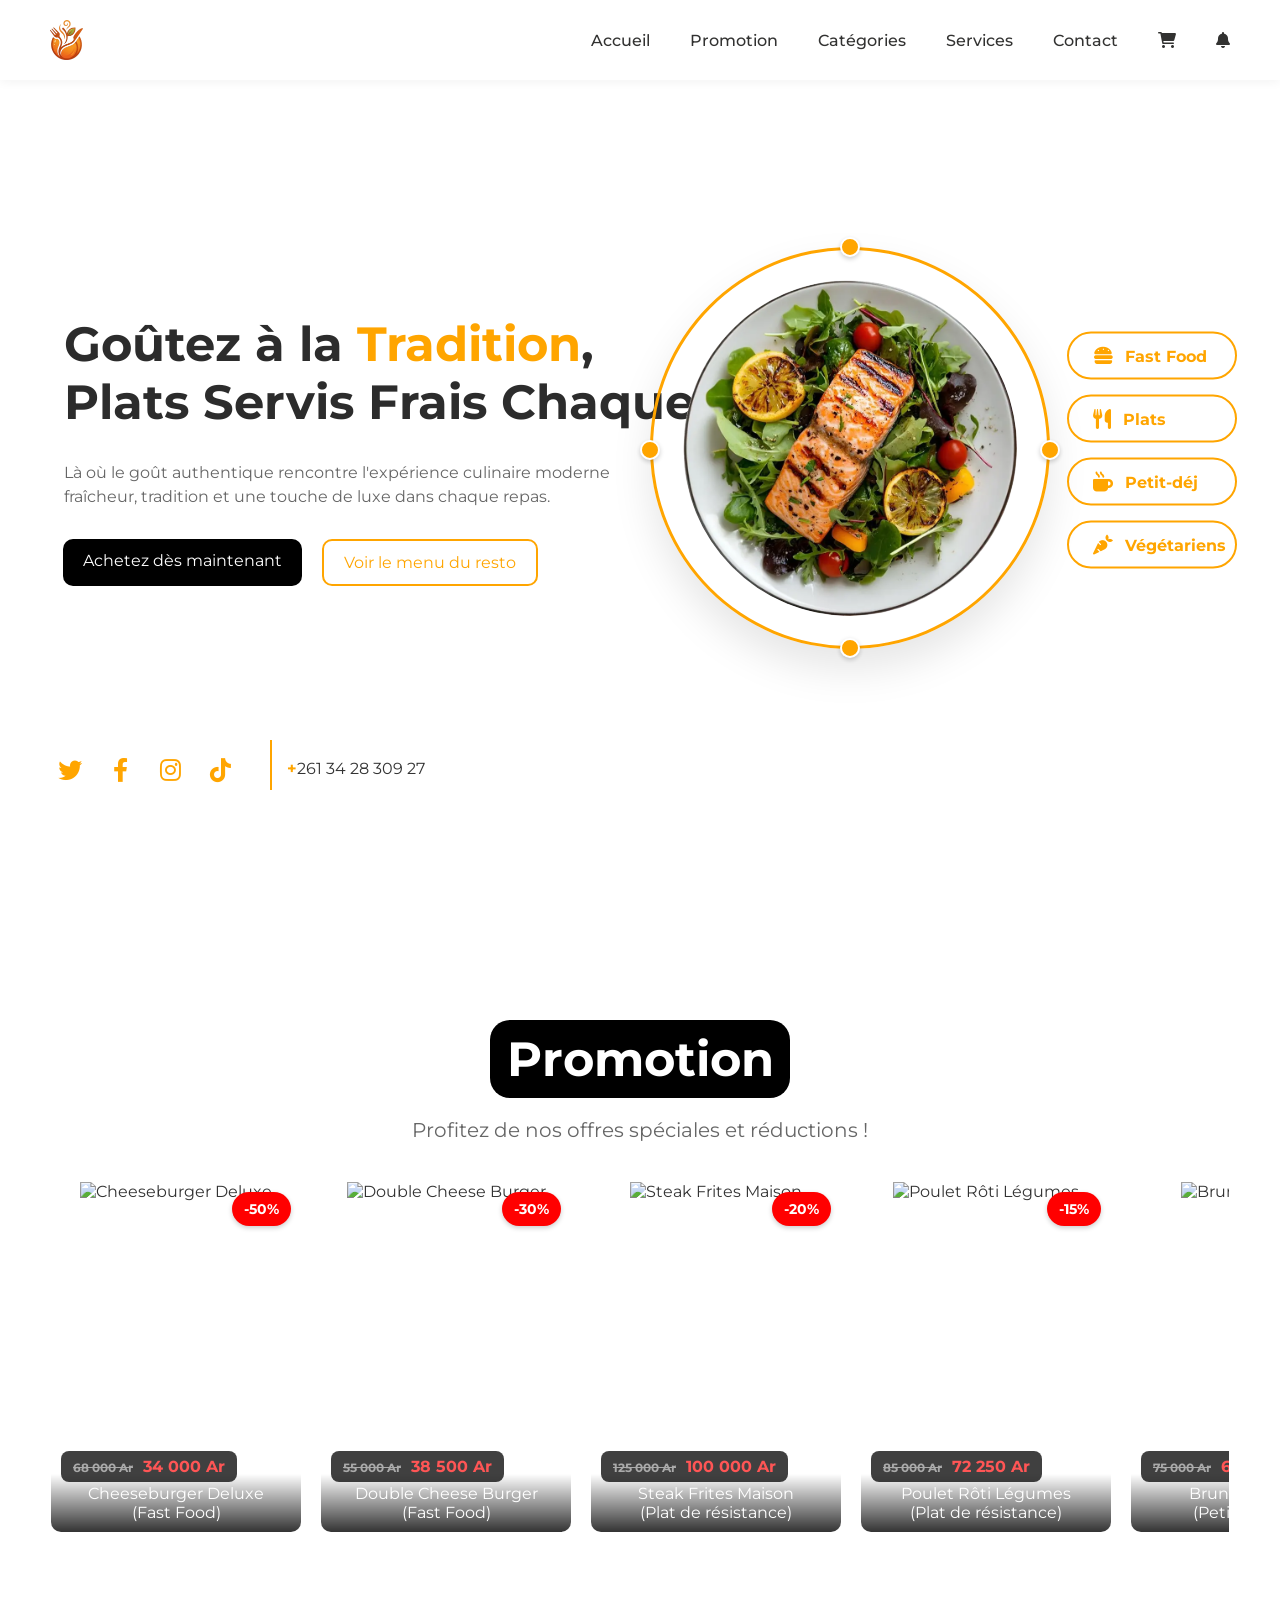
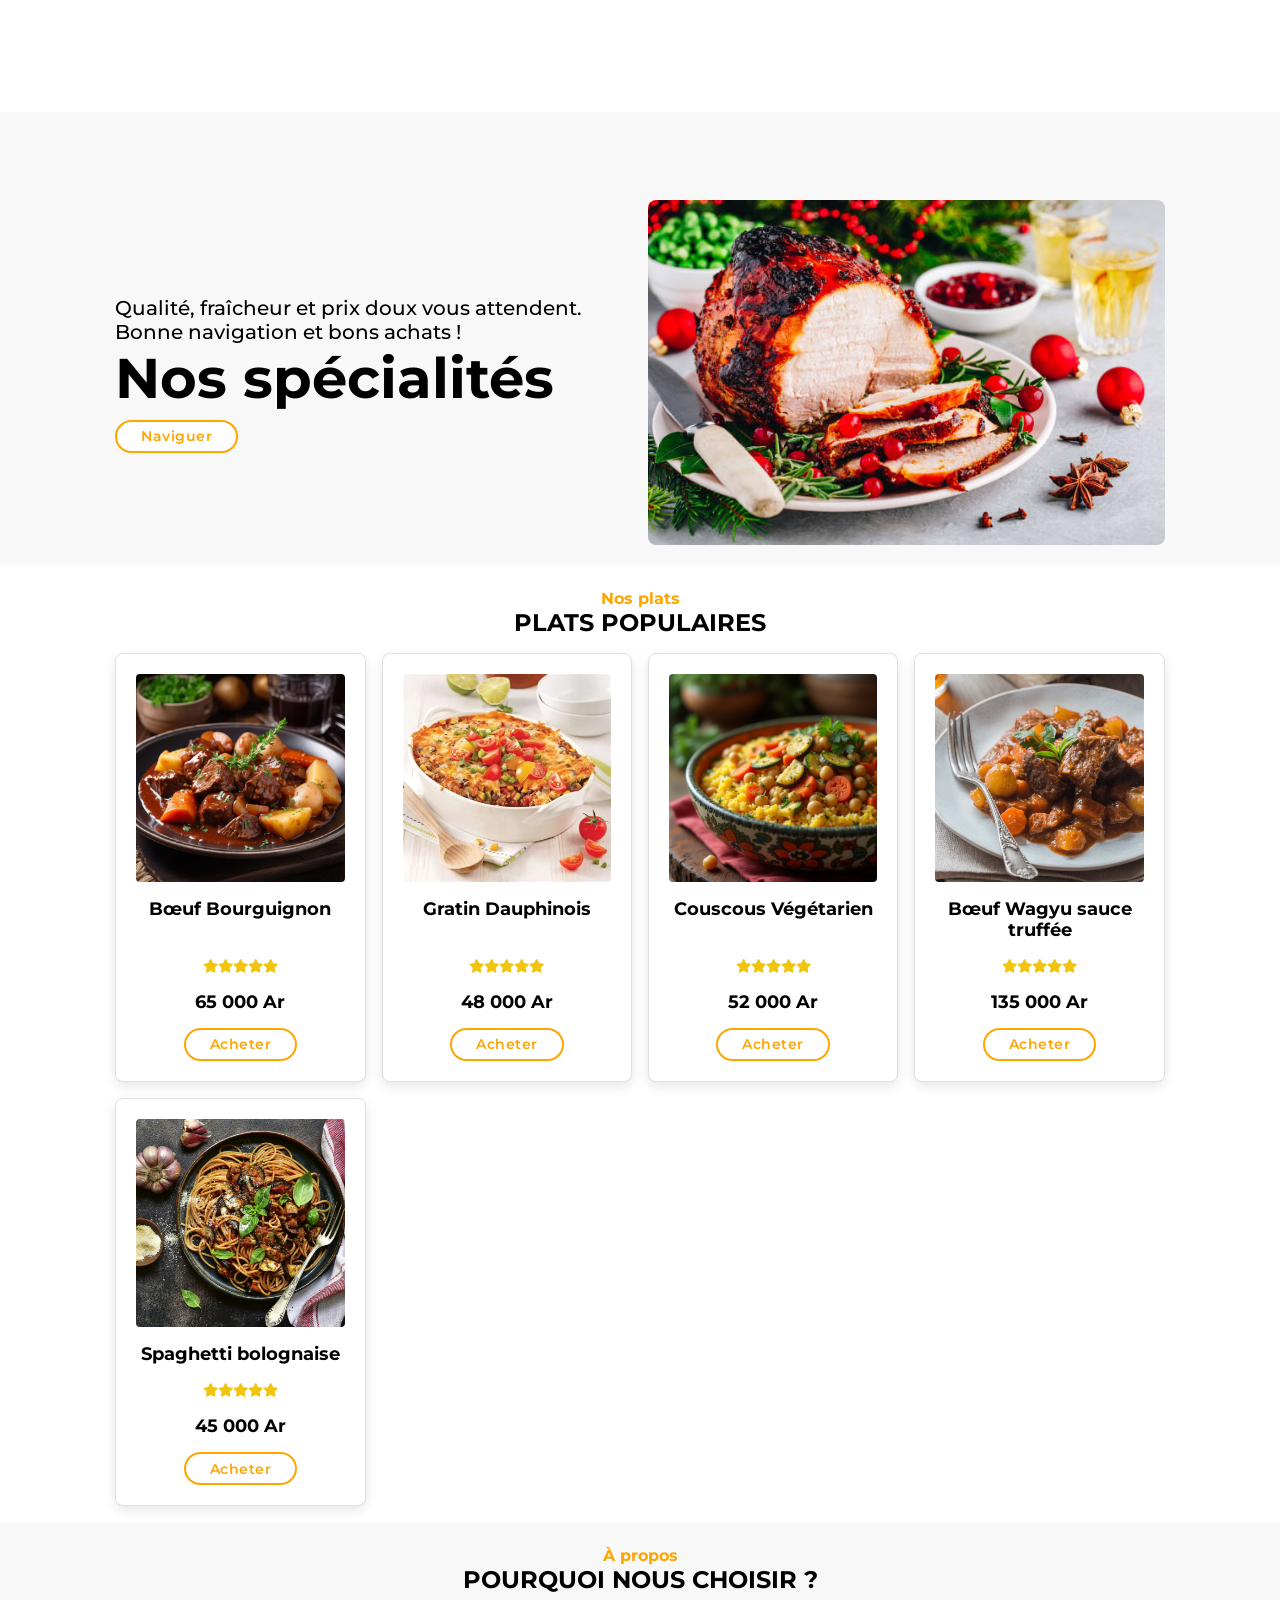
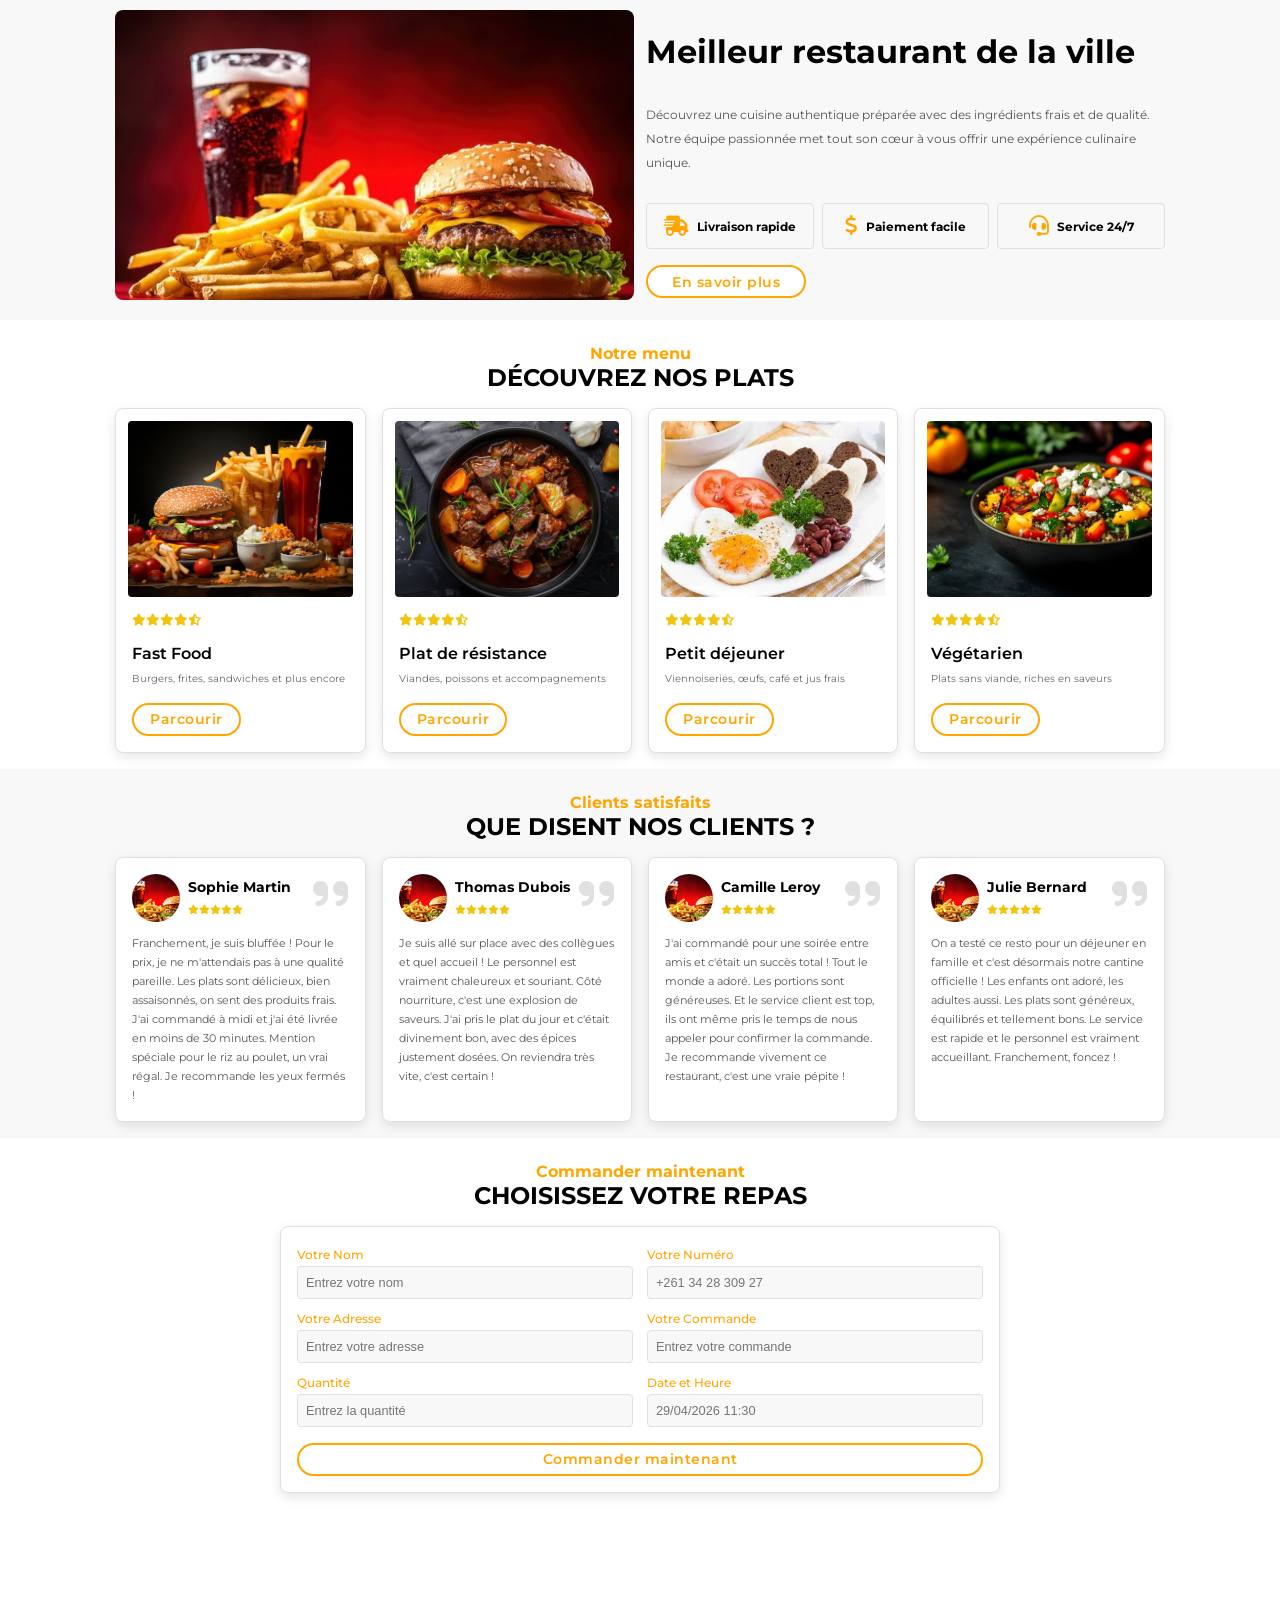
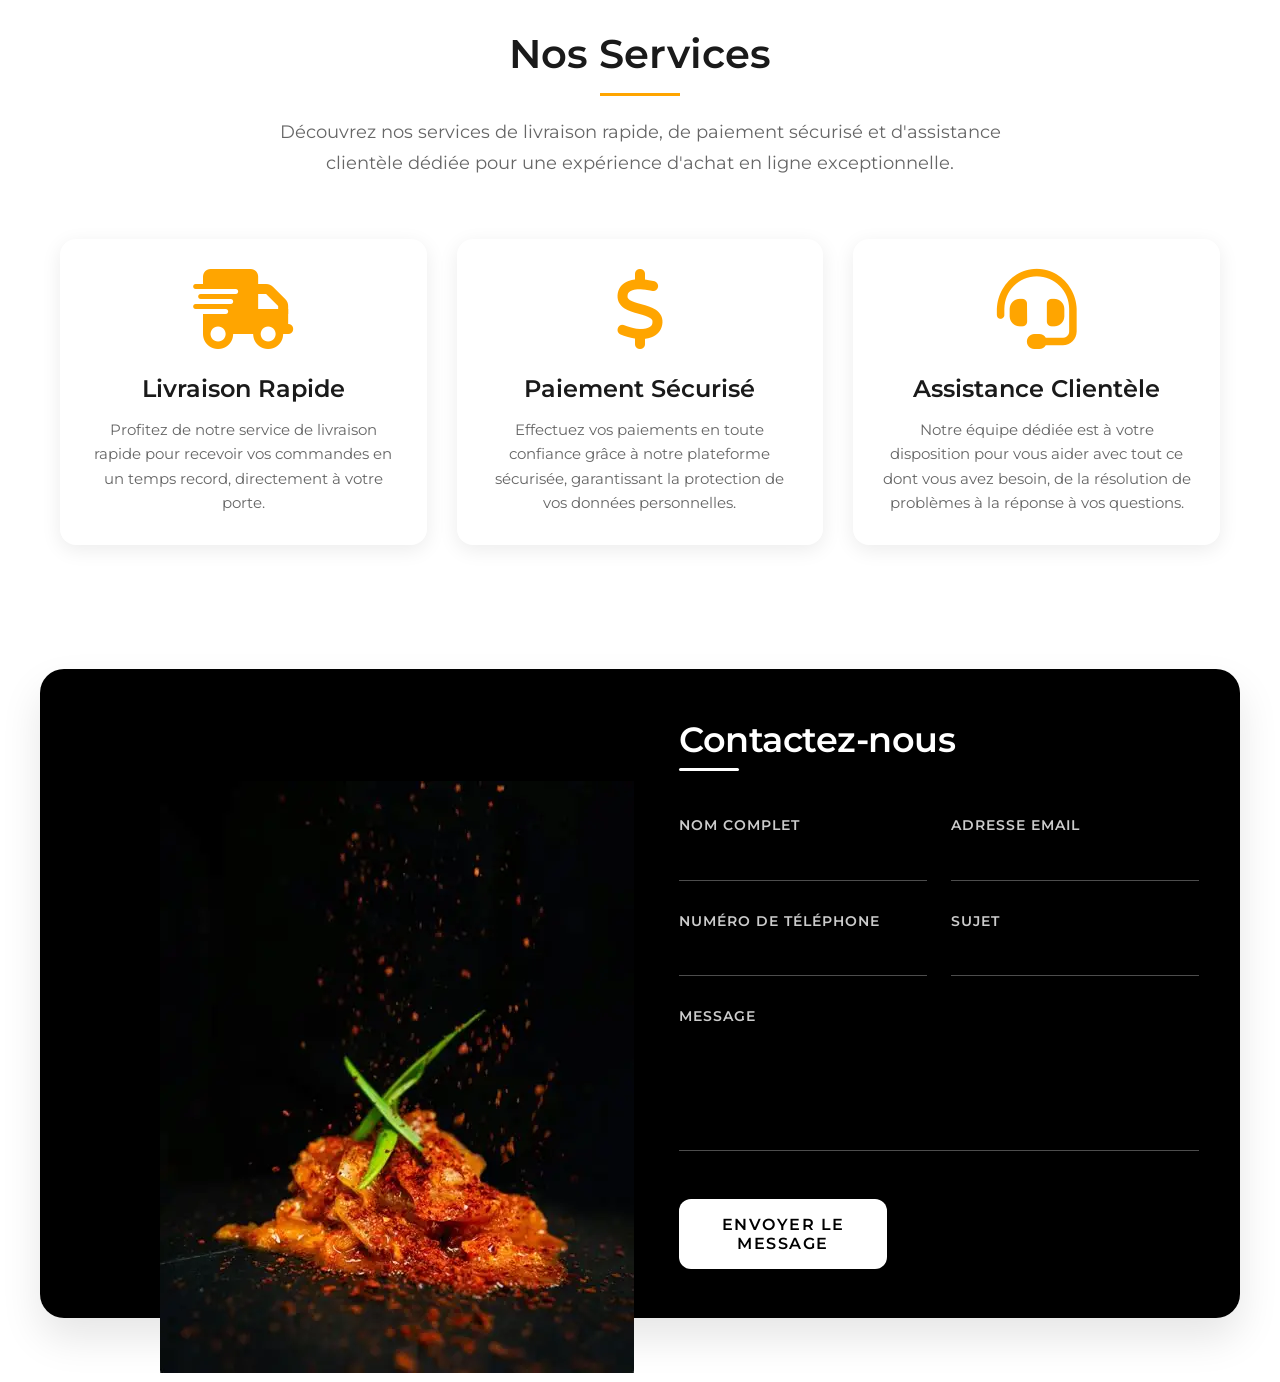
==== commit d629b7a3: "Votre message de mise à jour" ====
--- a/index.html
+++ b/index.html
@@ -11,12 +11,8 @@
     <link rel="stylesheet" href="./files/catégories.css">
     <link rel="stylesheet" href="./files/services.css">
     <link rel="stylesheet" href="./files/contact.css">
-
-
-
 </head>
 <body>
-
 
 <header class="header">
     <nav class="nav">
@@ -24,7 +20,7 @@
              <img src="./assets/logo_withoutTile.png" alt="Logo">
         </a>
         <ul class="nav__list">
-           <li><a href="/index.html">Accueil</a></li>
+           <li><a href="./index.html">Accueil</a></li>
            <li><a href="#promotion">Promotion</a></li>
            <li><a href="#home">Catégories</a></li>
            <li><a href="#services">Services</a></li>
@@ -35,12 +31,11 @@
     </nav>
 </header>
 
-
 <section class="hero hero-main">
     <div class="content hero-content">
         <h1>Goûtez à la <span>Tradition</span>,<br>Plats Servis Frais Chaque Jour</h1>
         <p>Là où le goût authentique rencontre l'expérience culinaire moderne<br>
-fraîcheur, tradition et une touche de luxe dans chaque repas.</p>
+        fraîcheur, tradition et une touche de luxe dans chaque repas.</p>
 
         <div class="hero-buttons">
             <a href="#dishes" class="btn1">Achetez dès maintenant</a>
@@ -49,7 +44,7 @@
     </div>
 
     <div class="hero-image">
-        <img src="./assets/image.webp" alt="Plat délicieux";>
+        <img src="./assets/image.webp" alt="Plat délicieux">
         <div class="dot dot-top"></div>
         <div class="dot dot-bottom"></div>
         <div class="dot dot-left"></div>
@@ -57,232 +52,129 @@
     </div>
 
     <div class="icon">
-    <ul>
-        <li>
-            <a href="https://twitter.com" target="_blank" rel="noopener noreferrer">
-                <i class="fab fa-twitter social-icon"></i>
-            </a>
-        </li>
-        <li>
-            <a href="https://facebook.com" target="_blank" rel="noopener noreferrer">
-                <i class="fab fa-facebook-f social-icon"></i>
-            </a>
-        </li>
-        <li>
-            <a href="https://instagram.com" target="_blank" rel="noopener noreferrer">
-                <i class="fab fa-instagram social-icon"></i>
-            </a>
-        </li>
-        <li>
-            <a href="https://tiktok.com" target="_blank" rel="noopener noreferrer">
-                <i class="fab fa-tiktok social-icon"></i>
-            </a>
-        </li>
-        <li><div class="vertical-line"></div></li>
-        <li><p><span>+</span>261 34 28 309 27</p></li>
-    </ul>
-</div>
+        <ul>
+            <li><a href="https://twitter.com" target="_blank" rel="noopener noreferrer"><i class="fab fa-twitter social-icon"></i></a></li>
+            <li><a href="https://facebook.com" target="_blank" rel="noopener noreferrer"><i class="fab fa-facebook-f social-icon"></i></a></li>
+            <li><a href="https://instagram.com" target="_blank" rel="noopener noreferrer"><i class="fab fa-instagram social-icon"></i></a></li>
+            <li><a href="https://tiktok.com" target="_blank" rel="noopener noreferrer"><i class="fab fa-tiktok social-icon"></i></a></li>
+            <li><div class="vertical-line"></div></li>
+            <li><p><span>+</span>261 34 28 309 27</p></li>
+        </ul>
+    </div>
 
     <div class="icon2">
-    <ul>
-        <li>
-            <a href="/files/FastFood.html">
-                <i class="fa-solid fa-burger" style="color: #ffa500;"></i>
-                <span>Fast Food</span>
-            </a>
-        </li>
-        <li>
-            <a href="/files/PlatR.html">
-                <i class="fa-solid fa-utensils" style="color: #ffa500;"></i>
-                <span>Plats</span>
-            </a>
-        </li>
-        <li>
-            <a href="/files/PetitDej.html">
-                <i class="fa-solid fa-mug-hot" style="color: #ffa500;"></i>
-                <span>Petit-déj</span>
-            </a>
-        </li>
-        <li>
-            <a href="/files/vegetarien.html">
-                <i class="fa-solid fa-carrot" style="color: #ffa500;"></i>
-                <span>Végétariens</span>
-            </a>
-        </li>
-    </ul>
-</div>
-</section>
-
+        <ul>
+            <li><a href="./files/FastFood.html"><i class="fa-solid fa-burger" style="color: #ffa500;"></i><span>Fast Food</span></a></li>
+            <li><a href="./files/PlatR.html"><i class="fa-solid fa-utensils" style="color: #ffa500;"></i><span>Plats</span></a></li>
+            <li><a href="./files/PetitDej.html"><i class="fa-solid fa-mug-hot" style="color: #ffa500;"></i><span>Petit-déj</span></a></li>
+            <li><a href="./files/vegetarien.html"><i class="fa-solid fa-carrot" style="color: #ffa500;"></i><span>Végétariens</span></a></li>
+        </ul>
+    </div>
+</section>
 
 <section id="promotion" class="promotion">
     <h2>Promotion</h2>
     <p>Profitez de nos offres spéciales et réductions !</p>
 
     <div class="carousel">
-    <div class="group">
-
-
-<div class="card">
-    <img src="https://images.unsplash.com/photo-1568901346375-23c9450c58cd?w=400&h=500&fit=crop" alt="Cheeseburger Deluxe">
-    <div class="card-label">Cheeseburger Deluxe <br>(Fast Food)</div>
-    <div class="price-container">
-        <span class="old-price">68 000 Ar</span>
-        <span class="new-price">34 000 Ar</span>
-    </div>
-    <span class="card-price">-50%</span>
-</div>
-
-<div class="card">
-    <img src="https://images.unsplash.com/photo-1594212699903-ec8a3eca50f5?w=400&h=500&fit=crop" alt="Double Cheese Burger">
-    <div class="card-label">Double Cheese Burger <br>(Fast Food)</div>
-    <div class="price-container">
-        <span class="old-price">55 000 Ar</span>
-        <span class="new-price">38 500 Ar</span>
-    </div>
-    <span class="card-price">-30%</span>
-</div>
-
-<div class="card">
-    <img src="https://images.unsplash.com/photo-1544025162-d76694265947?w=400&h=500&fit=crop" alt="Steak Frites Maison">
-    <div class="card-label">Steak Frites Maison <br>(Plat de résistance)</div>
-    <div class="price-container">
-        <span class="old-price">125 000 Ar</span>
-        <span class="new-price">100 000 Ar</span>
-    </div>
-    <span class="card-price">-20%</span>
-</div>
-
-<div class="card">
-    <img src="https://images.unsplash.com/photo-1598515214211-89d3c73ae83b?w=400&h=500&fit=crop" alt="Poulet Rôti Légumes">
-    <div class="card-label">Poulet Rôti Légumes <br>(Plat de résistance)</div>
-    <div class="price-container">
-        <span class="old-price">85 000 Ar</span>
-        <span class="new-price">72 250 Ar</span>
-    </div>
-    <span class="card-price">-15%</span>
-</div>
-
-<div class="card">
-    <img src="https://images.unsplash.com/photo-1533089860892-a7c6f0a88666?w=400&h=500&fit=crop" alt="Brunch Complet">
-    <div class="card-label">Brunch Complet <br>(Petit déjeuner)</div>
-    <div class="price-container">
-        <span class="old-price">75 000 Ar</span>
-        <span class="new-price">67 500 Ar</span>
-    </div>
-    <span class="card-price">-10%</span>
-</div>
-
-<div class="card">
-    <img src="https://images.unsplash.com/photo-1482049016688-2d3e1b311543?w=400&h=500&fit=crop" alt="Croissant & Café">
-    <div class="card-label">Croissant & Café <br>(Petit déjeuner)</div>
-    <div class="price-container">
-        <span class="old-price">45 000 Ar</span>
-        <span class="new-price">42 750 Ar</span>
-    </div>
-    <span class="card-price">-5%</span>
-</div>
-
-<div class="card">
-    <img src="https://images.unsplash.com/photo-1498837167922-ddd27525d352?w=400&h=500&fit=crop" alt="Pâtes aux légumes">
-    <div class="card-label">Pâtes aux légumes <br>(Végétarien)</div>
-    <div class="price-container">
-        <span class="old-price">72 000 Ar</span>
-        <span class="new-price">54 000 Ar</span>
-    </div>
-    <span class="card-price">-25%</span>
-</div>
-
-<div class="card">
-    <img src="https://images.unsplash.com/photo-1467003909585-2f8a72700288?w=400&h=500&fit=crop" alt="Assiette légumes rôtis">
-    <div class="card-label">Assiette légumes rôtis <br>(Végétarien)</div>
-    <div class="price-container">
-        <span class="old-price">58 000 Ar</span>
-        <span class="new-price">43 500 Ar</span>
-    </div>
-    <span class="card-price">-25%</span>
-</div>
-
-<!-- DUPLICATION POUR BOUCLE INFINIE -->
-<div class="card">
-    <img src="https://images.unsplash.com/photo-1568901346375-23c9450c58cd?w=400&h=500&fit=crop" alt="Cheeseburger Deluxe">
-    <div class="card-label">Cheeseburger Deluxe <br>(Fast Food)</div>
-    <div class="price-container">
-        <span class="old-price">68 000 Ar</span>
-        <span class="new-price">34 000 Ar</span>
-    </div>
-    <span class="card-price">-50%</span>
-</div>
-
-<div class="card">
-    <img src="https://images.unsplash.com/photo-1594212699903-ec8a3eca50f5?w=400&h=500&fit=crop" alt="Double Cheese Burger">
-    <div class="card-label">Double Cheese Burger <br>(Fast Food)</div>
-    <div class="price-container">
-        <span class="old-price">55 000 Ar</span>
-        <span class="new-price">38 500 Ar</span>
-    </div>
-    <span class="card-price">-30%</span>
-</div>
-
-<div class="card">
-    <img src="https://images.unsplash.com/photo-1544025162-d76694265947?w=400&h=500&fit=crop" alt="Steak Frites Maison">
-    <div class="card-label">Steak Frites Maison <br>(Plat de résistance)</div>
-    <div class="price-container">
-        <span class="old-price">125 000 Ar</span>
-        <span class="new-price">100 000 Ar</span>
-    </div>
-    <span class="card-price">-20%</span>
-</div>
-
-<div class="card">
-    <img src="https://images.unsplash.com/photo-1514361892635-6b07e31e75f9?w=400&h=500&fit=crop" alt="Poulet Rôti Légumes">
-    <div class="card-label">Poulet Rôti Légumes <br>(Plat de résistance)</div>
-    <div class="price-container">
-        <span class="old-price">85 000 Ar</span>
-        <span class="new-price">72 250 Ar</span>
-    </div>
-    <span class="card-price">-15%</span>
-</div>
-
-<div class="card">
-    <img src="https://images.unsplash.com/photo-1533089860892-a7c6f0a88666?w=400&h=500&fit=crop" alt="Brunch Complet">
-    <div class="card-label">Brunch Complet <br>(Petit déjeuner)</div>
-    <div class="price-container">
-        <span class="old-price">75 000 Ar</span>
-        <span class="new-price">67 500 Ar</span>
-    </div>
-    <span class="card-price">-10%</span>
-</div>
-
-<div class="card">
-    <img src="https://images.unsplash.com/photo-1482049016688-2d3e1b311543?w=400&h=500&fit=crop" alt="Croissant & Café">
-    <div class="card-label">Croissant & Café <br>(Petit déjeuner)</div>
-    <div class="price-container">
-        <span class="old-price">45 000 Ar</span>
-        <span class="new-price">42 750 Ar</span>
-    </div>
-    <span class="card-price">-5%</span>
-</div>
-
-<div class="card">
-    <img src="https://images.unsplash.com/photo-1498837167922-ddd27525d352?w=400&h=500&fit=crop" alt="Pâtes aux légumes">
-    <div class="card-label">Pâtes aux légumes <br>(Végétarien)</div>
-    <div class="price-container">
-        <span class="old-price">72 000 Ar</span>
-        <span class="new-price">54 000 Ar</span>
-    </div>
-    <span class="card-price">-25%</span>
-</div>
-
-<div class="card">
-    <img src="https://images.unsplash.com/photo-1467003909585-2f8a72700288?w=400&h=500&fit=crop" alt="Assiette légumes rôtis">
-    <div class="card-label">Assiette légumes rôtis <br>(Végétarien)</div>
-    <div class="price-container">
-        <span class="old-price">58 000 Ar</span>
-        <span class="new-price">43 500 Ar</span>
-    </div>
-    <span class="card-price">-25%</span>
-</div>
-
+        <div class="group">
+            <div class="card">
+                <img src="https://images.unsplash.com/photo-1568901346375-23c9450c58cd?w=400&h=500&fit=crop" alt="Cheeseburger Deluxe">
+                <div class="card-label">Cheeseburger Deluxe <br>(Fast Food)</div>
+                <div class="price-container"><span class="old-price">68 000 Ar</span><span class="new-price">34 000 Ar</span></div>
+                <span class="card-price">-50%</span>
+            </div>
+            <div class="card">
+                <img src="https://images.unsplash.com/photo-1594212699903-ec8a3eca50f5?w=400&h=500&fit=crop" alt="Double Cheese Burger">
+                <div class="card-label">Double Cheese Burger <br>(Fast Food)</div>
+                <div class="price-container"><span class="old-price">55 000 Ar</span><span class="new-price">38 500 Ar</span></div>
+                <span class="card-price">-30%</span>
+            </div>
+            <div class="card">
+                <img src="https://images.unsplash.com/photo-1544025162-d76694265947?w=400&h=500&fit=crop" alt="Steak Frites Maison">
+                <div class="card-label">Steak Frites Maison <br>(Plat de résistance)</div>
+                <div class="price-container"><span class="old-price">125 000 Ar</span><span class="new-price">100 000 Ar</span></div>
+                <span class="card-price">-20%</span>
+            </div>
+            <div class="card">
+                <img src="https://images.unsplash.com/photo-1598515214211-89d3c73ae83b?w=400&h=500&fit=crop" alt="Poulet Rôti Légumes">
+                <div class="card-label">Poulet Rôti Légumes <br>(Plat de résistance)</div>
+                <div class="price-container"><span class="old-price">85 000 Ar</span><span class="new-price">72 250 Ar</span></div>
+                <span class="card-price">-15%</span>
+            </div>
+            <div class="card">
+                <img src="https://images.unsplash.com/photo-1533089860892-a7c6f0a88666?w=400&h=500&fit=crop" alt="Brunch Complet">
+                <div class="card-label">Brunch Complet <br>(Petit déjeuner)</div>
+                <div class="price-container"><span class="old-price">75 000 Ar</span><span class="new-price">67 500 Ar</span></div>
+                <span class="card-price">-10%</span>
+            </div>
+            <div class="card">
+                <img src="https://images.unsplash.com/photo-1482049016688-2d3e1b311543?w=400&h=500&fit=crop" alt="Croissant & Café">
+                <div class="card-label">Croissant & Café <br>(Petit déjeuner)</div>
+                <div class="price-container"><span class="old-price">45 000 Ar</span><span class="new-price">42 750 Ar</span></div>
+                <span class="card-price">-5%</span>
+            </div>
+            <div class="card">
+                <img src="https://images.unsplash.com/photo-1498837167922-ddd27525d352?w=400&h=500&fit=crop" alt="Pâtes aux légumes">
+                <div class="card-label">Pâtes aux légumes <br>(Végétarien)</div>
+                <div class="price-container"><span class="old-price">72 000 Ar</span><span class="new-price">54 000 Ar</span></div>
+                <span class="card-price">-25%</span>
+            </div>
+            <div class="card">
+                <img src="https://images.unsplash.com/photo-1467003909585-2f8a72700288?w=400&h=500&fit=crop" alt="Assiette légumes rôtis">
+                <div class="card-label">Assiette légumes rôtis <br>(Végétarien)</div>
+                <div class="price-container"><span class="old-price">58 000 Ar</span><span class="new-price">43 500 Ar</span></div>
+                <span class="card-price">-25%</span>
+            </div>
+            <!-- DUPLICATION POUR BOUCLE INFINIE -->
+            <div class="card">
+                <img src="https://images.unsplash.com/photo-1568901346375-23c9450c58cd?w=400&h=500&fit=crop" alt="Cheeseburger Deluxe">
+                <div class="card-label">Cheeseburger Deluxe <br>(Fast Food)</div>
+                <div class="price-container"><span class="old-price">68 000 Ar</span><span class="new-price">34 000 Ar</span></div>
+                <span class="card-price">-50%</span>
+            </div>
+            <div class="card">
+                <img src="https://images.unsplash.com/photo-1594212699903-ec8a3eca50f5?w=400&h=500&fit=crop" alt="Double Cheese Burger">
+                <div class="card-label">Double Cheese Burger <br>(Fast Food)</div>
+                <div class="price-container"><span class="old-price">55 000 Ar</span><span class="new-price">38 500 Ar</span></div>
+                <span class="card-price">-30%</span>
+            </div>
+            <div class="card">
+                <img src="https://images.unsplash.com/photo-1544025162-d76694265947?w=400&h=500&fit=crop" alt="Steak Frites Maison">
+                <div class="card-label">Steak Frites Maison <br>(Plat de résistance)</div>
+                <div class="price-container"><span class="old-price">125 000 Ar</span><span class="new-price">100 000 Ar</span></div>
+                <span class="card-price">-20%</span>
+            </div>
+            <div class="card">
+                <img src="https://images.unsplash.com/photo-1514361892635-6b07e31e75f9?w=400&h=500&fit=crop" alt="Poulet Rôti Légumes">
+                <div class="card-label">Poulet Rôti Légumes <br>(Plat de résistance)</div>
+                <div class="price-container"><span class="old-price">85 000 Ar</span><span class="new-price">72 250 Ar</span></div>
+                <span class="card-price">-15%</span>
+            </div>
+            <div class="card">
+                <img src="https://images.unsplash.com/photo-1533089860892-a7c6f0a88666?w=400&h=500&fit=crop" alt="Brunch Complet">
+                <div class="card-label">Brunch Complet <br>(Petit déjeuner)</div>
+                <div class="price-container"><span class="old-price">75 000 Ar</span><span class="new-price">67 500 Ar</span></div>
+                <span class="card-price">-10%</span>
+            </div>
+            <div class="card">
+                <img src="https://images.unsplash.com/photo-1482049016688-2d3e1b311543?w=400&h=500&fit=crop" alt="Croissant & Café">
+                <div class="card-label">Croissant & Café <br>(Petit déjeuner)</div>
+                <div class="price-container"><span class="old-price">45 000 Ar</span><span class="new-price">42 750 Ar</span></div>
+                <span class="card-price">-5%</span>
+            </div>
+            <div class="card">
+                <img src="https://images.unsplash.com/photo-1498837167922-ddd27525d352?w=400&h=500&fit=crop" alt="Pâtes aux légumes">
+                <div class="card-label">Pâtes aux légumes <br>(Végétarien)</div>
+                <div class="price-container"><span class="old-price">72 000 Ar</span><span class="new-price">54 000 Ar</span></div>
+                <span class="card-price">-25%</span>
+            </div>
+            <div class="card">
+                <img src="https://images.unsplash.com/photo-1467003909585-2f8a72700288?w=400&h=500&fit=crop" alt="Assiette légumes rôtis">
+                <div class="card-label">Assiette légumes rôtis <br>(Végétarien)</div>
+                <div class="price-container"><span class="old-price">58 000 Ar</span><span class="new-price">43 500 Ar</span></div>
+                <span class="card-price">-25%</span>
+            </div>
         </div>
     </div>
 </section>
@@ -295,9 +187,7 @@
                 <h3>Nos spécialités</h3>
                 <a href="#menu" class="btn">Naviguer</a>
             </div>
-            <div class="image">
-                <img src="/assets/istockphoto-1191678467-612x612.jpg" alt="burger">
-            </div>
+            <div class="image"><img src="./assets/istockphoto-1191678467-612x612.jpg" alt="burger"></div>
         </div>
     </div>
 </section>
@@ -305,84 +195,49 @@
 <section class="dishes" id="dishes">
     <h3 class="sub-heading">Nos plats</h3>
     <h1 class="heading">Plats populaires</h1>
-
     <div class="box-container">
         <div class="box">
             <a href="#" class="fas fa-heart"></a>
             <a href="#" class="fas fa-eye"></a>
-            <img src="/assets/beef-bourguignon-beef-stew-dish_988987-1801.avif" alt="Boeuf Bourguignon">
+            <img src="./assets/beef-bourguignon-beef-stew-dish_988987-1801.avif" alt="Boeuf Bourguignon">
             <h3>Bœuf Bourguignon</h3>
-            <div class="stars">
-                <i class="fas fa-star"></i>
-                <i class="fas fa-star"></i>
-                <i class="fas fa-star"></i>
-                <i class="fas fa-star"></i>
-                <i class="fas fa-star"></i>
-            </div>
+            <div class="stars"><i class="fas fa-star"></i><i class="fas fa-star"></i><i class="fas fa-star"></i><i class="fas fa-star"></i><i class="fas fa-star"></i></div>
             <span>65 000 Ar</span>
             <a href="./files/pay.html" class="btn">Acheter</a>
         </div>
-
-        <div class="box">
-            <a href="#" class="fas fa-heart"></a>
-            <a href="#" class="fas fa-eye"></a>
-            <img src="/assets/gratin.webp" alt="Gratin Dauphinois">
+        <div class="box">
+            <a href="#" class="fas fa-heart"></a>
+            <a href="#" class="fas fa-eye"></a>
+            <img src="./assets/gratin.webp" alt="Gratin Dauphinois">
             <h3>Gratin Dauphinois</h3>
-            <div class="stars">
-                <i class="fas fa-star"></i>
-                <i class="fas fa-star"></i>
-                <i class="fas fa-star"></i>
-                <i class="fas fa-star"></i>
-                <i class="fas fa-star"></i>
-            </div>
+            <div class="stars"><i class="fas fa-star"></i><i class="fas fa-star"></i><i class="fas fa-star"></i><i class="fas fa-star"></i><i class="fas fa-star"></i></div>
             <span>48 000 Ar</span>
             <a href="./files/pay.html" class="btn">Acheter</a>
         </div>
-
-        <div class="box">
-            <a href="#" class="fas fa-heart"></a>
-            <a href="#" class="fas fa-eye"></a>
-            <img src="/assets/create_a_close-up_image_of_a_moroccan-style_vegetarian_couscous_dish_served_in_a_large_decorative_b_-1.webp" alt="Couscous Végétarien">
+        <div class="box">
+            <a href="#" class="fas fa-heart"></a>
+            <a href="#" class="fas fa-eye"></a>
+            <img src="./assets/create_a_close-up_image_of_a_moroccan-style_vegetarian_couscous_dish_served_in_a_large_decorative_b_-1.webp" alt="Couscous Végétarien">
             <h3>Couscous Végétarien</h3>
-            <div class="stars">
-                <i class="fas fa-star"></i>
-                <i class="fas fa-star"></i>
-                <i class="fas fa-star"></i>
-                <i class="fas fa-star"></i>
-                <i class="fas fa-star"></i>
-            </div>
+            <div class="stars"><i class="fas fa-star"></i><i class="fas fa-star"></i><i class="fas fa-star"></i><i class="fas fa-star"></i><i class="fas fa-star"></i></div>
             <span>52 000 Ar</span>
             <a href="./files/pay.html" class="btn">Acheter</a>
         </div>
-
-        <div class="box">
-            <a href="#" class="fas fa-heart"></a>
-            <a href="#" class="fas fa-eye"></a>
-            <img src="/assets/de6e23477d987a188a8ebd73be96394e.jpg" alt="Boeuf Wagyu">
+        <div class="box">
+            <a href="#" class="fas fa-heart"></a>
+            <a href="#" class="fas fa-eye"></a>
+            <img src="./assets/de6e23477d987a188a8ebd73be96394e.jpg" alt="Boeuf Wagyu">
             <h3>Bœuf Wagyu sauce truffée</h3>
-            <div class="stars">
-                <i class="fas fa-star"></i>
-                <i class="fas fa-star"></i>
-                <i class="fas fa-star"></i>
-                <i class="fas fa-star"></i>
-                <i class="fas fa-star"></i>
-            </div>
+            <div class="stars"><i class="fas fa-star"></i><i class="fas fa-star"></i><i class="fas fa-star"></i><i class="fas fa-star"></i><i class="fas fa-star"></i></div>
             <span>135 000 Ar</span>
             <a href="./files/pay.html" class="btn">Acheter</a>
         </div>
-
-        <div class="box">
-            <a href="#" class="fas fa-heart"></a>
-            <a href="#" class="fas fa-eye"></a>
-            <img src="/assets/72b462eb0cbf5cf2f6fd7678bf4b0923.jpg" alt="Spaghetti">
+        <div class="box">
+            <a href="#" class="fas fa-heart"></a>
+            <a href="#" class="fas fa-eye"></a>
+            <img src="./assets/72b462eb0cbf5cf2f6fd7678bf4b0923.jpg" alt="Spaghetti">
             <h3>Spaghetti bolognaise</h3>
-            <div class="stars">
-                <i class="fas fa-star"></i>
-                <i class="fas fa-star"></i>
-                <i class="fas fa-star"></i>
-                <i class="fas fa-star"></i>
-                <i class="fas fa-star"></i>
-            </div>
+            <div class="stars"><i class="fas fa-star"></i><i class="fas fa-star"></i><i class="fas fa-star"></i><i class="fas fa-star"></i><i class="fas fa-star"></i></div>
             <span>45 000 Ar</span>
             <a href="./files/pay.html" class="btn">Acheter</a>
         </div>
@@ -392,27 +247,15 @@
 <section class="about" id="about">
     <h3 class="sub-heading">À propos</h3>
     <h1 class="heading">Pourquoi nous choisir ?</h1>
-
     <div class="row">
-        <div class="image">
-            <img src="/assets/burger 2.jpg" alt="restaurant">
-        </div>
+        <div class="image"><img src="./assets/burger 2.jpg" alt="restaurant"></div>
         <div class="content">
             <h3>Meilleur restaurant de la ville</h3>
             <p>Découvrez une cuisine authentique préparée avec des ingrédients frais et de qualité. Notre équipe passionnée met tout son cœur à vous offrir une expérience culinaire unique.</p>
             <div class="icons-container">
-                <div class="icons">
-                    <i class="fas fa-shipping-fast"></i>
-                    <span>Livraison rapide</span>
-                </div>
-                <div class="icons">
-                    <i class="fas fa-dollar-sign"></i>
-                    <span>Paiement facile</span>
-                </div>
-                <div class="icons">
-                    <i class="fas fa-headset"></i>
-                    <span>Service 24/7</span>
-                </div>
+                <div class="icons"><i class="fas fa-shipping-fast"></i><span>Livraison rapide</span></div>
+                <div class="icons"><i class="fas fa-dollar-sign"></i><span>Paiement facile</span></div>
+                <div class="icons"><i class="fas fa-headset"></i><span>Service 24/7</span></div>
             </div>
             <a href="#services" class="btn">En savoir plus</a>
         </div>
@@ -422,81 +265,37 @@
 <section class="menu" id="menu">
     <h3 class="sub-heading">Notre menu</h3>
     <h1 class="heading">Découvrez nos plats</h1>
-
     <div class="box-container">
         <div class="box">
-            <div class="image">
-                <img src="/assets/fast-food-burger_1032986-9870.avif" alt="Fast Food">
-                <a href="#" class="fas fa-heart"></a>
-            </div>
-            <div class="content">
-                <div class="stars">
-                    <i class="fas fa-star"></i>
-                    <i class="fas fa-star"></i>
-                    <i class="fas fa-star"></i>
-                    <i class="fas fa-star"></i>
-                    <i class="fas fa-star-half-alt"></i>
-                </div>
-                <h3>Fast Food</h3>
-                <p>Burgers, frites, sandwiches et plus encore</p>
+            <div class="image"><img src="./assets/fast-food-burger_1032986-9870.avif" alt="Fast Food"><a href="#" class="fas fa-heart"></a></div>
+            <div class="content">
+                <div class="stars"><i class="fas fa-star"></i><i class="fas fa-star"></i><i class="fas fa-star"></i><i class="fas fa-star"></i><i class="fas fa-star-half-alt"></i></div>
+                <h3>Fast Food</h3><p>Burgers, frites, sandwiches et plus encore</p>
                 <a href="./files/FastFood.html" class="btn">Parcourir</a>
             </div>
         </div>
-
-        <div class="box">
-            <div class="image">
-                <img src="/assets/360_F_800276962_QKh4gvVVkiws785lWd2CFZTIjac0fO5r.jpg" alt="Plat de résistance">
-                <a href="#" class="fas fa-heart"></a>
-            </div>
-            <div class="content">
-                <div class="stars">
-                    <i class="fas fa-star"></i>
-                    <i class="fas fa-star"></i>
-                    <i class="fas fa-star"></i>
-                    <i class="fas fa-star"></i>
-                    <i class="fas fa-star-half-alt"></i>
-                </div>
-                <h3>Plat de résistance</h3>
-                <p>Viandes, poissons et accompagnements</p>
+        <div class="box">
+            <div class="image"><img src="./assets/360_F_800276962_QKh4gvVVkiws785lWd2CFZTIjac0fO5r.jpg" alt="Plat de résistance"><a href="#" class="fas fa-heart"></a></div>
+            <div class="content">
+                <div class="stars"><i class="fas fa-star"></i><i class="fas fa-star"></i><i class="fas fa-star"></i><i class="fas fa-star"></i><i class="fas fa-star-half-alt"></i></div>
+                <h3>Plat de résistance</h3><p>Viandes, poissons et accompagnements</p>
                 <a href="./files/PlatR.html" class="btn">Parcourir</a>
             </div>
         </div>
-
-        <div class="box">
-            <div class="image">
-                <img src="/assets/dej.webp" alt="Petit déjeuner">
-                <a href="#" class="fas fa-heart"></a>
-            </div>
-            <div class="content">
-                <div class="stars">
-                    <i class="fas fa-star"></i>
-                    <i class="fas fa-star"></i>
-                    <i class="fas fa-star"></i>
-                    <i class="fas fa-star"></i>
-                    <i class="fas fa-star-half-alt"></i>
-                </div>
-                <h3>Petit déjeuner</h3>
-                <p>Viennoiseries, œufs, café et jus frais</p>
+        <div class="box">
+            <div class="image"><img src="./assets/dej.webp" alt="Petit déjeuner"><a href="#" class="fas fa-heart"></a></div>
+            <div class="content">
+                <div class="stars"><i class="fas fa-star"></i><i class="fas fa-star"></i><i class="fas fa-star"></i><i class="fas fa-star"></i><i class="fas fa-star-half-alt"></i></div>
+                <h3>Petit déjeuner</h3><p>Viennoiseries, œufs, café et jus frais</p>
                 <a href="./files/PetitDej.html" class="btn">Parcourir</a>
             </div>
         </div>
-
-        <div class="box">
-            <div class="image">
-                <img src="/assets/360_F_928983653_FS0s9lzNNElAo0MRxO0JQ4aUlHhJvlkB.jpg" alt="Végétarien">
-                <a href="#" class="fas fa-heart"></a>
-            </div>
-            <div class="content">
-                <div class="stars">
-                    <i class="fas fa-star"></i>
-                    <i class="fas fa-star"></i>
-                    <i class="fas fa-star"></i>
-                    <i class="fas fa-star"></i>
-                    <i class="fas fa-star-half-alt"></i>
-                </div>
-                <h3>Végétarien</h3>
-                <p>Plats sans viande, riches en saveurs</p>
-                <a href="./files/Vegetarien.html" class="btn">Parcourir</a>
+        <div class="box">
+            <div class="image"><img src="./assets/360_F_928983653_FS0s9lzNNElAo0MRxO0JQ4aUlHhJvlkB.jpg" alt="Végétarien"><a href="#" class="fas fa-heart"></a></div>
+            <div class="content">
+                <div class="stars"><i class="fas fa-star"></i><i class="fas fa-star"></i><i class="fas fa-star"></i><i class="fas fa-star"></i><i class="fas fa-star-half-alt"></i></div>
+                <h3>Végétarien</h3><p>Plats sans viande, riches en saveurs</p>
+                <a href="./files/vegetarien.html" class="btn">Parcourir</a>
             </div>
         </div>
     </div>
@@ -505,77 +304,25 @@
 <section class="review" id="review">
     <h3 class="sub-heading">Clients satisfaits</h3>
     <h1 class="heading">Que disent nos clients ?</h1>
-
     <div class="review-container">
         <div class="slide">
             <i class="fas fa-quote-right"></i>
-            <div class="user">
-                <img src="/assets/burger 2.jpg" alt="client">
-                <div class="user-info">
-                    <h3>Sophie Martin</h3>
-                    <div class="stars">
-                        <i class="fas fa-star"></i>
-                        <i class="fas fa-star"></i>
-                        <i class="fas fa-star"></i>
-                        <i class="fas fa-star"></i>
-                        <i class="fas fa-star"></i>
-                    </div>
-                </div>
-            </div>
+            <div class="user"><img src="./assets/burger 2.jpg" alt="client"><div class="user-info"><h3>Sophie Martin</h3><div class="stars"><i class="fas fa-star"></i><i class="fas fa-star"></i><i class="fas fa-star"></i><i class="fas fa-star"></i><i class="fas fa-star"></i></div></div></div>
             <p>Franchement, je suis bluffée ! Pour le prix, je ne m'attendais pas à une qualité pareille. Les plats sont délicieux, bien assaisonnés, on sent des produits frais. J'ai commandé à midi et j'ai été livrée en moins de 30 minutes. Mention spéciale pour le riz au poulet, un vrai régal. Je recommande les yeux fermés !</p>
         </div>
-
         <div class="slide">
             <i class="fas fa-quote-right"></i>
-            <div class="user">
-                <img src="/assets/burger 2.jpg" alt="client">
-                <div class="user-info">
-                    <h3>Thomas Dubois</h3>
-                    <div class="stars">
-                        <i class="fas fa-star"></i>
-                        <i class="fas fa-star"></i>
-                        <i class="fas fa-star"></i>
-                        <i class="fas fa-star"></i>
-                        <i class="fas fa-star"></i>
-                    </div>
-                </div>
-            </div>
+            <div class="user"><img src="./assets/burger 2.jpg" alt="client"><div class="user-info"><h3>Thomas Dubois</h3><div class="stars"><i class="fas fa-star"></i><i class="fas fa-star"></i><i class="fas fa-star"></i><i class="fas fa-star"></i><i class="fas fa-star"></i></div></div></div>
             <p>Je suis allé sur place avec des collègues et quel accueil ! Le personnel est vraiment chaleureux et souriant. Côté nourriture, c'est une explosion de saveurs. J'ai pris le plat du jour et c'était divinement bon, avec des épices justement dosées. On reviendra très vite, c'est certain !</p>
         </div>
-
         <div class="slide">
             <i class="fas fa-quote-right"></i>
-            <div class="user">
-                <img src="/assets/burger 2.jpg" alt="client">
-                <div class="user-info">
-                    <h3>Camille Leroy</h3>
-                    <div class="stars">
-                        <i class="fas fa-star"></i>
-                        <i class="fas fa-star"></i>
-                        <i class="fas fa-star"></i>
-                        <i class="fas fa-star"></i>
-                        <i class="fas fa-star"></i>
-                    </div>
-                </div>
-            </div>
+            <div class="user"><img src="./assets/burger 2.jpg" alt="client"><div class="user-info"><h3>Camille Leroy</h3><div class="stars"><i class="fas fa-star"></i><i class="fas fa-star"></i><i class="fas fa-star"></i><i class="fas fa-star"></i><i class="fas fa-star"></i></div></div></div>
             <p>J'ai commandé pour une soirée entre amis et c'était un succès total ! Tout le monde a adoré. Les portions sont généreuses. Et le service client est top, ils ont même pris le temps de nous appeler pour confirmer la commande. Je recommande vivement ce restaurant, c'est une vraie pépite !</p>
         </div>
-
         <div class="slide">
             <i class="fas fa-quote-right"></i>
-            <div class="user">
-                <img src="/assets/burger 2.jpg" alt="client">
-                <div class="user-info">
-                    <h3>Julie Bernard</h3>
-                    <div class="stars">
-                        <i class="fas fa-star"></i>
-                        <i class="fas fa-star"></i>
-                        <i class="fas fa-star"></i>
-                        <i class="fas fa-star"></i>
-                        <i class="fas fa-star"></i>
-                    </div>
-                </div>
-            </div>
+            <div class="user"><img src="./assets/burger 2.jpg" alt="client"><div class="user-info"><h3>Julie Bernard</h3><div class="stars"><i class="fas fa-star"></i><i class="fas fa-star"></i><i class="fas fa-star"></i><i class="fas fa-star"></i><i class="fas fa-star"></i></div></div></div>
             <p>On a testé ce resto pour un déjeuner en famille et c'est désormais notre cantine officielle ! Les enfants ont adoré, les adultes aussi. Les plats sont généreux, équilibrés et tellement bons. Le service est rapide et le personnel est vraiment accueillant. Franchement, foncez !</p>
         </div>
     </div>
@@ -584,125 +331,56 @@
 <section class="order" id="order">
     <h3 class="sub-heading">Commander maintenant</h3>
     <h1 class="heading">Choisissez votre repas</h1>
-
     <form action="">
         <div class="inputBox">
-            <div class="input">
-                <span>Votre Nom</span>
-                <input type="text" placeholder="Entrez votre nom">
-            </div>
-            <div class="input">
-                <span>Votre Numéro</span>
-                <input type="text" placeholder="+261 34 28 309 27">
-            </div>
-            <div class="input">
-                <span>Votre Adresse</span>
-                <input type="text" placeholder="Entrez votre adresse">
-            </div>
-            <div class="input">
-                <span>Votre Commande</span>
-                <input type="text" placeholder="Entrez votre commande">
-            </div>
-            <div class="input">
-                <span>Quantité</span>
-                <input type="number" placeholder="Entrez la quantité">
-            </div>
-            <div class="input">
-                <span>Date et Heure</span>
-                <input type="text" placeholder="29/04/2026 11:30">
-            </div>
+            <div class="input"><span>Votre Nom</span><input type="text" placeholder="Entrez votre nom"></div>
+            <div class="input"><span>Votre Numéro</span><input type="text" placeholder="+261 34 28 309 27"></div>
+            <div class="input"><span>Votre Adresse</span><input type="text" placeholder="Entrez votre adresse"></div>
+            <div class="input"><span>Votre Commande</span><input type="text" placeholder="Entrez votre commande"></div>
+            <div class="input"><span>Quantité</span><input type="number" placeholder="Entrez la quantité"></div>
+            <div class="input"><span>Date et Heure</span><input type="text" placeholder="29/04/2026 11:30"></div>
         </div>
         <a href="#services" class="btn">Commander maintenant</a>
     </form>
 </section>
 
 <div class="wrapper" id="services">
-        <div class="text">
+    <div class="text">
         <h1 class="services-title">Nos Services</h1>
-        <p class="services-description">
-            Découvrez nos services de livraison rapide, 
-            de paiement sécurisé et d'assistance clientèle dédiée pour une expérience d'achat en ligne exceptionnelle.
-        </p>
-        </div>
-
-        <div class="services-grid">
-            <a href="./files/livraison.html" class="service-card">
-                <i class="fas fa-shipping-fast"></i>
-                <h3 class="service-name">Livraison Rapide</h3>
-                <p class="service-description">Profitez de notre service de livraison rapide pour recevoir vos commandes en un temps record, directement à votre porte.</p>
-            </a>
-
-            <a href="./files/pay.html" class="service-card">
-                <i class="fas fa-dollar-sign"></i>
-                <h3 class="service-name">Paiement Sécurisé</h3>
-                <p class="service-description">Effectuez vos paiements en toute confiance grâce à notre plateforme sécurisée, garantissant la protection de vos données personnelles.</p>
-            </a>
-
-            <a href="./files/chat.html" class="service-card">
-                <i class="fas fa-headset"></i>
-                <h3 class="service-name">Assistance Clientèle</h3>
-                <p class="service-description">Notre équipe dédiée est à votre disposition pour vous aider avec tout ce dont vous avez besoin, de la résolution de problèmes à la réponse à vos questions.</p>
-            </a>
-        </div>
-    </div>
-
- <div class="img">
-        <img src="/assets/splash.webp" alt="">
-    </div>
-
-    <main id="contact">
-        <!-- Section Contact Form -->
-        <div class="contact-section">
-            <div class="container">
-                <div class="contact-wrapper">
-                    <!-- Formulaire de contact (à droite) -->
-                    <div class="contact-form-container">
-                        <h1>Contactez-nous</h1>
-                        <form action="#" class="contact-form">
-                            <!-- Première ligne: Full name et Email address -->
-                            <div class="form-row">
-                                <div class="form-group">
-                                    <label for="fullname">Nom complet</label>
-                                    <input type="text" id="fullname" name="fullname" required>
-                                    <div class="line-input"></div>
-                                </div>
-
-                                <div class="form-group">
-                                    <label for="email">Adresse email</label>
-                                    <input type="email" id="email" name="email" required>
-                                    <div class="line-input"></div>
-                                </div>
-                            </div>
-
-                            <!-- Deuxième ligne: Phone number et Subject -->
-                            <div class="form-row">
-                                <div class="form-group">
-                                    <label for="phone">Numéro de téléphone</label>
-                                    <input type="tel" id="phone" name="phone" required>
-                                    <div class="line-input"></div>
-                                </div>
-
-                                <div class="form-group">
-                                    <label for="subject">Sujet</label>
-                                    <input type="text" id="subject" name="subject" required>
-                                    <div class="line-input"></div>
-                                </div>
-                            </div>
-
-                            <!-- Troisième ligne: Message (pleine largeur) -->
-                            <div class="form-group full-width">
-                                <label for="message">Message</label>
-                                <textarea id="message" name="message" rows="5" required></textarea>
-                                <div class="line-input"></div>
-                            </div>
-
-                            <button type="submit" class="submit-btn">ENVOYER LE MESSAGE</button>
-                        </form>
-                    </div>
+        <p class="services-description">Découvrez nos services de livraison rapide, de paiement sécurisé et d'assistance clientèle dédiée pour une expérience d'achat en ligne exceptionnelle.</p>
+    </div>
+    <div class="services-grid">
+        <a href="./files/livraison.html" class="service-card"><i class="fas fa-shipping-fast"></i><h3 class="service-name">Livraison Rapide</h3><p class="service-description">Profitez de notre service de livraison rapide pour recevoir vos commandes en un temps record, directement à votre porte.</p></a>
+        <a href="./files/pay.html" class="service-card"><i class="fas fa-dollar-sign"></i><h3 class="service-name">Paiement Sécurisé</h3><p class="service-description">Effectuez vos paiements en toute confiance grâce à notre plateforme sécurisée, garantissant la protection de vos données personnelles.</p></a>
+        <a href="./files/chat.html" class="service-card"><i class="fas fa-headset"></i><h3 class="service-name">Assistance Clientèle</h3><p class="service-description">Notre équipe dédiée est à votre disposition pour vous aider avec tout ce dont vous avez besoin, de la résolution de problèmes à la réponse à vos questions.</p></a>
+    </div>
+</div>
+
+<div class="img"><img src="./assets/splash.webp" alt=""></div>
+
+<main id="contact">
+    <div class="contact-section">
+        <div class="container">
+            <div class="contact-wrapper">
+                <div class="contact-form-container">
+                    <h1>Contactez-nous</h1>
+                    <form action="#" class="contact-form">
+                        <div class="form-row">
+                            <div class="form-group"><label for="fullname">Nom complet</label><input type="text" id="fullname" name="fullname" required><div class="line-input"></div></div>
+                            <div class="form-group"><label for="email">Adresse email</label><input type="email" id="email" name="email" required><div class="line-input"></div></div>
+                        </div>
+                        <div class="form-row">
+                            <div class="form-group"><label for="phone">Numéro de téléphone</label><input type="tel" id="phone" name="phone" required><div class="line-input"></div></div>
+                            <div class="form-group"><label for="subject">Sujet</label><input type="text" id="subject" name="subject" required><div class="line-input"></div></div>
+                        </div>
+                        <div class="form-group full-width"><label for="message">Message</label><textarea id="message" name="message" rows="5" required></textarea><div class="line-input"></div></div>
+                        <button type="submit" class="submit-btn">ENVOYER LE MESSAGE</button>
+                    </form>
                 </div>
             </div>
         </div>
-    </main>
+    </div>
+</main>
 
 </body>
 </html>
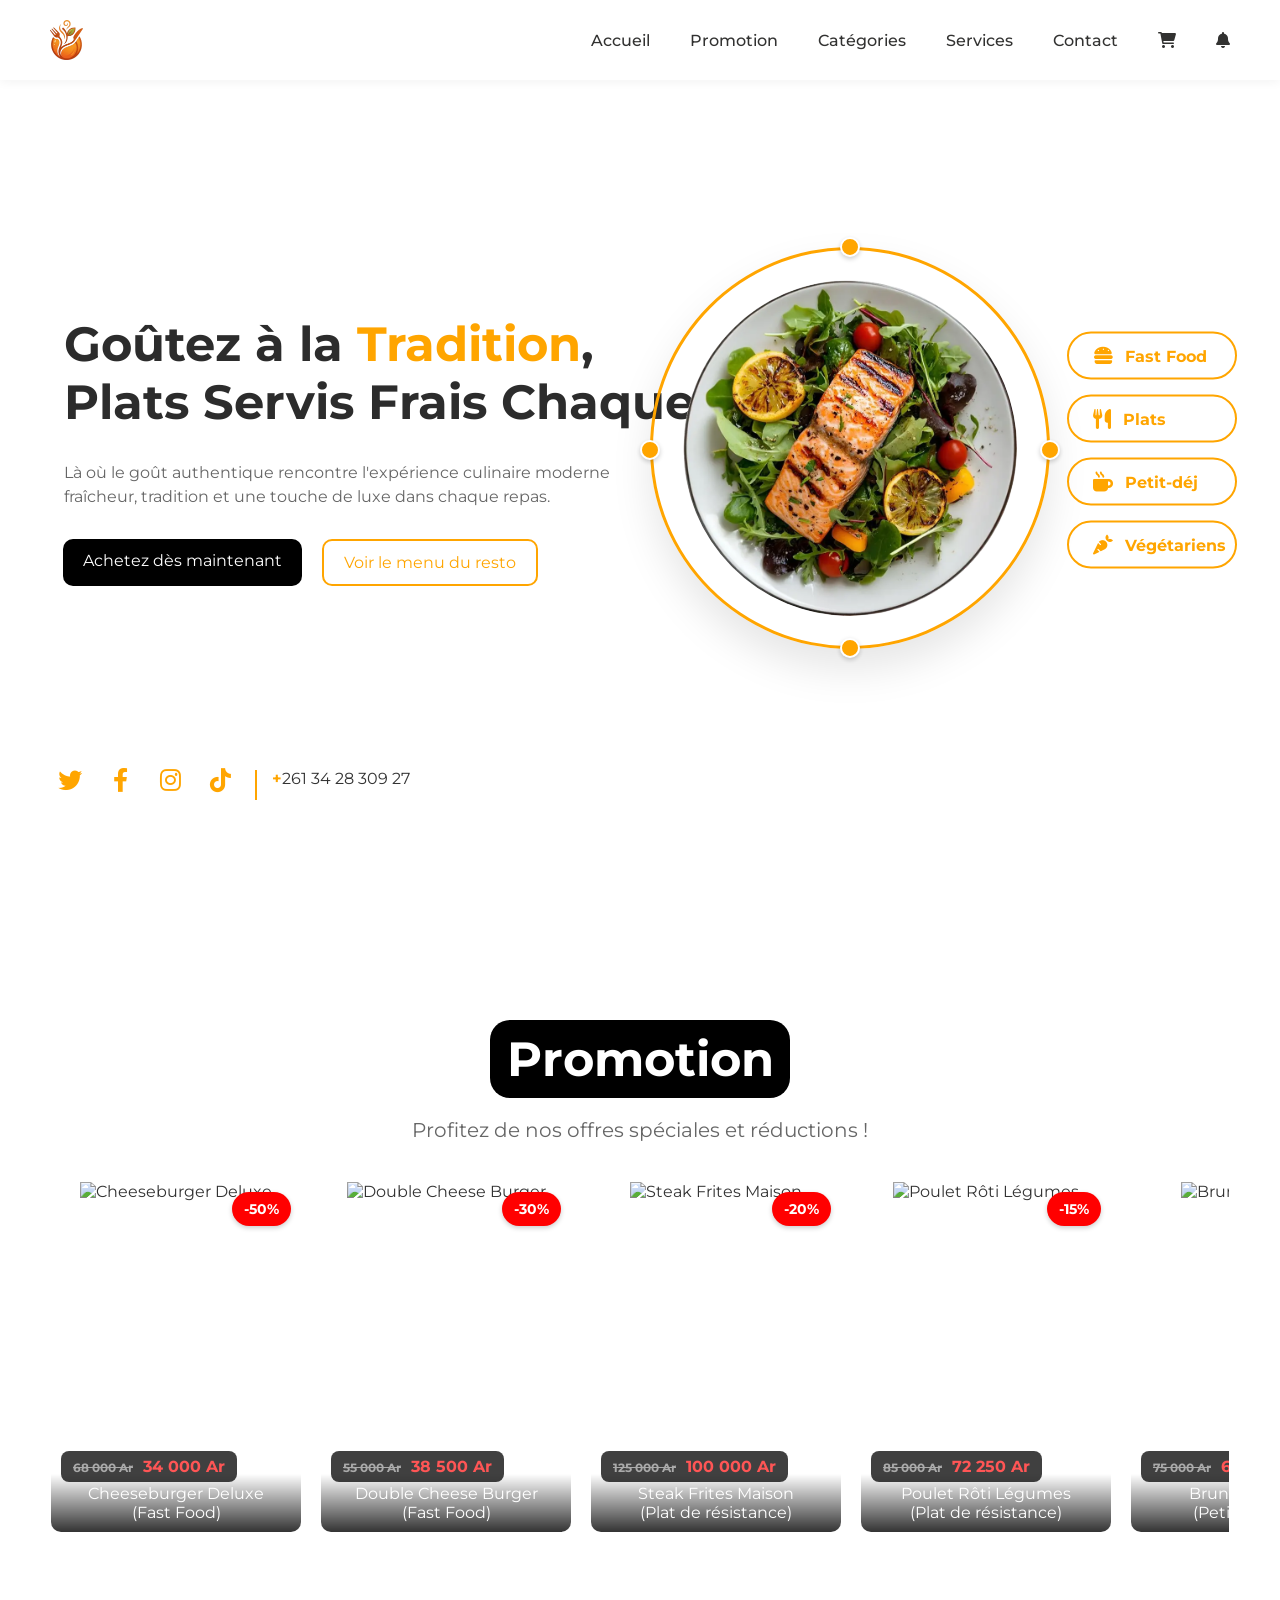
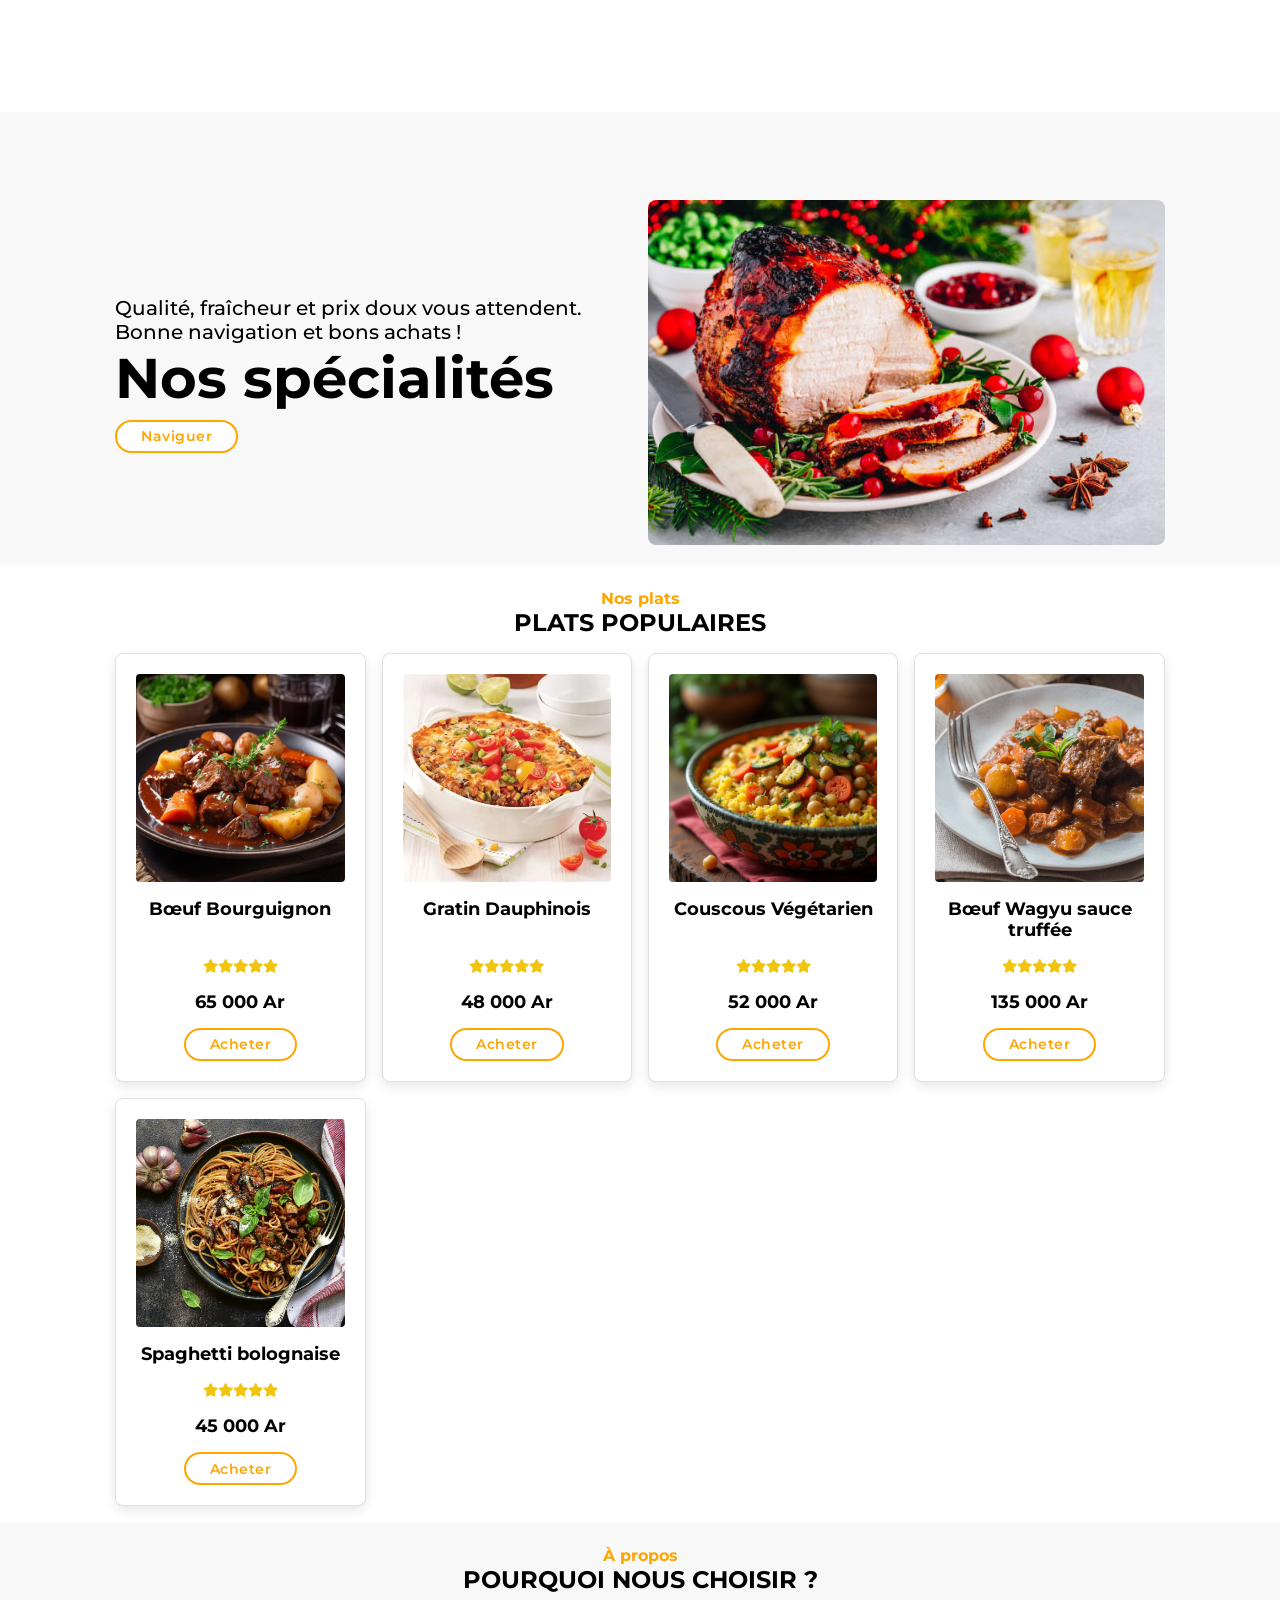
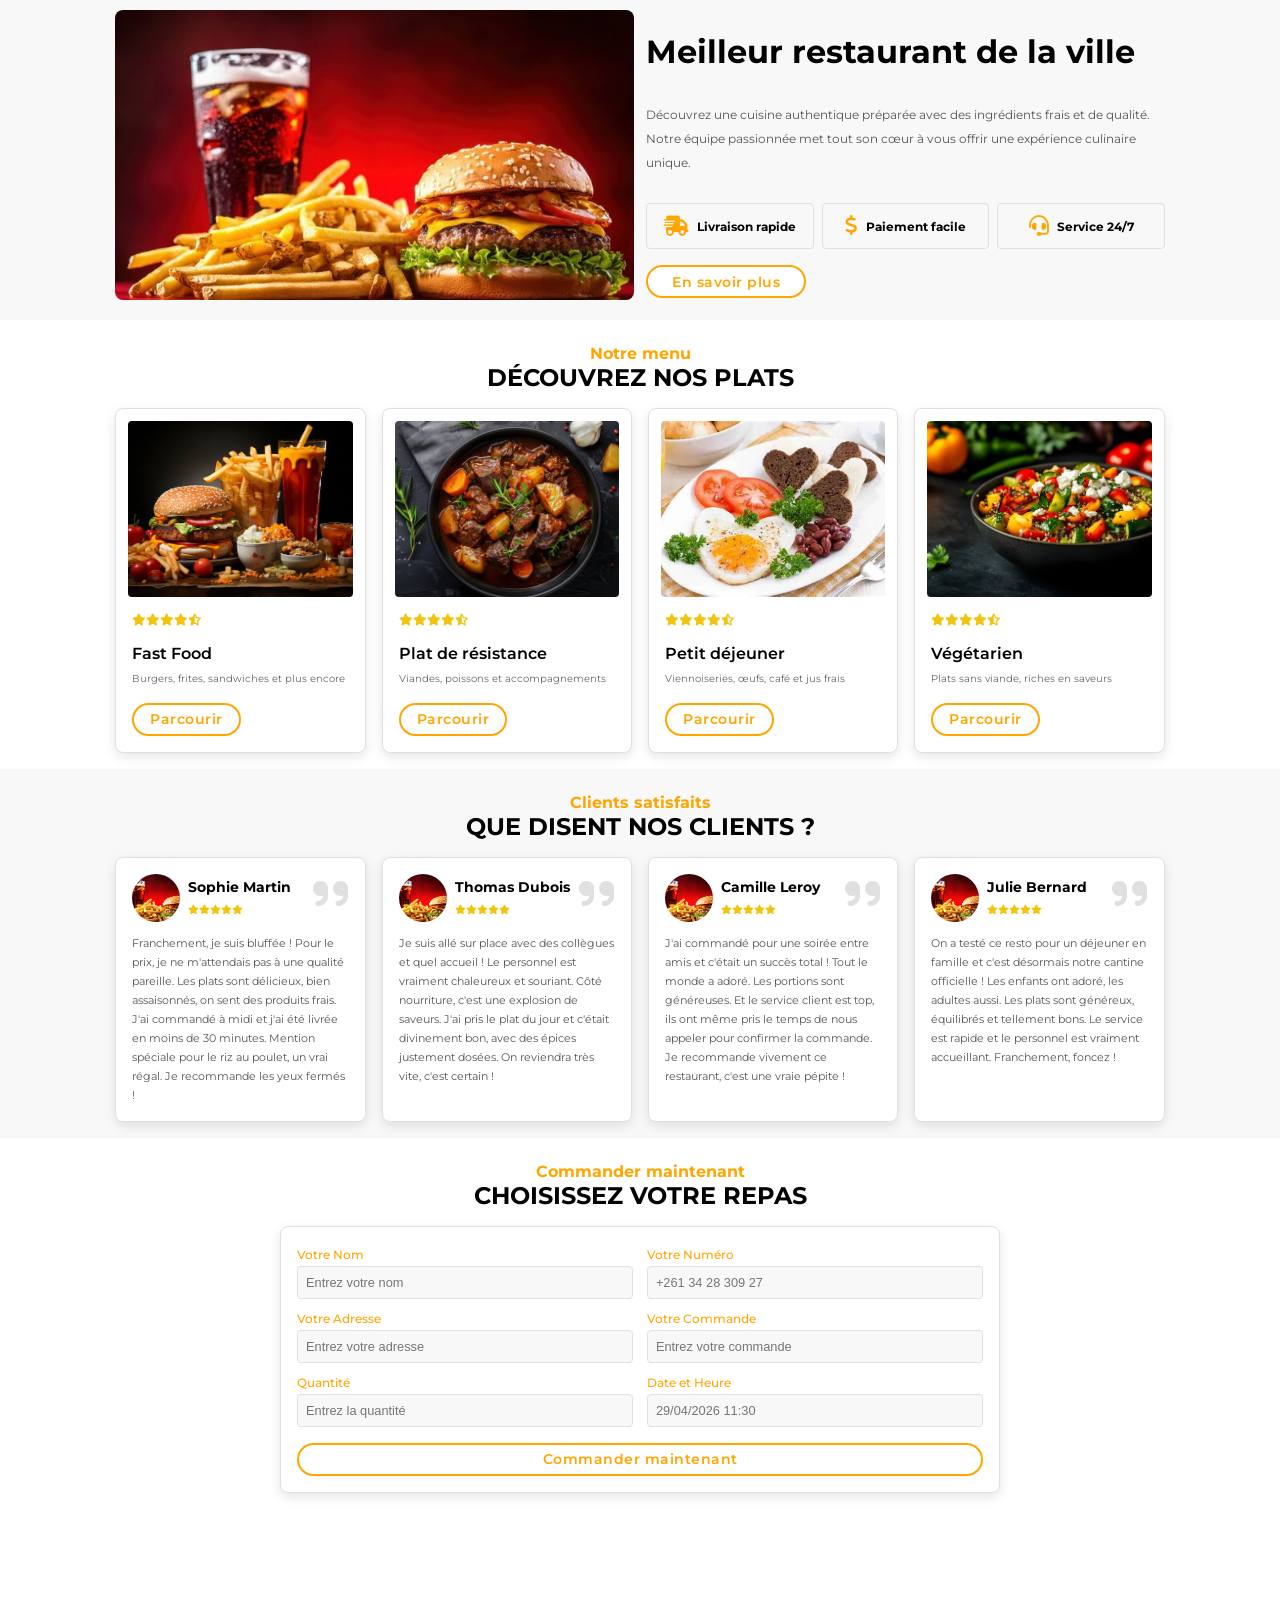
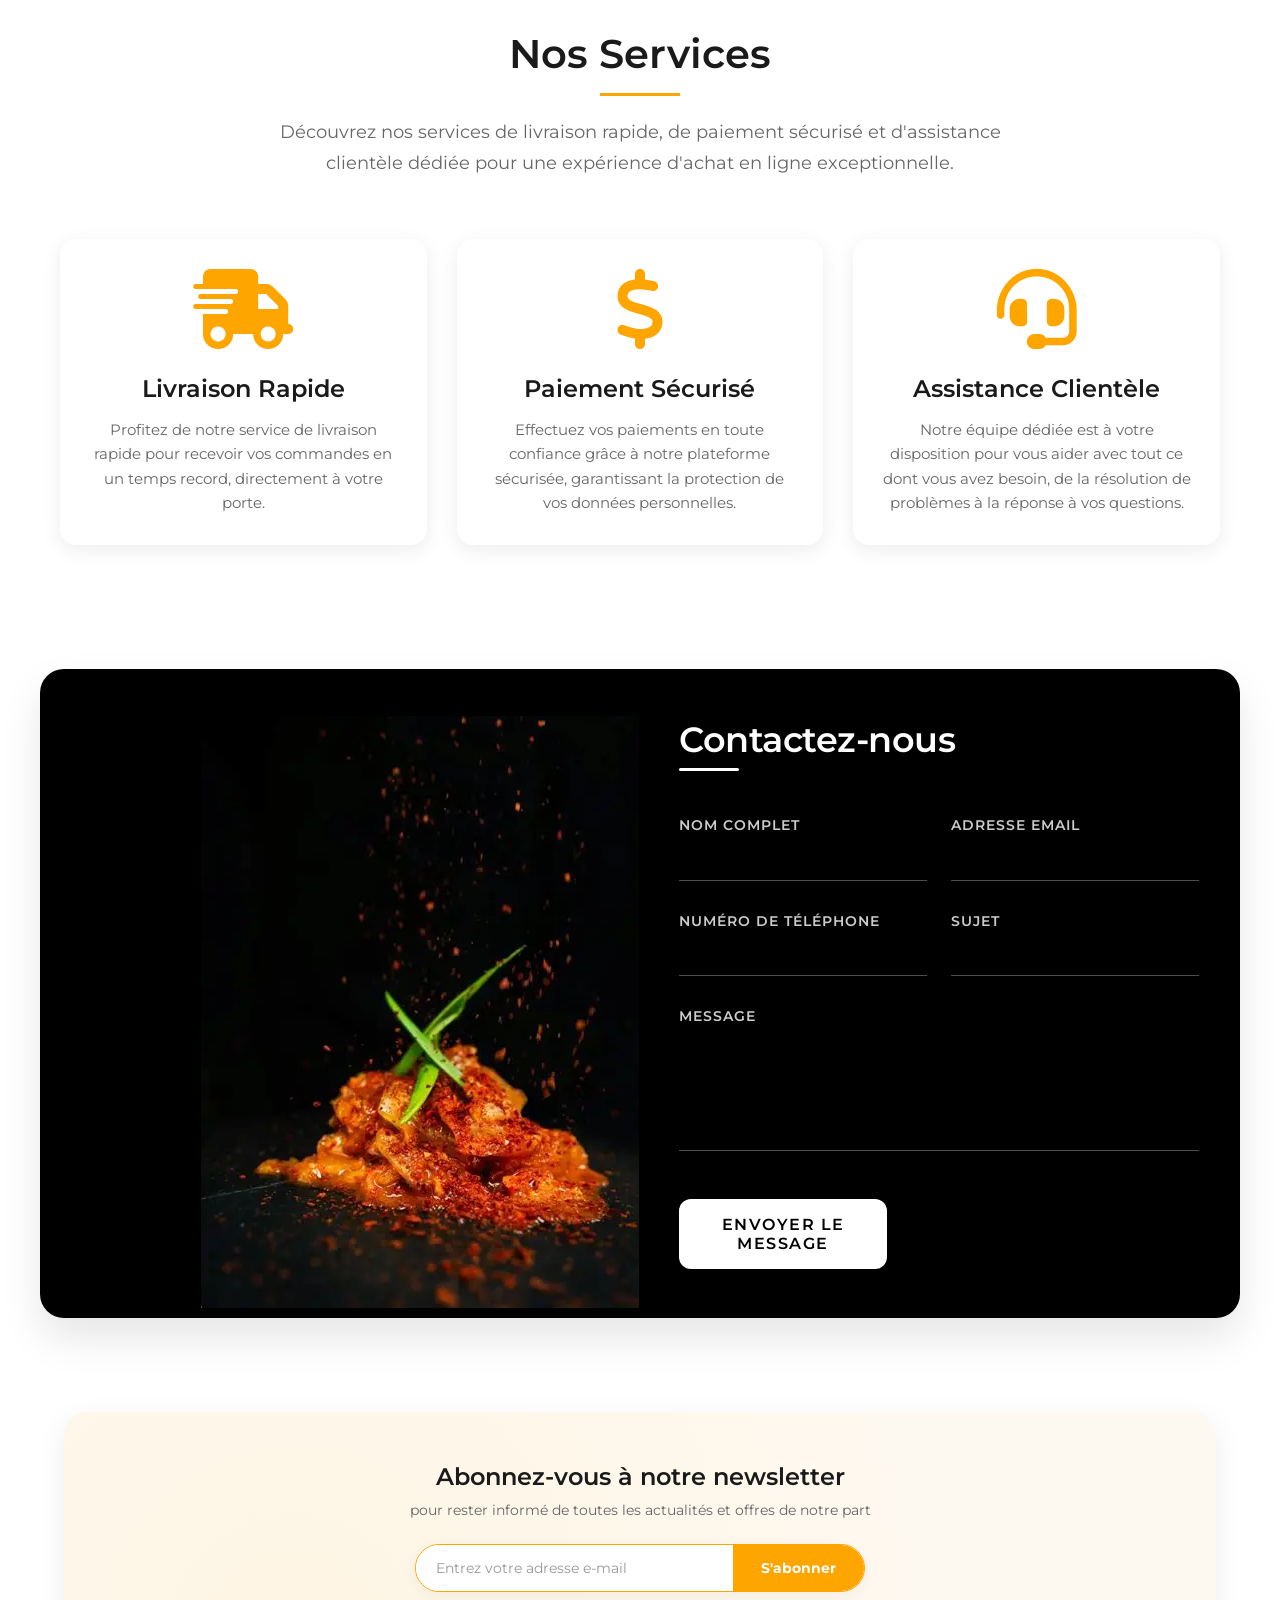
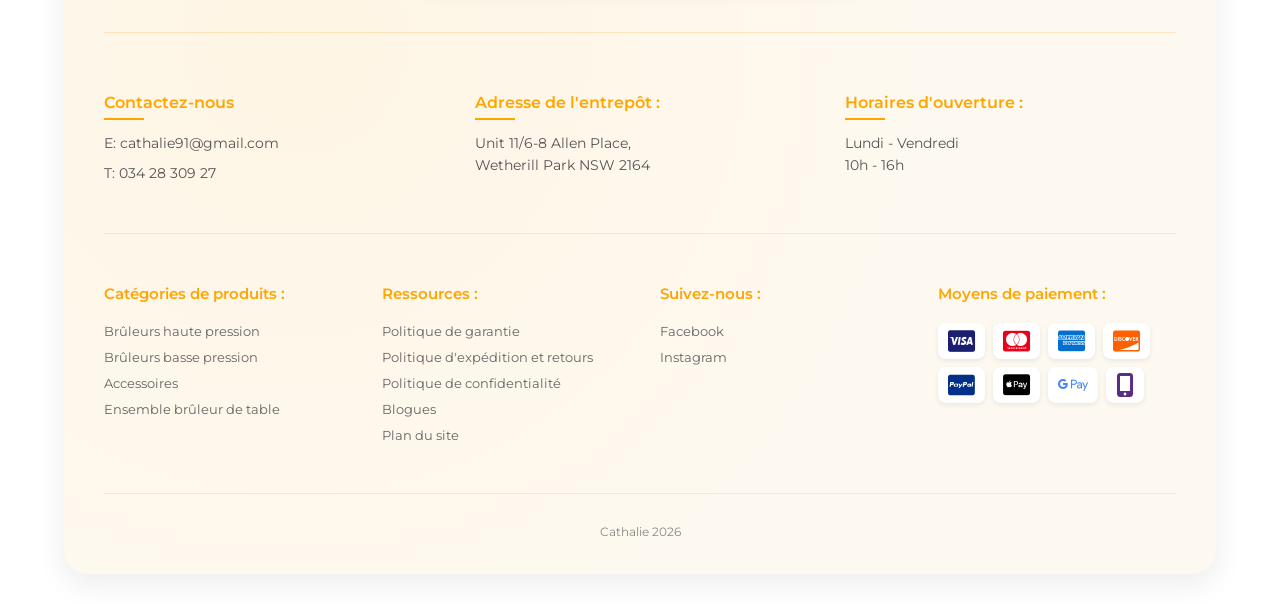
==== commit dd23a1c4: "Mise à jour du projet" ====
--- a/index.html
+++ b/index.html
@@ -7,10 +7,12 @@
     <link rel="stylesheet" href="https://cdnjs.cloudflare.com/ajax/libs/font-awesome/5.15.3/css/all.min.css">
     <link rel="stylesheet" href="https://cdnjs.cloudflare.com/ajax/libs/font-awesome/6.0.0-beta3/css/all.min.css">
     <link href="https://fonts.googleapis.com/css2?family=Montserrat:wght@300;400;500;600;700&display=swap" rel="stylesheet">
+    <link rel="stylesheet" href="https://cdnjs.cloudflare.com/ajax/libs/font-awesome/6.0.0-beta3/css/all.min.css">
     <link rel="stylesheet" href="./files/style.css">
     <link rel="stylesheet" href="./files/catégories.css">
     <link rel="stylesheet" href="./files/services.css">
     <link rel="stylesheet" href="./files/contact.css">
+    <link rel="stylesheet" href="./files/footer.css">
 </head>
 <body>
 
@@ -356,12 +358,11 @@
     </div>
 </div>
 
-<div class="img"><img src="./assets/splash.webp" alt=""></div>
-
 <main id="contact">
     <div class="contact-section">
         <div class="container">
             <div class="contact-wrapper">
+                <div class="img"><img src="./assets/splash.webp" alt=""></div>
                 <div class="contact-form-container">
                     <h1>Contactez-nous</h1>
                     <form action="#" class="contact-form">
@@ -382,5 +383,82 @@
     </div>
 </main>
 
+<section class="footer" id="footer">
+    <div class="footer-container">
+        <div class="newsletter">
+            <h2>Abonnez-vous à notre newsletter</h2>
+            <p>pour rester informé de toutes les actualités et offres de notre part</p>
+            <form>
+                <div class="newsletter-group">
+                    <input type="email" placeholder="Entrez votre adresse e-mail">
+                    <button type="submit">S'abonner</button>
+                </div>
+            </form>
+        </div>
+
+        <div class="footer-info">
+            <div class="footer-contact">
+                <h3>Contactez-nous</h3>
+                <p>E: cathalie91@gmail.com</p>
+                <p>T: 034 28 309 27</p>
+            </div>
+            <div class="footer-address">
+                <h3>Adresse de l'entrepôt :</h3>
+                <p>Unit 11/6-8 Allen Place,<br>Wetherill Park NSW 2164</p>
+            </div>
+            <div class="footer-hours">
+                <h3>Horaires d'ouverture :</h3>
+                <p>Lundi - Vendredi<br>10h - 16h</p>
+            </div>
+        </div>
+
+        <div class="footer-links">
+            <div class="footer-categories">
+                <h3>Catégories de produits :</h3>
+                <ul>
+                    <li>Brûleurs haute pression</li>
+                    <li>Brûleurs basse pression</li>
+                    <li>Accessoires</li>
+                    <li>Ensemble brûleur de table</li>
+                </ul>
+            </div>
+            <div class="footer-resources">
+                <h3>Ressources :</h3>
+                <ul>
+                    <li>Politique de garantie</li>
+                    <li>Politique d'expédition et retours</li>
+                    <li>Politique de confidentialité</li>
+                    <li>Blogues</li>
+                    <li>Plan du site</li>
+                </ul>
+            </div>
+            <div class="footer-social">
+                <h3>Suivez-nous :</h3>
+                <ul>
+                    <li>Facebook</li>
+                    <li>Instagram</li>
+                </ul>
+            </div>
+            <div class="footer-payment">
+                <h3>Moyens de paiement :</h3>
+                <div class="payment-cards">
+                    <a href="https://www.visa.com" target="_blank" rel="noopener noreferrer"><i class="fab fa-cc-visa"></i></a>
+                    <a href="https://www.mastercard.com" target="_blank" rel="noopener noreferrer"><i class="fab fa-cc-mastercard"></i></a>
+                    <a href="https://www.americanexpress.com" target="_blank" rel="noopener noreferrer"><i class="fab fa-cc-amex"></i></a>
+                    <a href="https://www.discover.com" target="_blank" rel="noopener noreferrer"><i class="fab fa-cc-discover"></i></a>
+                    <a href="https://www.paypal.com" target="_blank" rel="noopener noreferrer"><i class="fab fa-cc-paypal"></i></a>
+                    <a href="https://www.apple.com/apple-pay" target="_blank" rel="noopener noreferrer"><i class="fab fa-cc-apple-pay"></i></a>
+                    <a href="https://pay.google.com" target="_blank" rel="noopener noreferrer"><i class="fab fa-google-pay"></i></a>
+                    <a href="https://www.mobilepay.dk" target="_blank" rel="noopener noreferrer"><i class="fas fa-mobile-alt"></i></a>
+                </div>
+            </div>
+        </div>
+
+        <div class="footer-copyright">
+            <p>Cathalie 2026</p>
+        </div>
+    </div>
+</section>
+
 </body>
 </html>
--- a/files/style.css
+++ b/files/style.css
@@ -31,15 +31,15 @@
 }
 
 .hero.hero-main {
-    background-color: #FFFFFF; /* Fond blanc */
-    background-image: none; /* Supprime l'image de fond */
+    background-color: #FFFFFF;
+    background-image: none;
     height: 100vh;
     display: flex;
     align-items: center;
 }
 
 .hero-main .hero-content {
-    color: #333; /* Change la couleur du texte (plus visible sur fond blanc) */
+    color: #333;
     margin-left: 0;
 }
 
@@ -47,7 +47,7 @@
     font-size: 48px;
     margin-left: 90px;
     margin-bottom: 30px;
-    color: #2c2c2c; /* Texte foncé pour contraster avec fond blanc */
+    color: #2c2c2c;
 }
 
 .hero-content p {
@@ -67,10 +67,9 @@
     margin-left: 89px;
 }
 
-/* Image à droite */
 .hero-image {
     position: absolute;
-    right: 18%; /* Ajustez selon vos besoins */
+    right: 18%;
     top: 50%;
     transform: translateY(-50%);
     max-width: 400px;
@@ -191,6 +190,7 @@
     margin: 0 5px;
     margin-top: 10px;
 }
+
 .icon2 {
     position: absolute;
     right: 1%;
@@ -257,7 +257,6 @@
     transform: translateX(3px);
 }
 
-/* Gardez le reste de votre CSS */
 .social-icon {
     font-size: 24px;
     color: #FFA500;
@@ -275,15 +274,6 @@
     background-color: #FFA500;
     color: white;
     transform: scale(1.1);
-}
-
-.vertical-line {
-    width: 2px;
-    height: 50px;
-    background-color: #FFA500;
-    margin-left: 20px;
-    position: relative;
-    top: -10px; 
 }
 
 .promotion {
@@ -394,4 +384,142 @@
     to {
         transform: translateX(-50%);
     }
+}
+
+@media screen and (max-width: 768px) {
+    .hero.hero-main {
+        flex-direction: column;
+        height: auto;
+        padding: 40px 20px;
+        text-align: center;
+    }
+    
+    .hero-main .hero-content {
+        text-align: center;
+        position: relative;
+        left: auto;
+        margin-bottom: 30px;
+    }
+    
+    .hero-main .hero-content h1 {
+        font-size: 28px;
+        margin-left: 0;
+        margin-bottom: 20px;
+    }
+    
+    .hero-content p {
+        margin-left: 0;
+        font-size: 14px;
+        padding: 0 20px;
+    }
+    
+    .hero-buttons {
+        margin-left: 0;
+        justify-content: center;
+    }
+    
+    .hero-image {
+        position: relative;
+        right: auto;
+        top: auto;
+        transform: none;
+        max-width: 250px;
+        margin: 0 auto;
+    }
+    
+    .hero-image img {
+        padding: 15px;
+    }
+    
+    .dot {
+        display: none;
+    }
+    
+    .icon {
+        position: relative;
+        bottom: auto;
+        left: auto;
+        margin: 40px auto 20px;
+        text-align: center;
+    }
+    
+    .icon ul {
+        justify-content: center;
+    }
+    
+    .icon2 {
+        position: fixed;
+        right: 10px;
+        bottom: 20px;
+        top: auto;
+        transform: none;
+        z-index: 1000;
+    }
+    
+    .icon2 ul {
+        flex-direction: row;
+        width: auto;
+        gap: 8px;
+        background: rgba(255, 255, 255, 0.95);
+        padding: 10px 15px;
+        border-radius: 50px;
+        box-shadow: 0 5px 15px rgba(0,0,0,0.2);
+    }
+    
+    .icon2 li a {
+        padding: 8px 12px;
+        font-size: 11px;
+        width: auto;
+    }
+    
+    .icon2 li a span {
+        display: none;
+    }
+    
+    .icon2 li a i {
+        font-size: 18px;
+        margin: 0;
+    }
+    
+    .promotion {
+        padding: 80px 15px 60px;
+        margin-bottom: 60px;
+    }
+    
+    .promotion h2 {
+        font-size: 28px;
+        width: 200px;
+    }
+    
+    .promotion p {
+        font-size: 16px;
+    }
+    
+    .carousel {
+        width: 100%;
+    }
+    
+    .card {
+        min-width: 200px;
+        height: 280px;
+    }
+}
+
+@media screen and (max-width: 480px) {
+    .hero-main .hero-content h1 {
+        font-size: 24px;
+    }
+    
+    .hero-image {
+        max-width: 200px;
+    }
+    
+    .hero-image img {
+        padding: 10px;
+    }
+    
+    .card {
+        min-width: 160px;
+        height: 240px;
+    }
 }
--- a/files/contact.css
+++ b/files/contact.css
@@ -32,17 +32,21 @@
     box-shadow: 0 20px 40px rgba(0, 0, 0, 0.1);
     overflow: hidden;
     border: 1px solid rgba(0, 0, 0, 0.1);
+    position: relative;
 }
 
 #contact {
     position: relative;
 }
 
+/* ========== IMAGE FUSIONNÉE (POSITION CONSERVÉE) ========== */
 .img {
-  position: absolute;
-  bottom: 5px;
-  left: 160px;   /* au lieu de right: 60px */
-  z-index: 1000;
+    position: absolute;
+    bottom: 5px;
+    left: 160px;
+    z-index: 1;
+    pointer-events: none;
+    transition: opacity 0.3s ease;
 }
 
 /* Formulaire de contact (à droite) */
@@ -52,6 +56,8 @@
     width: 100%;
     width: 600px;
     margin-left: auto;
+    position: relative;
+    z-index: 2;
 }
 
 .contact-form-container h1 {
--- a/files/footer.css
+++ b/files/footer.css
@@ -0,0 +1,323 @@
+#footer.footer,
+#footer.footer * {
+    margin: 0;
+    padding: 0;
+    box-sizing: border-box;
+}
+
+section#footer.footer {
+    position: relative;
+    color: #333;
+    font-family: 'Montserrat', sans-serif;
+    width: 90%;
+    max-width: 1300px;
+    margin: 30px auto;
+    padding: 0;
+    border: none;
+    border-radius: 24px;
+    overflow: hidden;
+    box-shadow: 0 10px 30px rgba(0, 0, 0, 0.08);
+}
+
+section#footer.footer::before {
+    content: '';
+    position: absolute;
+    top: 0;
+    left: 0;
+    width: 100%;
+    height: 100%;
+    background: #fef9f0;
+    pointer-events: none;
+}
+
+section#footer.footer::after {
+    content: '';
+    position: absolute;
+    top: 0;
+    left: 0;
+    width: 100%;
+    height: 100%;
+    background-image: radial-gradient(circle at 20% 30%, rgba(255, 165, 0, 0.05) 0%, transparent 60%);
+    pointer-events: none;
+}
+
+section#footer.footer div.footer-container {
+    max-width: 1200px;
+    margin: 0 auto;
+    padding: 50px 40px 30px;
+    width: 100%;
+    position: relative;
+    z-index: 2;
+}
+
+section#footer.footer div.newsletter {
+    text-align: center;
+    border-bottom: 1px solid rgba(255, 165, 0, 0.2);
+    padding-bottom: 40px;
+    margin-bottom: 60px;
+}
+
+section#footer.footer div.newsletter h2 {
+    font-size: 24px;
+    font-weight: 600;
+    margin-bottom: 10px;
+    color: #1a1a1a;
+    background: transparent;
+}
+
+section#footer.footer div.newsletter p {
+    color: #666;
+    font-size: 14px;
+    margin-bottom: 25px;
+    background: transparent;
+}
+
+section#footer.footer div.newsletter form {
+    display: flex;
+    justify-content: center;
+    background: transparent;
+}
+
+section#footer.footer div.newsletter-group {
+    display: flex;
+    align-items: stretch;
+    max-width: 450px;
+    width: 100%;
+    background-color: white;
+    border-radius: 50px;
+    overflow: hidden;
+    border: 1px solid #FFA500;
+    box-shadow: 0 4px 15px rgba(0, 0, 0, 0.05);
+}
+
+section#footer.footer div.newsletter-group input[type="email"] {
+    padding: 14px 20px;
+    flex: 1;
+    border: none;
+    background-color: white;
+    color: #333;
+    font-size: 14px;
+    outline: none;
+    font-family: 'Montserrat', sans-serif;
+}
+
+section#footer.footer div.newsletter-group input[type="email"]::placeholder {
+    color: #999;
+}
+
+section#footer.footer div.newsletter-group button {
+    padding: 14px 28px;
+    background-color: #FFA500;
+    color: white;
+    border: none;
+    font-size: 14px;
+    font-weight: 700;
+    cursor: pointer;
+    transition: all 0.3s ease;
+    white-space: nowrap;
+    font-family: 'Montserrat', sans-serif;
+}
+
+section#footer.footer div.newsletter-group button:hover {
+    background-color: #e59400;
+}
+
+section#footer.footer div.footer-info {
+    display: flex;
+    justify-content: space-between;
+    flex-wrap: wrap;
+    gap: 40px;
+    margin-bottom: 50px;
+    padding-bottom: 40px;
+    border-bottom: 1px solid rgba(255, 165, 0, 0.2);
+}
+
+section#footer.footer div.footer-contact,
+section#footer.footer div.footer-address,
+section#footer.footer div.footer-hours {
+    flex: 1;
+    min-width: 200px;
+    background: transparent;
+}
+
+section#footer.footer div.footer-info h3 {
+    font-size: 16px;
+    font-weight: 600;
+    margin-bottom: 20px;
+    color: #FFA500;
+    position: relative;
+    background: transparent;
+}
+
+section#footer.footer div.footer-info h3::after {
+    content: '';
+    position: absolute;
+    left: 0;
+    bottom: -8px;
+    width: 40px;
+    height: 2px;
+    background-color: #FFA500;
+}
+
+section#footer.footer div.footer-info p {
+    color: #555;
+    font-size: 14px;
+    line-height: 1.6;
+    margin-bottom: 8px;
+    background: transparent;
+}
+
+section#footer.footer div.footer-links {
+    display: flex;
+    justify-content: space-between;
+    flex-wrap: wrap;
+    gap: 40px;
+    margin-bottom: 40px;
+}
+
+section#footer.footer div.footer-categories,
+section#footer.footer div.footer-resources,
+section#footer.footer div.footer-social,
+section#footer.footer div.footer-payment {
+    flex: 1;
+    min-width: 150px;
+    background: transparent;
+}
+
+section#footer.footer div.footer-links h3 {
+    font-size: 15px;
+    font-weight: 600;
+    margin-bottom: 20px;
+    color: #FFA500;
+    background: transparent;
+}
+
+section#footer.footer div.footer-links ul {
+    list-style: none;
+    background: transparent;
+    padding: 0;
+    margin: 0;
+}
+
+section#footer.footer div.footer-links li {
+    color: #666;
+    font-size: 13px;
+    margin-bottom: 10px;
+    cursor: pointer;
+    transition: color 0.2s ease;
+    background: transparent;
+}
+
+section#footer.footer div.footer-links li:hover {
+    color: #FFA500;
+}
+
+section#footer.footer div.payment-cards {
+    display: flex;
+    flex-wrap: wrap;
+    gap: 8px;
+    margin-top: 15px;
+    background: transparent;
+}
+
+section#footer.footer div.payment-cards a {
+    text-decoration: none;
+    display: inline-flex;
+    align-items: center;
+    justify-content: center;
+    background: #ffffff;
+    border-radius: 8px;
+    transition: none;
+    box-shadow: 0 2px 5px rgba(0, 0, 0, 0.08);
+}
+
+section#footer.footer div.payment-cards i {
+    font-size: 24px;
+    padding: 6px 10px;
+    display: block;
+}
+
+section#footer.footer div.payment-cards a .fa-cc-visa { color: #1a1f71; }
+section#footer.footer div.payment-cards a .fa-cc-mastercard { color: #eb001b; }
+section#footer.footer div.payment-cards a .fa-cc-amex { color: #006fcf; }
+section#footer.footer div.payment-cards a .fa-cc-discover { color: #ff6000; }
+section#footer.footer div.payment-cards a .fa-cc-paypal { color: #003087; }
+section#footer.footer div.payment-cards a .fa-cc-apple-pay { color: #000000; }
+section#footer.footer div.payment-cards a .fa-google-pay { color: #4285f4; }
+section#footer.footer div.payment-cards a .fa-mobile-alt { color: #5a2d82; }
+
+section#footer.footer div.footer-copyright {
+    text-align: center;
+    padding-top: 30px;
+    border-top: 1px solid rgba(255, 165, 0, 0.2);
+    font-size: 12px;
+    color: #888;
+}
+
+section#footer.footer div.footer-copyright p {
+    margin-bottom: 5px;
+    background: transparent;
+}
+
+@media (max-width: 1024px) {
+    section#footer.footer div.footer-container {
+        padding: 40px 30px 30px;
+    }
+}
+
+@media (max-width: 768px) {
+    section#footer.footer {
+        width: 95%;
+        margin: 20px auto;
+    }
+    
+    section#footer.footer div.footer-container {
+        padding: 40px 20px 30px;
+    }
+    
+    section#footer.footer div.newsletter h2 {
+        font-size: 20px;
+    }
+    
+    section#footer.footer div.newsletter-group {
+        flex-direction: column;
+        max-width: 300px;
+        border-radius: 30px;
+    }
+    
+    section#footer.footer div.newsletter-group input[type="email"] {
+        padding: 12px 20px;
+        border-radius: 30px 30px 0 0;
+    }
+    
+    section#footer.footer div.newsletter-group button {
+        width: 100%;
+        border-radius: 0 0 30px 30px;
+        padding: 12px;
+    }
+    
+    section#footer.footer div.footer-info {
+        flex-direction: column;
+        text-align: center;
+        gap: 25px;
+    }
+    
+    section#footer.footer div.footer-info h3::after {
+        left: 50%;
+        transform: translateX(-50%);
+    }
+    
+    section#footer.footer div.footer-links {
+        flex-direction: column;
+        text-align: center;
+        gap: 30px;
+    }
+    
+    section#footer.footer div.payment-cards {
+        justify-content: center;
+    }
+    
+    section#footer.footer div.footer-copyright {
+        font-size: 11px;
+    }
+}
